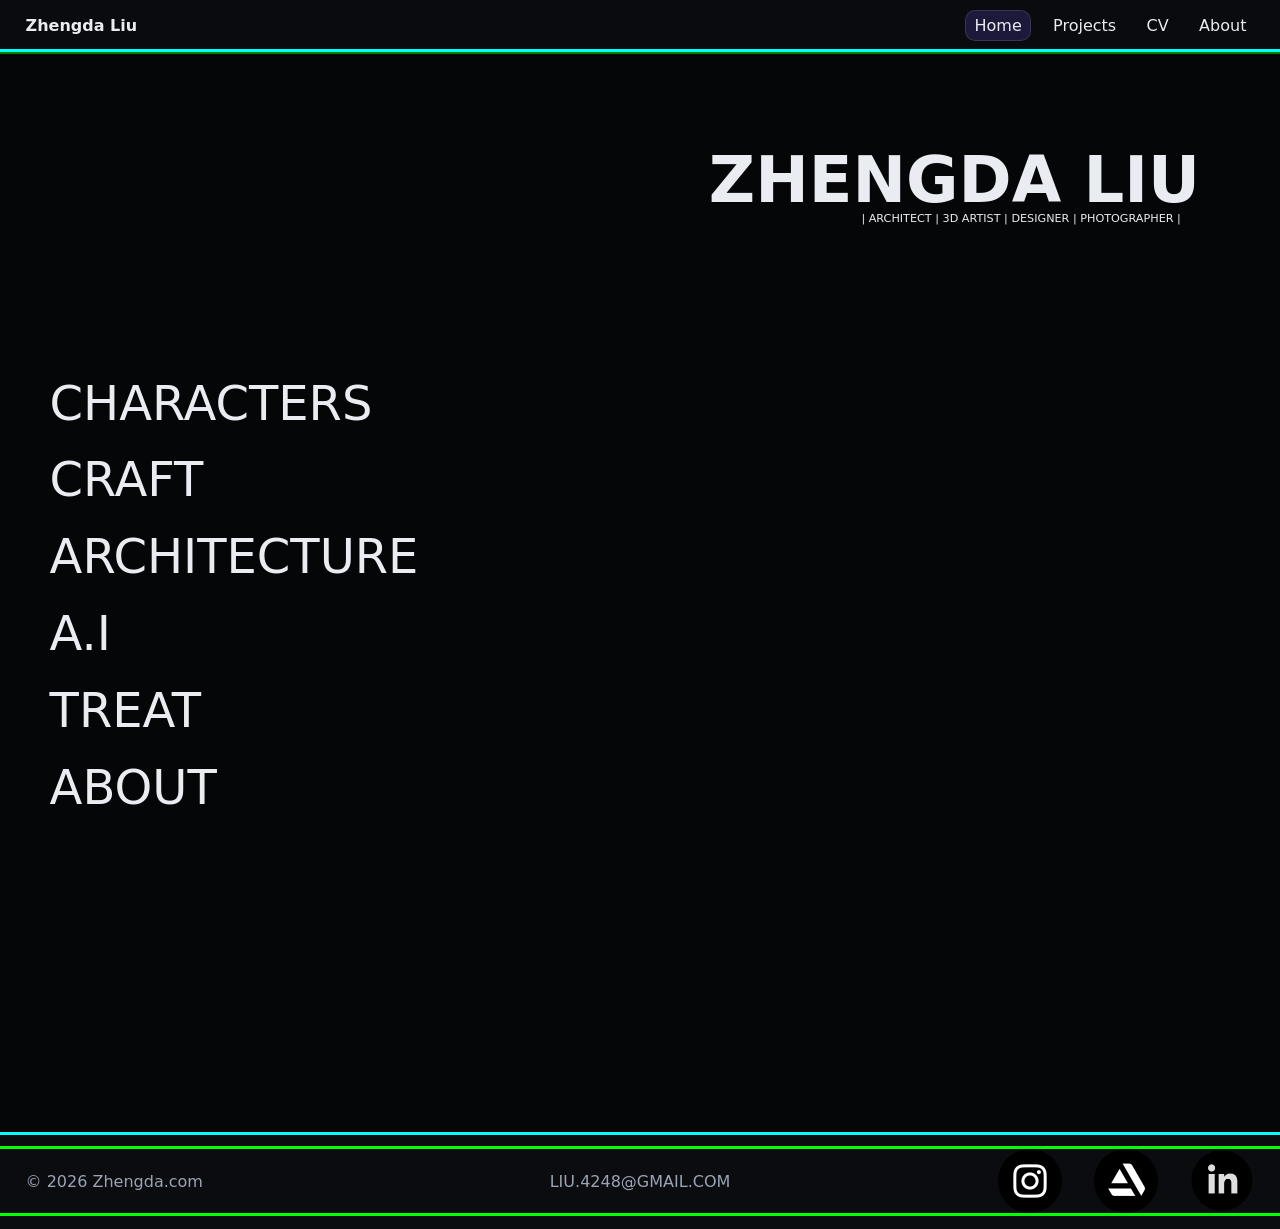
==== index.html @ 24ea49e0 "First import upload to github" ====
<!doctype html>
<html lang="en">
<head>
  <meta charset="utf-8" />
  <meta name="viewport" content="width=device-width,initial-scale=1" />
  <title>Home — Zhengda Liu</title>
  <link rel="stylesheet" href="style.css" />
  <script defer src="script.js"></script>
</head>

<body>
  <header class="header">
    <div class="container row">
      <a class="brand" href="index.html">Zhengda Liu</a>

      <button class="navBtn" type="button" aria-expanded="false" aria-controls="nav">
        ☰
      </button>
      <nav class="nav" id="nav">
        <a href="index.html" data-nav>Home</a>
        <a href="projects.html" data-nav>Projects</a>
        <a href="cv.html" data-nav>CV</a>
        <a href="about.html" data-nav>About</a>
      </nav>
    </div>
  </header>

  <main class="container right">
    <video class="mainVideo" autoplay muted loop playsinline>
      <source src="assets/video/bg.mp4" type="video/mp4">
    </video>
    <div class="mainOverlay"></div>

    <div class="home-wrap">
      <div class="box">
        <h1>ZHENGDA LIU</h1>
        <p>| ARCHITECT | 3D ARTIST | DESIGNER | PHOTOGRAPHER | </p>
      </div>

      <div class="btnRow">
        <a class="btn ghost" style="--hbg:#e0e0e0" href="#">CHARACTERS</a>
        <a class="btn ghost" style="--hbg:#e0e0e0" href="#">CRAFT</a>
        <a class="btn ghost" style="--hbg:#de3c4f" href="#">ARCHITECTURE</a>
        <a class="btn ghost" style="--hbg:#e0e0e0" href="#">A.I</a>
        <a class="btn ghost" style="--hbg:#e0e0e0" href="#">TREAT</a>
        <a class="btn ghost" style="--hbg:#70e6e6" href="about.html">ABOUT</a>
      </div>
    </div>
  </main>

  <footer class="footer">
    <div class="container footerRow">
      <span class="footerLeft">© <span data-year></span> Zhengda.com</span>

      <a class="footerEmail" href="mailto:LIU.4248@GMAIL.COM">LIU.4248@GMAIL.COM</a>

      <div class="footerRight">
        <a class="iconLink" href="https://instagram.com/YOURHANDLE" target="_blank" rel="noopener" aria-label="Instagram">
          <img src="assets/icons/instagram.png" alt="Instagram" />
        </a>
        <a class="iconLink" href="https://www.artstation.com/YOURHANDLE" target="_blank" rel="noopener" aria-label="ArtStation">
          <img src="assets/icons/artstation.png" alt="ArtStation" />
        </a>
        <a class="iconLink" href="https://www.linkedin.com/in/YOURHANDLE" target="_blank" rel="noopener" aria-label="LinkedIn">
          <img src="assets/icons/linkedin.png" alt="LinkedIn" />
        </a>
      </div>
    </div>
  </footer>
</body>
</html>
---- style.css ----
:root{
  --bg:#0b0c10;
  --fg:#e9ecf1;
  --muted:#9aa4b2;
  --card:rgba(255,255,255,.06);
  --border:rgba(255,255,255,.12);
  --accent:#7c5cff;
  --max:1000px;
}

*{ box-sizing:border-box; }
body{
  min-height: 100vh;
  display: flex;
  flex-direction: column;
  margin:0;
  font-family: system-ui, -apple-system, Segoe UI, Roboto, Arial;
  background:var(--bg);
  color:var(--fg);
}
a{ color:inherit; }
.container{ width:min(var(--max), calc(100% - 2rem)); margin:0 auto; }
.row{ display:flex; align-items:center; justify-content:space-between; gap:1rem; }
.muted{ color:var(--muted); }

.header{
  position:sticky; top:0;
  border-bottom:1px solid var(--border);
  background:rgba(11,12,16,.9);
}

.brand{ 
  font-weight:700;
  text-decoration:none; 
  padding:1rem 0; 
  margin-left: clamp(0px, calc(min(100vw, 1920px) * 0.02), 2rem);
}

.navBtn{
  margin-right: clamp(0px, calc(min(100vw, 1920px) * 0.02), 2rem);
  border:1px solid var(--border);
  background:transparent;
  color:var(--fg);
  padding:.4rem .6rem;
  border-radius:10px;
  cursor:pointer;
}

.nav{
  margin-right: clamp(0px, calc(min(100vw, 1920px) * 0.02), 2rem);
  display:none;
  gap:.9rem;
  align-items:center;
}
.nav a{
  text-decoration:none;
  padding:.3rem .5rem;
  border-radius:10px;
}
.nav a.active{
  border:1px solid var(--border);
  background:rgba(124,92,255,.18);
}

.nav.open{
  display:flex;
  position:absolute;
  right:5rem;
  top:64px;
  flex-direction:column;
  padding:.7rem;
  border:1px solid var(--border);
  border-radius:14px;
  background:rgba(11,12,16,.95);

}

@media (min-width: 800px){
  .navBtn{ display:none; }
  .nav{ display:flex; }
}

main{   
  flex: 1;                 /* fills leftover space */
  min-height: 1080px;   /* optional: forces more height so you can scroll on short screens */
}


.grid{
  display:grid;
  grid-template-columns: 1fr;
  gap:1rem;
}
@media (min-width: 900px){
  .grid{ grid-template-columns: repeat(3, 1fr); }
}

.card{
  border:1px solid var(--border);
  border-radius:14px;
  background:var(--card);
  padding:1rem;
}

.btn{
  border:1px solid var(--border);
  background:rgba(124,92,255,.18);
  color:var(--fg);
  padding:.5rem .8rem;
  border-radius:999px;
  cursor:pointer;
  text-decoration:none;
  display:inline-block;
}
.btn.ghost{ background:transparent; }


/* Modal */
.modal[hidden]{ display:none; }
.modal{
  position:fixed; inset:0;
  display:grid; place-items:center;
  padding:1rem;
}
.backdrop{ position:absolute; inset:0; background:rgba(0,0,0,.6); }
.panel{
  position:relative;
  width:min(520px, 100%);
  border:1px solid var(--border);
  background:rgba(11,12,16,.95);
  border-radius:14px;
  padding:1rem;
}
.x{
  position:absolute; right:.6rem; top:.6rem;
  border:1px solid var(--border);
  background:transparent;
  color:var(--fg);
  border-radius:10px;
  padding:.2rem .5rem;
  cursor:pointer;
}

main.right{
  position: relative;
  overflow: hidden;  
  display: flex;
  flex-direction: column;  /* stack box + buttons vertically */
  align-items: left;     /* center the whole main content */
  justify-content: flex-start;
  height: min(1080px, 100vh); 
}

.mainVideo{
  position: absolute;
  inset: 0;
  width: 100%;
  height: 100%;
  object-fit: cover;
  z-index: 0;
}

.mainOverlay{
  position: absolute;
  inset: 0;
  background: rgba(0,0,0,0.5);
  z-index: 1;
}

main.right .box,
main.right .btnRow{
  position: relative;
  z-index: 2;
}

main.right .box{
  width: min(520px, 100%);
  padding-top: 6rem; /* top margin for top*/
  margin-left: auto;   /* push to the far right */
  margin-right: 5rem;
  text-align: right; 
}

main.right .box h1{
  font-size: 4rem;  
  margin: 0;           /* kills all h1 margins */
  padding: 0;          /* kills the h1 padding from your global rule */
  line-height: 1;      /* tighter line box */
}
main.right .box p{
  margin: 0;           /* kills paragraph top margin */
  position: relative;
  left: -1.2rem;
  white-space: nowrap; /* for phone */
  font-size: 0.7rem; 
}
  @media (max-width: 480px){ 
  main.right .box p{
    font-size: 0.95rem;
    padding-left: clamp(10px, 1.6vw, 6rem);
  } /* for phone */
}


.btnRow .btn.ghost{
  display: inline-flex;
  align-items: center;
  gap: 2rem;
  color: var(--fg);
  text-decoration: none;
  padding: .35rem .7rem;
  border-radius: 20px;
  transition: background .4s ease, border-color .4s ease, transform .4s ease;
  border: 1px solid transparent;
}

.btnRow .btn.ghost:hover{
  background: color-mix(in srgb, var(--hbg) 35%, transparent);
  transform: translateX(20px) scale(1.2);
}
main.right .btnRow{
  font-size: 3rem;
  display: flex;
  flex-direction: column;
  gap: 0.6rem;
  align-items: flex-start;
  margin-top: 9rem;

  width: fit-content;
 margin-left: clamp(0px, calc(min(100vw, 1920px) * 0.03), 6rem);

}

main.right .btnRow .btn{
  border: none;
  background: transparent; /* if you want pure text */
}

.pageWrap{
  width: 100%;
  max-width: 1920px;
  margin: 0 auto;      /* center */
}

html, body { margin: 0; padding: 0; }

.container{
  width: 100%;
  max-width: 1920px;
  margin: 0 auto;
  box-sizing: border-box;
}

.pageWrap{ outline: 3px solid red; }
.container{ outline: 3px solid lime; }
main.right{ outline: 3px solid cyan; }



.footer{
  border-top: 1px solid var(--border);
  padding: 1rem 0;
  color: var(--muted);

  display: flex;
  justify-content: center;   /* centers the inner row block */
}

html, body { height: 100%; margin: 0; }
body { min-height: 100vh; display: flex; flex-direction: column; }
main { flex: 1; } /* footer pushed to bottom */

.footerRow{
  width: 100%;
  max-width: 1920px;         /* match your site cap */
  padding-inline: clamp(8px, 2vw, 40px);
  box-sizing: border-box;

  display: grid;
  grid-template-columns: 1fr auto 1fr;
  align-items: center;       /* vertical center */
  gap: 1rem;
}

.footerLeft{
  justify-self: start;
}

.footerEmail{
  justify-self: center;
  color: var(--muted);
  text-decoration: none;
}


.footerRight{
  justify-self: end;
  display: flex;
  align-items: center;
  gap: 2rem;     /* more space between icons */
  flex-wrap: nowrap; /* prevent wrapping/overlap */
}

.footerEmail:hover{
  filter: drop-shadow(0 0 8px rgb(233, 231, 240));
}



.iconLink{
  width: 64px;
  height: 64px;
  display: inline-flex;
  align-items: center;
  justify-content: center;
  text-decoration: none;

  border: none;          /* remove boundary */
  background: transparent;
  border-radius: 0;      /* optional: remove rounding */
}

.iconLink:hover{
  filter: drop-shadow(0 0 8px rgba(124,92,255,.35));
}

.iconLink img{
   width: 64px;      /* was 40px */
  height: 64px;     /* was 40px */
  border: 0px solid var(--border);
  border-radius: 14px;  /* slightly rounder */
  display: inline-flex;
  align-items: center;
  justify-content: center;
  text-decoration: none;
}

.iconLink:hover{
  border-color: var(--fg);
}
/* Mobile: stack nicely */
@media (max-width: 600px){
  .footerRow{
    grid-template-columns: 1fr;
    align-items: center;
    text-align: center;
  }
  .footerLeft, .footerEmail, .footerRight{
    justify-self: center;
  }
  .footerRight{
    flex-wrap: wrap;
    justify-content: center;
  }
}





/* 2-column layout */
.split{
  min-height: calc(100vh - var(--headerH, 0px));
  display: grid;
  grid-template-columns: 1fr 1fr;
}

/* LEFT pane */
.leftPane{
  padding: 28px 24px;
  border-right: 1px solid var(--border);
  background: rgba(255,255,255,0.02);
}

.leftInner{
  max-width: 520px;
}

.leftTitle{
  margin: 0 0 12px;
  letter-spacing: .08em;
}

.leftText{
  color: var(--muted);
  line-height: 1.7;
  margin: 0 0 18px;
}

.leftList p{
  margin: 8px 0;
}

/* RIGHT pane (your existing “right” main style, but as a section) */
.rightPane{
  position: relative;
  overflow: hidden;
  padding: 28px 24px;
  display: flex;
  flex-direction: column;
  justify-content: flex-start;
  gap: 16px;
}

/* overlay on the RIGHT pane */
.rightPane .mainOverlay{
  position: absolute;
  inset: 0;
  background: rgba(0,0,0,0.7);
  z-index: 0;
}

.rightPane > *:not(.mainOverlay){
  position: relative;
  z-index: 1;
}

/* responsive: stack on small screens */
@media (max-width: 900px){
  .split{
    grid-template-columns: 1fr;
  }
  .leftPane{
    border-right: 0;
    border-bottom: 1px solid var(--border);
  }
}
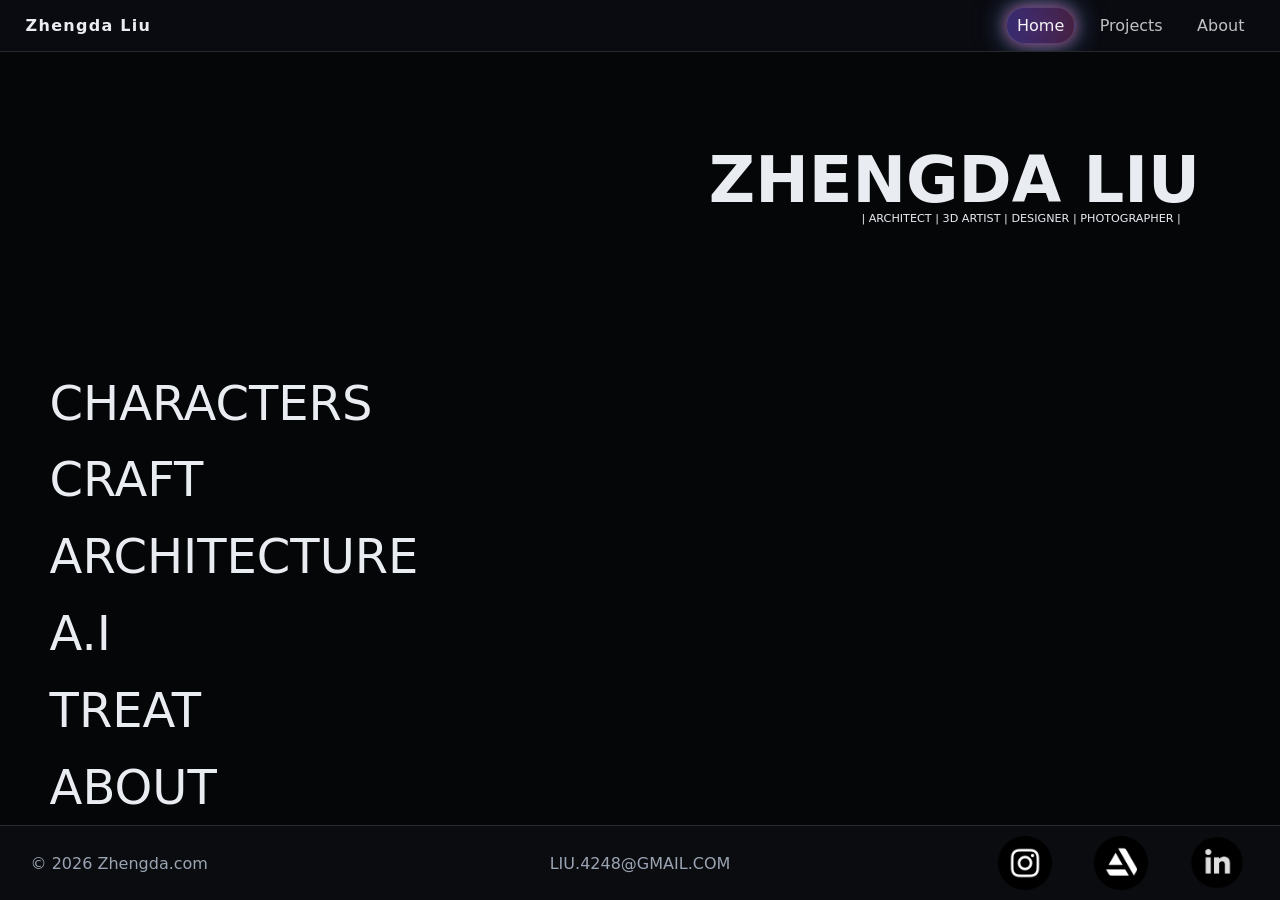
==== commit 4e120c93: "2026_3_3 update" ====
--- a/index.html
+++ b/index.html
@@ -19,7 +19,6 @@
       <nav class="nav" id="nav">
         <a href="index.html" data-nav>Home</a>
         <a href="projects.html" data-nav>Projects</a>
-        <a href="cv.html" data-nav>CV</a>
         <a href="about.html" data-nav>About</a>
       </nav>
     </div>
@@ -38,11 +37,11 @@
       </div>
 
       <div class="btnRow">
-        <a class="btn ghost" style="--hbg:#e0e0e0" href="#">CHARACTERS</a>
-        <a class="btn ghost" style="--hbg:#e0e0e0" href="#">CRAFT</a>
-        <a class="btn ghost" style="--hbg:#de3c4f" href="#">ARCHITECTURE</a>
-        <a class="btn ghost" style="--hbg:#e0e0e0" href="#">A.I</a>
-        <a class="btn ghost" style="--hbg:#e0e0e0" href="#">TREAT</a>
+        <a class="btn ghost" style="--hbg:#e0e0e0" href="characters.html">CHARACTERS</a>
+        <a class="btn ghost" style="--hbg:#e0e0e0" href="craft.html">CRAFT</a>
+        <a class="btn ghost" style="--hbg:#de3c4f" href="architecture.html">ARCHITECTURE</a>
+        <a class="btn ghost" style="--hbg:#e0e0e0" href="ai.html">A.I</a>
+        <a class="btn ghost" style="--hbg:#e0e0e0" href="treat.html">TREAT</a>
         <a class="btn ghost" style="--hbg:#70e6e6" href="about.html">ABOUT</a>
       </div>
     </div>
--- a/style.css
+++ b/style.css
@@ -8,25 +8,19 @@
   --max:1000px;
 }
 
-*{ box-sizing:border-box; }
-body{
-  min-height: 100vh;
-  display: flex;
-  flex-direction: column;
-  margin:0;
-  font-family: system-ui, -apple-system, Segoe UI, Roboto, Arial;
-  background:var(--bg);
-  color:var(--fg);
-}
+
 a{ color:inherit; }
 .container{ width:min(var(--max), calc(100% - 2rem)); margin:0 auto; }
 .row{ display:flex; align-items:center; justify-content:space-between; gap:1rem; }
 .muted{ color:var(--muted); }
 
 .header{
+  justify-content: center;   /* centers the inner row block */
+  min-height: 30px;
   position:sticky; top:0;
   border-bottom:1px solid var(--border);
   background:rgba(11,12,16,.9);
+  flex: 0 0 auto;
 }
 
 .brand{ 
@@ -56,10 +50,45 @@
   text-decoration:none;
   padding:.3rem .5rem;
   border-radius:10px;
-}
+  transition: background .35s ease, box-shadow .35s ease, transform .35s ease, border-color .35s ease, color .35s ease;
+}
+
+.nav a:hover{
+  border-color: color-mix(in srgb, rgb(255, 255, 255) 40%, transparent);
+  background: linear-gradient(135deg,
+    rgba(204, 73, 149, 0.35),
+    rgba(110, 231, 255, 0.22)
+  );
+  box-shadow:
+    0 0 12px rgb(78, 182, 201),
+    0 0 22px rgb(207, 47, 173);
+  transform: translateY(-1px);
+}
+
+/* optional: don’t change active link too much when hovering */
+.nav a.active:hover{
+    border-color: color-mix(in srgb, rgb(255, 255, 255) 40%, transparent);
+    background: linear-gradient(135deg,
+    rgba(204, 73, 149, 0.35),
+    rgba(110, 231, 255, 0.22)
+  );
+  box-shadow:
+    0 0 12px rgb(78, 182, 201),
+    0 0 22px rgb(207, 47, 173);
+  transform: translateY(-1px);
+}
+
 .nav a.active{
-  border:1px solid var(--border);
-  background:rgba(124,92,255,.18);
+  background: linear-gradient(135deg,
+    rgba(204, 73, 149, 0.55),
+    rgba(110, 231, 255, 0.35)
+  );
+
+  box-shadow:
+    0 0 14px rgba(204, 73, 149, 0.692),
+    0 0 26px rgba(110, 231, 255, 0.5);
+
+  color: rgba(255,255,255,0.95);
 }
 
 .nav.open{
@@ -80,9 +109,20 @@
   .nav{ display:flex; }
 }
 
-main{   
-  flex: 1;                 /* fills leftover space */
-  min-height: 1080px;   /* optional: forces more height so you can scroll on short screens */
+main{
+
+  flex: 1 1 auto;                 /* fills leftover space */
+  min-height: 0;                  /* important: allows shrinking so overflow can scroll */
+  overflow-y: auto;          /* scroll here */
+  overflow-x: hidden;                 /* only main scrolls */
+
+  -ms-overflow-style: none;   /* IE/Edge legacy */
+  scrollbar-width: none;      /* Firefox */
+}
+
+main::-webkit-scrollbar{
+  width: 0;
+  height: 0;                  /* Chrome/Safari */
 }
 
 
@@ -227,8 +267,7 @@
   margin-top: 9rem;
 
   width: fit-content;
- margin-left: clamp(0px, calc(min(100vw, 1920px) * 0.03), 6rem);
-
+  margin-left: clamp(0px, calc(min(100vw, 1920px) * 0.03), 6rem);
 }
 
 main.right .btnRow .btn{
@@ -242,33 +281,57 @@
   margin: 0 auto;      /* center */
 }
 
-html, body { margin: 0; padding: 0; }
-
 .container{
   width: 100%;
   max-width: 1920px;
+  max-height: auto;
   margin: 0 auto;
   box-sizing: border-box;
-}
-
-.pageWrap{ outline: 3px solid red; }
-.container{ outline: 3px solid lime; }
-main.right{ outline: 3px solid cyan; }
-
-
+  overflow: auto;
+}
+
+.pageWrap{ outline: 0px solid red; }
+.container{ outline: 0px solid lime; }
+.split{ outline: 0px solid lime; }
+.projectsMain{ outline: 2px solid lime; }
+main.right{ outline: 0px solid cyan; }
+
+
+
+
+/*FOOTER*/
 
 .footer{
   border-top: 1px solid var(--border);
-  padding: 1rem 0;
+  padding:  5px;
   color: var(--muted);
-
+  min-height: 30px;
   display: flex;
   justify-content: center;   /* centers the inner row block */
-}
-
-html, body { height: 100%; margin: 0; }
-body { min-height: 100vh; display: flex; flex-direction: column; }
-main { flex: 1; } /* footer pushed to bottom */
+  flex: 0 0 auto;
+}
+
+html, body{
+  height: 100%;
+  margin: 0;
+}*{ box-sizing:border-box; }
+
+/* header / main / footer */
+
+
+body{
+  min-height: 100vh;
+  display: flex;
+  flex-direction: column;
+  font-family: system-ui, -apple-system, Segoe UI, Roboto, Arial;
+  background:var(--bg);
+  color:var(--fg);
+  overflow: hidden;
+}
+
+
+
+
 
 .footerRow{
   width: 100%;
@@ -318,15 +381,17 @@
   border: none;          /* remove boundary */
   background: transparent;
   border-radius: 0;      /* optional: remove rounding */
+
+  transition: filter .35s ease-in-out; /* ✅ add this */
 }
 
 .iconLink:hover{
-  filter: drop-shadow(0 0 8px rgba(124,92,255,.35));
+  filter: drop-shadow(0 0 8px rgba(149, 92, 255, 0.397));
 }
 
 .iconLink img{
-   width: 64px;      /* was 40px */
-  height: 64px;     /* was 40px */
+  width: 54px;      /* was 40px */
+  height: 54px;     /* was 40px */
   border: 0px solid var(--border);
   border-radius: 14px;  /* slightly rounder */
   display: inline-flex;
@@ -335,9 +400,6 @@
   text-decoration: none;
 }
 
-.iconLink:hover{
-  border-color: var(--fg);
-}
 /* Mobile: stack nicely */
 @media (max-width: 600px){
   .footerRow{
@@ -355,65 +417,498 @@
 }
 
 
-
-
-
-/* 2-column layout */
+/*SPLIT CODE*/
+
 .split{
-  min-height: calc(100vh - var(--headerH, 0px));
+  align-self: center;
+  max-width: 1920px;
+  height: 100%;
+  overflow: auto;           /* prevent body/page scroll inside this area */
   display: grid;
-  grid-template-columns: 1fr 1fr;
-}
-
-/* LEFT pane */
-.leftPane{
+  grid-template-columns: 3fr 7fr;
+
+  background-image: url("assets/images/about-pg.png");
+  background-size: cover;
+  background-position: center;
+  background-repeat: no-repeat;
+  background-attachment: fixed; /* keeps background fixed (desktop) */
+}
+/* each panel scrolls separately */
+
+/*icon*/
+
+
+.profileIcon{
+  width: 180px;
+  height: 180px;
+  margin-left: 60px;
+  border-radius: 80%;     /* circle */
+  overflow: hidden;       /* clip image to circle */
+  display: inline-block;
+
+  transition: transform .35s ease, box-shadow .35s ease, filter .35s ease;
+  transform-origin: left center;
+}
+
+
+.profileIcon img{
+  overflow: hidden;   
+  object-position: left center; /* align the crop to left */
+  width: 180px;
+  height: 180px;
+  object-fit: cover;
+  margin-right: auto;
+  display: inline-block;
+
+  transform-origin: left center;
+}
+.profileIcon:hover{
+  transform: translateY(-2px) scale(1.08);
+  /* glow */
+  box-shadow:
+    0 0 10px rgba(112, 230, 210, 0.55),
+    0 0 26px rgba(77, 165, 168, 0.479),
+    0 0 60px rgba(9, 52, 63, 0.2);
+
+  filter: brightness(1.05);
+
+}
+
+.leftPane .box1 {
+  width: 100%;
+  display: flex;
+  justify-content: flex-start;
+  padding-top: 25px;
+
+}
+
+.leftPane
+{
+  border-right: 0;
+  height: 100%;
+  min-height: 0;
+  overflow-y: auto;
+  overflow-x: hidden;
+  align-items: center;  
+  position: relative;
+  padding: 0px 24px;
+  display: flex;
+  flex-direction: column;
+  gap: 16px;
+  background: rgba(0, 0, 0, 0.50); 
+
+  /*deactivate the scroll bar*/
+  scrollbar-width: none;        /* Firefox */
+  -ms-overflow-style: none;     /* IE/Edge legacy */
+}
+
+
+/* overlays (won’t block scrolling) */
+.leftPane::before{
+ display: none;
+}
+
+/*scroll bar not working*/
+.leftPane::-webkit-scrollbar,
+.rightPane::-webkit-scrollbar{
+  width: 0;
+  height: 0;
+  display: none;                /* Chrome/Safari */
+}
+
+.rightPane{
+  height: 100%;
+  min-height: 0;
+  overflow-y: auto;
+  overflow-x: hidden;
+
+  position: relative;
   padding: 28px 24px;
-  border-right: 1px solid var(--border);
-  background: rgba(255,255,255,0.02);
-}
-
-.leftInner{
-  max-width: 520px;
-}
-
-.leftTitle{
-  margin: 0 0 12px;
+  display: flex;
+  flex-direction: column;
+  gap: 16px;
+  background: rgba(0, 0, 0, 0.350);
+
+  /*deactivate the scroll bar*/
+  scrollbar-width: none;        /* Firefox */
+  -ms-overflow-style: none;     /* IE/Edge legacy */
+}
+
+.rightPane::before{
+  content: "";
+  position: sticky;
+  inset: 0;
+  z-index: 0;
+  pointer-events: none;
+}
+
+
+
+.leftPane::before{ background: rgba(0,0,0,0.60); }
+.rightPane::before{ background: rgba(0,0,0,0.12); }
+
+/* keep content above overlay — NO overflow here */
+.leftPane > *
+{
+  position: relative;
+  z-index: 1;
+}
+
+.rightPane > *{
+  position: relative;
+  z-index: 1;
+}
+
+
+
+/* left pane buttons: vertical stack, left aligned */
+.leftPane .btnRow{
+  margin-left: -12px;
+  margin-bottom: 50px;
+  /*padding: -30px 0px 0px 0px;  /* top right bottom left */
+  display: flex;
+  flex-direction: column;
+  align-items: flex-start;
+  gap: 12px; /* spacing between buttons */
+}
+
+.leftPane .btnRow::before{
+  margin-top: 0px;
+  content:"";
+  display: block;
+  width: 100%;          /* line length */
+  height: 1px;           /* line thickness */
+  background: rgb(255, 255, 255);
+}
+
+
+/* optional: make each button fit its content (not full width) */
+.leftPane .btnRow .btn{
+  font-size: 3rem;
+  width: fit-content;
+}
+
+.leftPane .btnRow::after{
+  margin-top: 5px;
+  content:"";
+  display: block;
+  width: 100%;          /* line length */
+  height: 1px;           /* line thickness */
+  background: rgb(255, 255, 255);
+}
+
+
+/*MYSTORY*/
+
+
+
+.leftPane .myStory{
+  padding-left: 70px;
+  padding-right: 80px;
+}
+
+.leftPane .myStory h3{
+  margin: 0 0 10px;
+  text-align: left;
+  font-size: 2.5rem;
   letter-spacing: .08em;
-}
-
-.leftText{
-  color: var(--muted);
-  line-height: 1.7;
-  margin: 0 0 18px;
-}
-
-.leftList p{
-  margin: 8px 0;
-}
-
-/* RIGHT pane (your existing “right” main style, but as a section) */
-.rightPane{
+  color: rgb(255, 255, 255);
+}
+
+.leftPane .myStory h4{
+  margin: 0 0 0px;
+  text-align: left;
+  font-size: 1.2rem;
+  letter-spacing: 0;
+  color: rgba(253, 142, 175, 0.95);
+}
+
+.leftPane .myStory .firstP{
+  max-width: 500px;
+  margin: 0 0 16px;
+  text-align: justify;        /* fills both sides */
+  text-justify: inter-word;
+  font-size: 1rem;          
+  line-height: 1.6;
+  font-weight: 300;
+  color: rgba(255,255,255,0.85);
+}
+
+.leftPane .myStory p{
+  max-width: 500px;
+  margin: 0 0 16px;
+  text-align: justify;        /* fills both sides */
+  text-justify: inter-word;
+  font-size: 1rem;          
+  line-height: 1.6;
+  font-weight: 300;
+  color: rgba(255,255,255,0.85);
+}
+
+.leftPane .myStory p { text-indent: 2em; }
+.leftPane .myStory .firstP{
+  text-indent: 0;
+}
+
+.bold{
+  color: rgb(255, 255, 255);
+  font-weight: 1000;
+}
+
+/*RIGHTPANE*/
+
+.rightPane .box h1{
+  font-size: 3rem;
+  text-align: right;
+  padding-top: 100px;
+  padding-right: 180px;
+  margin: 0;
+}
+.rightPane .bold2{
+  color: rgb(255, 255, 255);
+  font-weight: 600;
+}
+
+.rightPane .box .nameLine{
+  width: 44%;
+  height: 1.35px;
+  background: rgb(255, 255, 255);
+
+  margin: 0px 180px 0px auto; /* right padding = 180px, align right */
+}
+
+.rightPane .box p{
+  font-size: .85rem;
+  margin: 4px 0 0;           /* kills paragraph top margin */
+  text-align: right;
+  padding-top: 0px;
+  padding-right: 180px;
+  margin-left: 0;
+}
+
+/*introduction*/
+
+.rightPane .box .intro{
+
+  font-size: 1.5rem;
+  font-weight: 300; 
+
+  margin-left: auto;        /* keep the block on the right side */
+  max-width: 60ch;
+
+  text-align: justify;      /* justify both sides */
+  text-justify: inter-word;
+
+  line-height: 1.6;
+  color: rgb(255, 255, 255);
+
+  padding-right: 180px;
+  padding-left: 0;
+}
+
+
+
+/*BIOGRAPHY*/
+.rightPane .bioTitle{
+  padding-right: 180px; 
+  position: relative;
+  margin: 100px 0 0 0;
+  padding-left: 10px;   /* increase to push more right; decrease to push left */
+  text-align: left;
+  font-size: 2.5rem;
+  font-weight: 700;
+  letter-spacing: .08em;
+  color: rgba(255,255,255,0.95);
+}
+
+.rightPane .bioTitle::after{
+  content:"";
+  display: block;
+  width: 100%;          /* line length */
+  height: 1px;           /* line thickness */
+  background: rgb(255, 255, 255);
+}
+
+
+
+/* card-like buttons */
+.rightPane .linkGrid{
+  margin-top: 0px;
+  padding-right: 180px;          /* match your right offset */
+  display: grid;
+  grid-template-columns: repeat(3, minmax(140px, 1fr));
+  gap: 14px;
+  justify-content: end;          /* keep the grid on the right side */
+  align-content: start;
+}
+
+.rightPane .linkCard{
+  text-decoration: none;
+  height: 140px; 
+  color: rgba(255,255,255,0.95);
+  border: 1px solid rgba(255,255,255,0.16);
+  border-radius: 16px;
+  padding: 14px 14px 12px;
+  transition: transform .25s ease, border-color .25s ease;
+
   position: relative;
   overflow: hidden;
-  padding: 28px 24px;
-  display: flex;
-  flex-direction: column;
-  justify-content: flex-start;
-  gap: 16px;
-}
-
-/* overlay on the RIGHT pane */
-.rightPane .mainOverlay{
-  position: absolute;
-  inset: 0;
-  background: rgba(0,0,0,0.7);
-  z-index: 0;
-}
-
-.rightPane > *:not(.mainOverlay){
+
+  background-image: var(--bg);
+  background-size: cover;
+  background-position: center;
+  background-repeat: no-repeat;
+}
+
+/* dark overlay so text stays readable */
+.rightPane .linkCard::before{
+  content:"";
+  position:absolute;
+  inset:0;
+  background: rgba(0, 0, 0, 0.589);   /* faint image */
+  transition: background .25s ease; /* smooth both directions */
+  pointer-events:none;
+}
+
+/* keep text above the overlay */
+.rightPane .linkCard > *{
   position: relative;
   z-index: 1;
 }
+
+.rightPane .linkCard:hover{
+  transform: translateY(-2px);
+  border-color: rgba(0, 0, 0, 0.274);
+}
+
+/* optional: hover brighten image */
+.rightPane .linkCard:hover::before{
+  background: rgba(3, 3, 3, 0.329);  /* lighter = image looks stronger */
+}
+
+.rightPane .linkTitle{
+  font-size: 1rem;
+  font-weight: 600;
+  letter-spacing: .02em;
+}
+
+.rightPane .linkDesc{
+  margin-top: 6px;
+  font-size: .85rem;
+  font-weight: 300;
+  line-height: 1.35;
+  color: rgba(255,255,255,0.78);
+}
+
+
+/*EDUCATION& WORKING EXPERIENCE*/
+.rightPane .resumeBlock{
+  margin-top: 0px;
+  padding-right: 180px;  /* match your right content offset */
+}
+
+.rightPane .resumeTitle{
+  text-align: left;
+  margin: 100px 0 10px;
+  font-size: 2.5rem;
+  font-weight: 700;
+  letter-spacing: .06em;
+  color: rgba(255,255,255,0.95);
+}
+
+.rightPane .resumeTitle::after{
+  content:"";
+  display: block;
+  width: 100%;          /* line length */
+  height: 1px;           /* line thickness */
+  background: rgb(255, 255, 255);
+}
+
+
+.rightPane .resumeHead{
+  display: flex;
+  justify-content: space-between;
+  gap: 14px;
+  flex-wrap: wrap;
+}
+
+.rightPane.resumeHead.highlight{
+  padding-left: 12px;
+  border-left: 3px solid rgba(255,255,255,0.35);
+}
+
+.rightPane .resumeRole{
+  font-weight: 600;
+  color: rgba(255,255,255,0.92);
+}
+
+.rightPane .resumeTime{
+  font-weight: 450;
+  color: rgb(255, 255, 255);
+}
+
+
+.rightPane .resumeDesc{
+  margin: 0px 0 36px;
+  font-weight: 300;
+  line-height: 1;
+  color: rgba(255,255,255,0.80);
+}
+
+
+
+/*CONTACT*/
+
+.rightPane .contactBlock .resumeTitle{
+  text-align: right;
+}
+
+.rightPane .contactBlock .resumeTitle::after{
+  margin-left: auto;
+  content:"";
+  display: block;
+  width: 20%;          /* line length */
+  height: 1px;           /* line thickness */
+  background: rgb(255, 255, 255);
+}
+
+/* bigger value text (email + tel) */
+.rightPane .contactLink{
+  font-size: 1rem;     /* adjust */
+  font-weight: 300;      /* optional */
+  color: #fff;
+}
+
+/* keep label a bit smaller (optional) */
+.rightPane .contactLabel{
+  font-size: 1.5rem;
+  font-weight: 400;
+  color: rgb(255, 255, 255);
+}
+
+/* more space between Email row and Tel row */
+.rightPane .contactRow{
+  text-align: right;
+  padding-top: 5px;
+  margin-bottom: 20px;   /* gap between the two rows */
+}
+
+.rightPane .contactRow:last-child{
+  margin-bottom: 60px;
+}
+
+
+
+
+/* mobile: stack */
+@media (max-width: 900px){
+  .split2{ grid-template-columns: 1fr; }
+  .leftPane{
+    border-right: 0;
+    border-bottom: 1px solid var(--border);
+  }
+}
+
 
 /* responsive: stack on small screens */
 @media (max-width: 900px){
@@ -425,3 +920,533 @@
     border-bottom: 1px solid var(--border);
   }
 }
+
+
+
+
+
+
+
+
+
+/*PROJECTS*/
+
+.projectsTitle{
+  display: flex;
+  align-items: center;
+  justify-content: center;
+  gap: 18px;                 /* space between text and lines */
+  text-align: center;
+}
+
+.projectsTitle .tMain{
+  padding-left: 50px;
+  font-family: "Space Grotesk", system-ui, sans-serif;
+  font-style: italic;
+  font-size: 4rem;
+  color: rgba(255,255,255,0.95);
+  font-weight: 500;
+  letter-spacing: 0.01em;
+}
+
+.projectsTitle .tMain .bigP{
+  font-size: 5rem;   /* bigger than the rest of PROJECTS */
+  line-height: 1;
+  display: inline-block;
+}
+
+.projectsTitle .tSub{
+  padding-top: 30px;
+  font-size: 1.4rem;
+  color: rgba(190, 201, 42, 0.596);
+  font-weight: 320;
+  font-style: italic;
+  letter-spacing: 0.01em;
+  margin-left: 0px;   /* space between the two */
+}
+
+
+
+
+/* 5) LINES (a line under the title) */
+.projectsTitle::before,
+.projectsTitle::after{
+  content: "";
+  height: 0.1px;
+  background: rgb(255,255,255);
+  flex: 1;                   /* lines expand */
+  max-width: 33%;          /* optional: cap line length */
+  opacity: 1;
+}
+
+.grid{
+  display: grid;
+  box-sizing: border-box;  
+  padding-right: 50px;   
+  padding-left: 50px;   
+  grid-template-columns: repeat(3, minmax(0, 1fr));
+  gap: 18px;
+
+  column-gap: 30px;
+  row-gap: 40px;
+}
+
+/*Grid frame*/
+
+
+
+/* button that contains image */
+
+.projectCard::before{
+  content:"";
+  position:absolute;
+  inset:0;
+
+  /* gradient stays the same */
+  background: radial-gradient(circle at center,
+    rgba(0,0,0,0.15) 0%,
+    rgba(0, 0, 0, 0.98) 85%);
+
+  opacity: 0;                       /* hidden by default */
+  transition: opacity .45s ease;    /* <-- slower fade */
+  z-index: 1;
+  pointer-events: none;
+}
+
+.projectCard{
+  position: relative;
+  overflow: hidden;
+  border-radius: 5px;
+  padding: 0;
+  border: 0;
+  width: 100%;
+  cursor: pointer;
+  text-align: left;
+  height: 300px;
+
+  /* background image */
+  background-image: var(--bg);
+  background-size: cover;
+  background-position: center;
+  background-repeat: no-repeat;
+
+
+  transition: transform .45s ease, opacity .45s ease;
+  /* control card size (crop comes from size) */
+}
+
+.projectCard:hover{
+  transform: translateY(-10px);
+}
+
+
+.projectCard:hover::before,
+.projectCard:focus-visible::before{
+  opacity: 1;                       /* fade in */
+}
+
+
+.projectCard .cardContent{
+  position: absolute;
+  inset: 0;
+  z-index: 2;
+
+  display: flex;
+  flex-direction: column;
+  align-items: center;
+  justify-content: center;
+
+  height: auto;          /* important */
+  padding: 0px;
+  gap: 0px;
+}
+
+
+
+
+/* h2 styling */
+.projectCard .cardContent h2{
+  position: relative;
+  padding-top:70px;
+  
+  margin: -30px;
+  text-align: center;
+  font-size: 3.4rem;        /* size */
+  font-weight: 700;
+  letter-spacing: 0.02em;
+  color: rgba(255,255,255,0.95);  /* color */
+
+  transition: transform .45s ease;
+  will-change: transform;
+}
+
+.projectCard:hover .cardContent h2,
+.projectCard:focus-visible .cardContent h2{
+  transform: translateY(-20px); /* adjust hop amount */
+}
+
+.projectCard .cardContent .h2-arch{
+transition: .45s ease-in-out;  /* adjust time */
+font-size: 3.4rem;
+letter-spacing: 0em;  }
+
+.projectCard:hover .h2-arch{ color:#c04444; }
+
+
+.projectCard .cardContent p{
+  margin: 10px;
+  padding: 0 90px;
+
+  font-size: 1.15rem;
+  font-style: italic;
+  font-weight: 200;
+  color: rgba(255, 255, 255, 0.932);
+  transform: translateY(-10px);
+}
+
+.projectCard .cardContent p::before{
+  position: relative;
+  content: "";
+  display: block;
+  width: min(430px, 115%);   /* long, but responsive */
+  height: 2px;
+
+  margin: 10px -10px 10px;        /* small space ABOVE line */
+  /* no bottom margin, so it touches the <p> */
+  background: rgb(255, 255, 255);
+
+}
+
+.projectCard:hover .cardContent p,
+.projectCard:focus-visible .cardContent p{
+  transform: translateY(0);
+  opacity: 1;
+}
+
+
+
+.projectCard .cardContent p{
+  margin: 0;
+  text-align: left;
+  transform: translateY(140%);
+  opacity: 0;
+  transition: transform .45s ease, opacity .45s ease;
+  will-change: transform;
+}
+
+.projectCard:hover .cardContent p,
+.projectCard:focus-visible .cardContent p{
+  transform: translateY(0);
+  opacity: 1;
+}
+
+
+.projectCard:focus-visible{
+  outline: 2px solid color-mix(in srgb, var(--fg) 35%, transparent);
+  outline-offset: 3px;
+}
+
+
+
+
+/*LINES*/
+.lineQuote{
+  margin: 100px 0;
+  padding: 0 50px;
+  text-align: center;
+
+  font-size: 2.5rem;
+  font-weight: 300;
+  font-style: italic;
+  letter-spacing: 0.10em;
+  color: rgba(255,255,255,0.9);
+
+  display: flex;
+  align-items: center;
+  justify-content: center;
+  gap: 18px;
+}
+
+/* lines left and right */
+.lineQuote::before,
+.lineQuote::after{
+  content: "";
+  height: 0.1px;
+  background: rgb(255,255,255);
+  flex: 1;                   /* lines expand */
+  max-width: 50%;          /* optional: cap line length */
+  opacity: 1;
+}
+
+
+/*photo*/
+
+.photoMosaic{
+  display: flex;
+  flex-direction: column;
+  gap: 50px;                 /* distance between rows */
+  padding: 0px 50px ;           /* optional page side padding */
+}
+
+/* shared row behavior */
+.photoRow{
+  display: grid;
+  column-gap: 20px;          /* gap between photos */
+  height: 935px;             /* row height */
+}
+
+/* Row templates */
+.photoRow.r3{
+  grid-template-columns: 710px 535px 535px;
+}
+
+.photoRow.r2{
+  grid-template-columns: 520px 1280px;
+}
+
+/* tiles/images */
+.tile{
+  margin: 0;
+  height: 100%;
+  overflow: hidden;
+  border-radius: 5px;
+  background: rgba(255,255,255,0.06); /* shows if image doesn't fill */
+}
+
+.tile img{
+  width: 100%;
+  height: 100%;
+  display: block;
+
+  object-fit: cover;    /* fills the box; keeps proportion; may crop */
+  /* If you want to show full image instead (no crop), use:
+     object-fit: contain;
+  */
+}
+
+.photoMosaic{ overflow-x: auto; }
+.photoRow{ min-width: 1820px; } /* for r3 rows */
+
+
+
+
+
+
+
+
+
+/*ALL PROJECTS*/
+
+/* page shell */
+.projectsPage{
+  min-height: 100vh;
+  margin: 0;
+  background: var(--bg, #07070b);
+  color: var(--fg, rgba(255,255,255,.92));
+  font-family: system-ui, -apple-system, Segoe UI, Roboto, Arial;
+}
+
+.siteHeader{
+  position: sticky;
+  top: 0;
+  z-index: 50;
+  display: flex;
+  align-items: center;
+  justify-content: space-between;
+  gap: 16px;
+  padding: 14px 18px;
+  background: rgba(10,10,14,.75);
+  backdrop-filter: blur(10px);
+  border-bottom: 1px solid rgba(255,255,255,.08);
+}
+
+.brand{
+  color: var(--fg);
+  text-decoration: none;
+  letter-spacing: .08em;
+}
+
+.nav a{
+  color: rgba(255,255,255,.75);
+  text-decoration: none;
+  padding: 8px 10px;
+  border-radius: 999px;
+  transition: transform .25s ease, background .25s ease, filter .25s ease;
+}
+
+.nav a:hover{
+  background: linear-gradient(90deg, rgba(144, 117, 255, 0.164), rgba(211, 98, 164, 0.158));
+  transform: translateY(-1px);
+  filter: drop-shadow(0 0 10px rgba(124,92,255,.25));
+}
+
+.nav a.active{
+  background: linear-gradient(90deg, rgba(124,92,255,.35), rgba(204,73,149,.28));
+  border: 1px solid rgba(255,255,255,.12);
+  filter: drop-shadow(0 0 14px rgba(124,92,255,.35));
+}
+
+/* main scroll area */
+.projectsMain{
+  padding-left: 40px;
+  padding-right: 40px;
+  width: 100%;
+  max-width: 1920px;
+  margin: 0 auto;
+}
+
+.categoryHero{
+  padding: 10px 0 22px;
+  border-bottom: 5px solid rgba(255,255,255,.08);
+  margin-bottom: 22px;
+}
+
+.categoryHero h1{
+  margin: 0 0 8px;
+  font-size: clamp(1.6rem, 3vw, 2.2rem);
+  letter-spacing: .06em;
+}
+
+
+/* project cards */
+.projectCard2{
+  gap: 18px;
+  padding: 18px;
+  margin: 18px 0;
+  border-radius: 18px;
+  border: 1px solid rgba(255, 255, 255, 0.1);
+  background: rgba(37, 37, 37, 0.473);
+}
+
+.projectMeta h2{
+  margin: 0 0 10px;
+  font-size: 2rem;
+}
+
+.projectDesc{
+  margin: 0 0 12px;
+  color: rgba(255,255,255,.78);
+  line-height: 1.65;
+}
+
+.projectTags{
+  list-style: none;
+  padding: 0;
+  margin: 0;
+  display: flex;
+  flex-wrap: wrap;
+  gap: 8px;
+}
+
+.projectTags li{
+  font-size: .85rem;
+  padding: 6px 10px;
+  border-radius: 999px;
+  border: 1px solid rgba(255,255,255,.12);
+  color: rgba(255,255,255,.72);
+  background: rgba(0,0,0,.18);
+}
+
+/* media */
+.projectMedia img{
+  width: 100%;
+  height: auto;
+  display: block;
+  border-radius: 14px;
+  border: 1px solid rgba(255,255,255,.10);
+}
+
+.imgGrid{
+  display: grid;
+  grid-template-columns: 1fr 1fr;
+  gap: 10px;
+}
+
+.videoWrap{
+  display: flex;
+  justify-content: center;  /* ✅ horizontal center */
+  margin-top: 10px;
+  border-radius: 14px;
+  overflow: hidden;
+  border: 1px solid rgba(255,255,255,.10);
+}
+
+.videoWrap video,
+.videoWrap iframe{
+  width: 100%;
+  max-width: 1024px;
+  aspect-ratio: 16 / 9;
+  display: block;
+  margin: 0 auto;
+}
+
+/* footer */
+.siteFooter{
+  padding: 18px;
+  color: rgba(255,255,255,.55);
+  border-top: 1px solid rgba(255,255,255,.08);
+  text-align: center;
+}
+
+
+/*PROJECT LABLES*/
+/* top category buttons */
+.categoryHero.categoryNav{
+  display: grid;
+  grid-template-columns: repeat(5, 1fr);
+  gap: 12px;
+  padding: 18px 0 22px;
+  border-bottom: 1px solid rgba(255,255,255,.08);
+}
+
+.catBtn{
+  display: grid;
+  place-items: center;
+  text-decoration: none;
+  color: rgba(255,255,255,.86);
+
+  padding: 36px 28px;
+  border-radius: 10px;
+
+  background: rgba(255,255,255,.04);
+
+  font-size: clamp(1.5rem, 2vw, 1.5rem);
+  letter-spacing: .08em;
+  text-transform: uppercase;
+
+  transition: transform .35s ease, background .35s ease, filter .35s ease, border-color .35s ease;
+}
+
+.catBtn:hover{
+  transform: translateY(-3px);
+  background: rgba(255,255,255,.07);
+  filter: drop-shadow(0 0 14px rgba(124,92,255,.30));
+  border-color: rgba(255,255,255,.18);
+}
+
+.catBtn.isActive:hover{
+  border-color: color-mix(in srgb, rgb(255, 255, 255) 40%, transparent);
+  background: linear-gradient(135deg,
+    rgba(204, 73, 149, 0.35),
+    rgba(110, 231, 255, 0.22)
+  );
+  transform: translateY(-3px);
+}
+
+.catBtn.isActive{
+  background: linear-gradient(135deg,
+    rgba(189, 32, 123, 0.35),
+    rgba(110, 231, 255, 0.22));
+  box-shadow:
+    0 0 6px rgb(78, 182, 201),
+    0 0 12px rgb(207, 47, 173);
+  filter: drop-shadow(0 0 16px rgba(124,92,255,.38));
+  transform: translateY(-1px);
+}
+
+
+
+
+
+
+
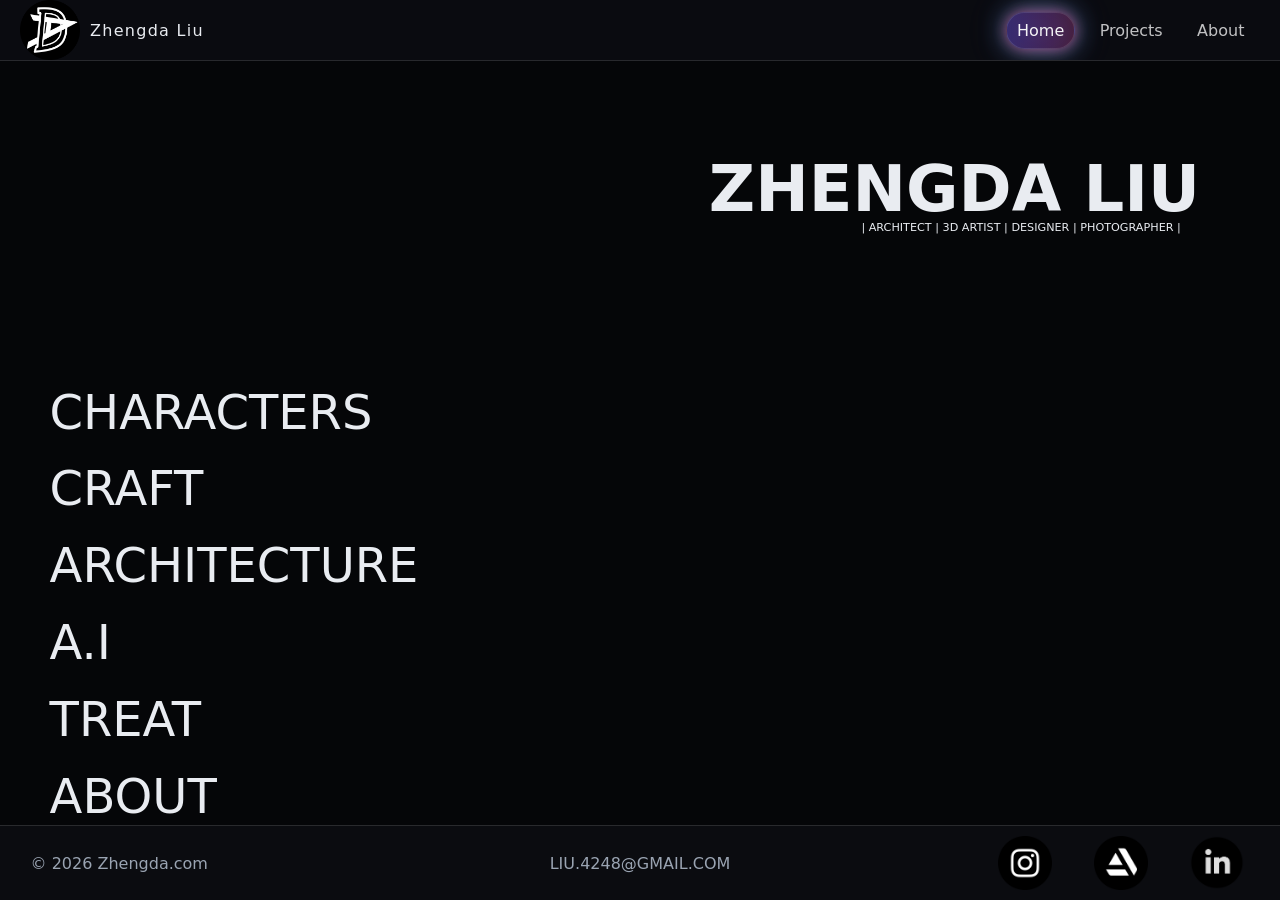
==== commit 229e0a94: "202_05_26 index mobile version fix" ====
--- a/index.html
+++ b/index.html
@@ -11,7 +11,10 @@
 <body>
   <header class="header">
     <div class="container row">
-      <a class="brand" href="index.html">Zhengda Liu</a>
+      <a class="brand" href="index.html">
+      <img class="brandIcon" src="assets/icons/personalBrand.png" alt="Zhengda Liu logo">
+      <span class="brandText">Zhengda Liu</span>
+</a>
 
       <button class="navBtn" type="button" aria-expanded="false" aria-controls="nav">
         ☰
--- a/style.css
+++ b/style.css
@@ -23,14 +23,30 @@
   flex: 0 0 auto;
 }
 
-.brand{ 
-  font-weight:700;
-  text-decoration:none; 
-  padding:1rem 0; 
-  margin-left: clamp(0px, calc(min(100vw, 1920px) * 0.02), 2rem);
+.brand{
+  margin-left: 20px;
+  display: inline-flex;
+  align-items: center;
+  gap: 10px;
+  text-decoration: none;
+  color: var(--fg);
+}
+
+.brandIcon{
+  width: 60px;
+  height: 60px;
+  object-fit: contain;
+  display: block;
+}
+@media (max-width: 768px){
+  .brandIcon{ width: 65px; height: 65px; }
+  .brand .brandText{
+    display: none !important;   /* force hide */
+  }
 }
 
 .navBtn{
+  display: none;
   margin-right: clamp(0px, calc(min(100vw, 1920px) * 0.02), 2rem);
   border:1px solid var(--border);
   background:transparent;
@@ -38,14 +54,16 @@
   padding:.4rem .6rem;
   border-radius:10px;
   cursor:pointer;
+
 }
 
 .nav{
   margin-right: clamp(0px, calc(min(100vw, 1920px) * 0.02), 2rem);
-  display:none;
+  display:flex;
   gap:.9rem;
   align-items:center;
 }
+
 .nav a{
   text-decoration:none;
   padding:.3rem .5rem;
@@ -104,9 +122,23 @@
 
 }
 
-@media (min-width: 800px){
-  .navBtn{ display:none; }
-  .nav{ display:flex; }
+@media (max-width: 768px){
+.nav{
+  display: flex !important;
+  gap: .05rem;
+  align-items: center;
+  flex-wrap: wrap;
+  font-size: 0.85rem;      /* ✅ smaller text for all nav items */
+}
+
+/* optional: make only the links smaller (more precise) */
+.nav a{
+  font-size: 0.85rem;
+}
+
+  .navBtn{
+    display: none !important;     /* hide ☰ */
+  }
 }
 
 main{
@@ -213,7 +245,7 @@
   z-index: 2;
 }
 
-main.right .box{
+.home-wrap .box{
   width: min(520px, 100%);
   padding-top: 6rem; /* top margin for top*/
   margin-left: auto;   /* push to the far right */
@@ -221,25 +253,20 @@
   text-align: right; 
 }
 
-main.right .box h1{
+.home-wrap .box h1{
   font-size: 4rem;  
   margin: 0;           /* kills all h1 margins */
   padding: 0;          /* kills the h1 padding from your global rule */
   line-height: 1;      /* tighter line box */
 }
-main.right .box p{
+.home-wrap .box p{
   margin: 0;           /* kills paragraph top margin */
   position: relative;
   left: -1.2rem;
   white-space: nowrap; /* for phone */
   font-size: 0.7rem; 
 }
-  @media (max-width: 480px){ 
-  main.right .box p{
-    font-size: 0.95rem;
-    padding-left: clamp(10px, 1.6vw, 6rem);
-  } /* for phone */
-}
+
 
 
 .btnRow .btn.ghost{
@@ -258,7 +285,7 @@
   background: color-mix(in srgb, var(--hbg) 35%, transparent);
   transform: translateX(20px) scale(1.2);
 }
-main.right .btnRow{
+.home-wrap .btnRow{
   font-size: 3rem;
   display: flex;
   flex-direction: column;
@@ -270,6 +297,23 @@
   margin-left: clamp(0px, calc(min(100vw, 1920px) * 0.03), 6rem);
 }
 
+@media (max-width: 768px){
+
+  /* ARCHITECTURE = soft red */
+  .btnRow .btn.ghost[href="architecture.html"]{
+    background: rgba(222, 60, 79, 0.164);     /* softer */
+    color: rgba(255,255,255,.92);
+    box-shadow: 0 0 18px rgba(222, 60, 79, 0.10); /* subtle glow */
+  }
+
+  /* ABOUT = soft blue */
+  .btnRow .btn.ghost[href="about.html"]{
+    background: rgba(112, 230, 230, 0.164);
+    color: rgba(255,255,255,.92);
+    box-shadow: 0 0 18px rgba(112, 230, 230, 0.055);
+  }
+}
+
 main.right .btnRow .btn{
   border: none;
   background: transparent; /* if you want pure text */
@@ -292,6 +336,8 @@
 
 .pageWrap{ outline: 0px solid red; }
 .container{ outline: 0px solid lime; }
+.projectWrap{outline: 1px solid rgb(0, 195, 255); }
+.architectureProjectCard-01{ outline: 1px solid rgb(255, 230, 0); }
 .split{ outline: 0px solid lime; }
 .projectsMain{ outline: 2px solid lime; }
 main.right{ outline: 0px solid cyan; }
@@ -309,6 +355,55 @@
   display: flex;
   justify-content: center;   /* centers the inner row block */
   flex: 0 0 auto;
+}
+
+@media (max-width: 480px){ 
+
+.home-wrap .box{
+  width: min(520px, 100%);
+  padding-top: 3rem; /* top margin for top*/
+  margin-left: auto;   /* push to the far right */
+  margin-right: 5rem;
+  text-align: right; 
+}
+
+.home-wrap .box h1{
+  font-size: 3.3rem;  
+  margin-right: 15px;           /* kills all h1 margins */
+  padding: 0;          /* kills the h1 padding from your global rule */
+  line-height: 1;      /* tighter line box */
+}
+.home-wrap .box p{
+  margin-right: 13px;           /* kills paragraph top margin */
+  position: relative;
+  left: -1.2rem;
+  white-space: nowrap; /* for phone */
+  font-size: 0.5rem; 
+}
+
+.home-wrap .btnRow{
+  font-size: 2.5rem;
+  display: flex;
+  flex-direction: column;
+  gap: 0.9rem;
+  align-items: flex-start;
+  margin-top: 6rem;
+
+  width: fit-content;
+  margin-left: clamp(0px, calc(min(100vw, 1920px) * 0.03), 6rem);
+}
+
+.footer{
+  border-top: 1px solid var(--border);
+  padding:  3px;
+  color: var(--muted);
+  min-height: 30px;
+  display: flex;
+  justify-content: center;   /* centers the inner row block */
+  flex: 0 0 auto;
+}
+
+    /* for phone */
 }
 
 html, body{
@@ -401,16 +496,17 @@
 }
 
 /* Mobile: stack nicely */
-@media (max-width: 600px){
+@media (max-width: 480px){
   .footerRow{
     grid-template-columns: 1fr;
     align-items: center;
     text-align: center;
   }
-  .footerLeft, .footerEmail, .footerRight{
-    justify-self: center;
+  .footerLeft, .footerEmail{
+    display: none;
   }
   .footerRight{
+    justify-self: center;
     flex-wrap: wrap;
     justify-content: center;
   }
@@ -1368,17 +1464,19 @@
   margin-top: 10px;
   border-radius: 14px;
   overflow: hidden;
-  border: 1px solid rgba(255,255,255,.10);
+  border: 3px solid rgba(78, 78, 78, 0.1);
 }
 
 .videoWrap video,
 .videoWrap iframe{
   width: 100%;
-  max-width: 1024px;
+  max-width: 980px;
   aspect-ratio: 16 / 9;
   display: block;
   margin: 0 auto;
 }
+
+
 
 /* footer */
 .siteFooter{
@@ -1392,6 +1490,16 @@
 /*PROJECT LABLES*/
 /* top category buttons */
 .categoryHero.categoryNav{
+  position: sticky;
+  z-index: 3;
+
+
+  background: #0b0c10;  /* full block (opaque) */
+  /* remove blur */
+  backdrop-filter: none;
+  -webkit-backdrop-filter: none;
+  
+  top: 0px;   
   display: grid;
   grid-template-columns: repeat(5, 1fr);
   gap: 12px;
@@ -1445,8 +1553,1368 @@
 }
 
 
-
-
-
-
-
+/*CHARACTER*/
+/*PROJECT_01*/
+/*CHARACTER_01*/
+.chLayout-01{
+  width: 100%;
+  max-width: 980px;
+  max-height:1040px;
+  margin: 20px 0 20px;
+  display: grid;
+  grid-template-columns: 59.6939% minmax(0, 1fr);
+  gap: 10px;
+  align-items: start;
+}
+
+.chLayout-01 .imgLeft{
+  width: 100%;
+  height: 1040px;
+  object-fit: cover;
+  display: block;
+}
+
+.chLayout-01 .rightCol{
+  width:100%;
+  display: flex;
+  flex-direction: column;
+  align-items: flex-start;
+}
+
+.chLayout-01 .imgRight{
+  width: 100%;
+  height: 560px;
+  object-fit: cover;
+  display: block;
+}
+
+.chLayout-01 .projectDesc{
+  margin: 0;
+  padding: 0;
+  width: 100%;
+  max-width: none;
+
+  text-align: justify;
+  text-justify: inter-word;
+  hyphens: auto;           /* helps justification look better */
+  line-height: 1.7;
+}
+
+/*CHARACTER_02*/
+.chLayout-02{
+  width: 100%;
+  max-width: 980px;
+  max-height:1040px;
+  margin: 20px 0 20px;                /* center the whole frame */
+  display: grid;
+  grid-template-columns: 38.7755% minmax(0, 1fr); /* exact columns */
+  gap: 10px;
+  align-items: start;
+  box-sizing: border-box;
+
+}
+
+/* left column stack: small image + text */
+.chLayout-02 .leftCol{
+  display: flex;
+  flex-direction: column;
+  align-items: flex-start;
+}
+
+/* left small image */
+.chLayout-02 .imgLeft{
+  width: 100%;
+  height: 560px;
+  object-fit: cover;
+  display: block;
+}
+
+/* text under left image */
+.chLayout-02 .projectDesc{
+  margin: 12px 0 0;
+  width: 100%;            /* match the small image */
+  max-width: none;
+  text-align: justify;
+  text-justify: inter-word;
+  hyphens: auto;
+  line-height: 1.7;
+}
+
+.chLayout-02 .imgRight{
+  width: 100%;
+  height: 1040px;
+  object-fit: cover;
+  display: block;
+}
+
+/*CHARACTER_03*/
+.chLayout-03{
+  width: 100%;
+  max-width: 980px;
+  max-height:1040px;
+  margin: 20px 0 20px;
+  display: grid;
+  grid-template-columns: 59.6939% minmax(0, 1fr);
+  gap: 10px;
+  align-items: start;
+}
+
+.chLayout-03 .imgLeft{
+  width: 100%;
+  height: 1040px;
+  object-fit: cover;
+  display: block;
+}
+
+.chLayout-03 .rightCol{
+  width:100%;
+  display: flex;
+  flex-direction: column;
+  align-items: flex-start;
+}
+
+.chLayout-03 .imgRight{
+  width: 100%;
+  height: 560px;
+  object-fit: cover;
+  display: block;
+}
+
+.chLayout-03 .projectDesc{
+  margin: 0;
+  padding: 0;
+  width: 100%;
+  max-width: none;
+
+  text-align: justify;
+  text-justify: inter-word;
+  hyphens: auto;           /* helps justification look better */
+  line-height: 1.7;
+}
+
+
+/*CHARACTER_04*/
+.chLayout-04{
+  width: 100%;
+  max-width: 980px;
+  margin: 20px 0 20px;
+  display: grid;
+  grid-template-columns: 59.6939% minmax(0, 1fr);
+  gap: 10px;
+  align-items: start;
+}
+
+.chLayout-04{
+  width: 100%;
+  max-width: 980px;
+  max-height:1040px;
+  margin: 20px 0 20px;                /* center the whole frame */
+  display: grid;
+  grid-template-columns: 38.7755% minmax(0, 1fr); /* exact columns */
+  gap: 10px;
+  align-items: start;
+  box-sizing: border-box;
+
+}
+
+/* left column stack: small image + text */
+.chLayout-04 .leftCol{
+  display: flex;
+  flex-direction: column;
+  align-items: flex-start;
+}
+
+/* left small image */
+.chLayout-04 .imgLeft{
+  width: 100%;
+  height: 560px;
+  object-fit: cover;
+  display: block;
+}
+
+/* text under left image */
+.chLayout-04 .projectDesc{
+  margin: 12px 0 0;
+  width: 100%;            /* match the small image */
+  max-width: none;
+  text-align: justify;
+  text-justify: inter-word;
+  hyphens: auto;
+  line-height: 1.7;
+}
+
+.chLayout-04 .imgRight{
+  width: 100%;
+  height: 1040px;
+  object-fit: cover;
+  display: block;
+}
+
+
+
+/* right large image */
+/*CRAFT*/
+/*PROJECT_01*/
+.ProjectCard{
+  box-sizing: border-box;
+  width: 100%;
+  max-width: 980px;
+  margin: 18px auto;
+  display: flex;
+  flex-direction: column;
+  align-items: center;
+
+  /* baseline (important for smooth un-hover) */
+  transform: translateY(0);
+  border-color: rgba(255,255,255,0.12);
+  box-shadow:
+    0 18px 50px rgba(0,0,0,0.45),
+    0 1px 0 rgba(255,255,255,0.05) inset;
+
+  /* smooth both directions */
+  transition:
+    transform 750ms cubic-bezier(.16, 1, .3, 1),
+    box-shadow 1200ms cubic-bezier(.16, 1, .3, 1),
+    border-color 1000ms cubic-bezier(.16, 1, .3, 1);
+  will-change: transform, box-shadow;
+
+
+  /* decoration */
+  padding: clamp(18px, 2.2vw, 28px);
+  border-radius: 18px;
+  border: 1px solid rgba(255,255,255,0.12);
+  background: rgba(5, 5, 5, 0.295);
+  box-shadow:
+    0 0 30px  rgba(0,0,0,0.45),
+    0 0 5px rgba(255,255,255,0.05) inset;
+  backdrop-filter: blur(10px);
+  -webkit-backdrop-filter: blur(10px);
+}
+
+/* subtle glow on hover */
+.ProjectCard:hover{
+  border-color: rgba(124,92,255,0.45);
+  box-shadow:
+    0 0 30px rgba(0,0,0,0.55),
+    0 0 25px  rgba(124,92,255,0.18) inset,
+    0 0 20px rgba(124,92,255,0.20);
+  transform: translateY(-0px);
+
+}
+
+/* optional: a thin gradient “top edge” highlight */
+.ProjectCard::before{
+  content:"";
+  width: 100%;
+  height: 1px;
+  display: block;
+  margin-bottom: 14px;
+  background: linear-gradient(
+    90deg,
+    transparent,
+    rgba(124,92,255,0.55),
+    rgba(204,73,149,0.45),
+    transparent
+  );
+  opacity: .9;
+}
+
+.ProjectCard::after{
+  content:"";
+  width: 100%;
+  height: 1px;
+  display: block;
+  margin-bottom: 14px;
+  background: linear-gradient(
+    90deg,
+    transparent,
+    rgba(124,92,255,0.55),
+    rgba(204,73,149,0.45),
+    transparent
+  );
+  opacity: .9;
+}
+
+
+.ProjectCard .projectMeta{
+  width: 100%;
+  max-width: 980px;            /* readable text width */
+  margin: 0 auto;              /* center text block */
+  text-align: left;   /* uncomment if you want centered text */
+}
+
+.ProjectCard .projectHead{
+  padding: 20px 0 0;
+  font-size: 2rem;
+  letter-spacing: .04em;
+  line-height: 1.15;
+}
+
+.ProjectCard .projectDesc{
+  padding: 20px 0 20px;
+  max-width:100%;
+  text-align: left;
+}
+
+.ProjectCard .projectMeta .craftImageWrap-01-01 img{
+  width: 100%;
+  max-width: 980px;
+  margin: 0 auto; /* center */
+}
+
+.ProjectCard .projectMeta .craftImageWrap-01-02{
+  position: relative;
+  width: 100%;
+  max-width: 980px;
+  margin: 0 auto;
+
+  aspect-ratio: 980 / 505;   /* correct: width / height */
+  overflow: hidden;
+}
+
+.ProjectCard .projectMeta .craftImageWrap-01-02 > img{
+  position: absolute;
+  display: block;
+  object-fit: cover;
+}
+
+/* each tile width = 320/980 = 32.6531% */
+.ProjectCard .projectMeta .craftImageWrap-01-02 > img:nth-child(1){
+  left: 0%;
+  top: 0%;
+  width: 32.6531%;
+  height: 100%;
+}
+
+/* left = (320+10)/980 = 33.6735% */
+.ProjectCard .projectMeta .craftImageWrap-01-02 > img:nth-child(2){
+  left: 33.6735%;
+  top: 0%;
+  width: 32.6531%;
+  height: 100%;
+
+  object-fit: cover;
+  object-position: center 0%; /* smaller % shows more TOP (moves image "up") */
+  transform: none;             /* important */
+}
+
+/* left = (320+10+320+10)/980 = 67.3469% */
+.ProjectCard .projectMeta .craftImageWrap-01-02 > img:nth-child(3){
+  left: 67.3469%;
+  top: 0%;
+  width: 32.6531%;
+  height: 100%;
+}
+
+/*PROJECT_02*/
+
+.craftImageWrap-02-01{
+  position: relative;
+  width: 100%;
+  max-width: 980px;
+  margin: 0 auto;
+  height: 480px;          /* your target height */
+  overflow: hidden;
+}
+
+.craftImageWrap-02-01 > img{
+  position: absolute;
+  display: block;
+  height: 100%;
+  object-fit: cover;
+}
+
+/* ---------- Row: 640 - 10 - 330, height 480 ---------- */
+.craftImageWrap-02-01 > img:nth-child(1){
+  left: 0%;
+  top: 0%;
+  width: 65.3061%;   /* 640/980 */
+}
+
+.craftImageWrap-02-01 > img:nth-child(2){
+  left: 66.3265%;    /* (640+10)/980 */
+  top: 0%;
+  width: 33.6735%;   /* 330/980 */
+
+  object-position: center 0%; /* optional */
+  transform: none;
+}
+
+
+/*PROJECT_03*/
+
+.craftImageWrap-03-01{
+  position: relative;
+  width: 100%;
+  max-width: 980px;
+  margin: 0 auto;
+  height: 850px;          /* your target height */
+  overflow: hidden;
+}
+
+.craftImageWrap-03-01 > img{
+  position: absolute;
+  display: block;
+  height: 100%;
+  object-fit: cover;
+}
+
+/* ---------- Row: 485 - 10 - 485, height 980 ---------- */
+.craftImageWrap-03-01 > img:nth-child(1){
+  left: 0%;
+  top: 0%;
+  width: 49.4897%;   /* 485/980 */
+}
+
+.craftImageWrap-03-01 > img:nth-child(2){
+  left: 50.5102%;    /* (485+10)/980 */
+  top: 0%;
+  width: 49.4897%;   /* 330/980 */
+
+  object-position: center 0%; /* optional */
+  transform: none;
+}
+
+.craftImageWrap-03-02{
+  position: relative;
+  width: 100%;
+  max-width: 980px;
+  margin: 0 auto;
+  height: 1165px;          /* your target height */
+  overflow: hidden;
+}
+
+.craftImageWrap-03-02 > img{
+  position: absolute;
+  display: block;
+  height: 100%;
+  object-fit: cover;
+}
+
+/* ---------- Row: 485 - 10 - 485, height 980 ---------- */
+.craftImageWrap-03-02 > img:nth-child(1){
+  left: 0%;
+  top: 0%;
+  width: 100%;   /* 980/980 */
+  height: 43.7768% ;   /* 510/1165 */
+  
+}
+
+.craftImageWrap-03-02 > img:nth-child(2){
+  left: 0%;    /* 0/980 */
+  top: 44.6352%;      /*（510+10)/1165*/
+  width: 24.2347%;   /* 237.5/980 */
+  height: 35.6223% ;  /* 415/1165 */
+
+}
+
+.craftImageWrap-03-02 > img:nth-child(3){
+  left: 25.2551%;    /* （237.5+10)/980 */
+  top: 44.6352%;      /*（510+10)/1165*/
+  width: 24.2347%;   /* 237.5/980 */
+  height: 35.6223% ;  /* 415/1165 */
+
+
+}
+
+.craftImageWrap-03-02 > img:nth-child(4){
+  left: 50.5102%;    /* （237.5+10+237.5+10)/980 */
+  top: 44.6352%;      /*（510+10)/1165*/
+  width: 24.2347%;   /* 237.5/980 */
+  height: 35.6223% ;  /* 415/1165 */
+}
+
+.craftImageWrap-03-02 > img:nth-child(5){
+  left: 75.7653%;    /* （237.5+10+237.5+10+237.5+10)/980 */
+  top: 44.6352%;      /*（510+10)/1165*/
+  width: 24.2347%;   /* 237.5/980 */
+  height: 35.6223% ;  /* 415/1165 */
+}
+
+.craftImageWrap-03-02 > img:nth-child(6){
+  left: 0%;    /* 0/980 */
+  top: 81.1159%;           /* (510+10+415+10)/1165 */
+  width: 100%;   /* 980/980 */
+  height: 18.8841% ;   /* 220/1165 */
+
+  object-position: center 65%;  /* smaller % = show more TOP */
+}
+
+
+/*PROJECT_04*/
+.craftImageWrap-04-01{
+  position: relative;
+  width: 100%;
+  max-width: 980px;
+  margin: 0 auto;
+  height: 1185px;          /* your target height */
+  overflow: hidden;
+}
+
+.craftImageWrap-04-01 > img{
+  position: absolute;
+  display: block;
+  height: 100%;
+  object-fit: cover;
+}
+
+/* ---------- Row: 485 - 10 - 485, height 375 ---------- */
+.craftImageWrap-04-01 > img:nth-child(1){
+  left: 0%;
+  top: 0%;
+  width: 49.4898%;   /* 485/980 */
+  height: 31.6456% ;   /* 375/1185 */
+  
+}
+
+.craftImageWrap-04-01 > img:nth-child(2){
+  left: 50.5102%;    /* （485 + 10）/980 */
+  top: 0%;      /*（375+10)/1185*/
+  width: 49.4898%;   /* 485/980 */
+  height: 31.6456%;  /* 375/1185 */
+
+}
+
+.craftImageWrap-04-01 > img:nth-child(3){
+  left: 0%;            /* 0/980 */
+  top: 32.4895%;      /*（375+10)/1185*/
+  width: 100%;   /* 980/980 */
+  height: 37.9747% ;  /* 450/1185 */
+
+}
+
+.craftImageWrap-04-01 > img:nth-child(4){
+  left: 0%;           /* 0/980 */
+  top: 71.3080%;      /*（375+10+450+10)/1185*/
+  width: 32.6531%;   /* 320/980 */
+  height: 28.6920% ;  /* 340/1185 */
+}
+
+.craftImageWrap-04-01 > img:nth-child(5){
+  left: 33.6735%;    /* （320+10）/980 */
+  top: 71.3080%;     /*（375+10+450+10)/1185*/
+  width: 32.6531%;   /* 320/980 */
+  height: 28.6920% ;  /* 340/1185 */
+}
+
+.craftImageWrap-04-01 > img:nth-child(6){
+  left: 67.3269%;    /* （320+10+320+10）/980 */
+  top: 71.3080%;      /*（375+10+450+10)/1185*/
+  width: 32.6531%;   /* 320/980 */
+  height: 28.6920% ;  /* 340/1185 */
+}
+
+/*ARCHITECTURE*/
+/*PROJECT_01*/
+.projectWrap{
+  width: 100%;
+  display: column;
+  justify-content: center;     /* center the card */
+}
+
+.architectureProjectCard-01{
+  width: 100%;
+  max-width: 980px;
+  margin: 18px auto;
+  display: flex;
+  flex-direction: column;
+  align-items: center;
+
+  /* baseline (important for smooth un-hover) */
+  transform: translateY(0);
+  border-color: rgba(255,255,255,0.12);
+  box-shadow:
+    0 18px 50px rgba(0,0,0,0.45),
+    0 1px 0 rgba(255,255,255,0.05) inset;
+
+  /* smooth both directions */
+  transition:
+    transform 750ms cubic-bezier(.16, 1, .3, 1),
+    box-shadow 1200ms cubic-bezier(.16, 1, .3, 1),
+    border-color 1000ms cubic-bezier(.16, 1, .3, 1);
+  will-change: transform, box-shadow;
+
+
+  /* decoration */
+  padding: clamp(18px, 2.2vw, 28px);
+  border-radius: 18px;
+  border: 1px solid rgba(255,255,255,0.12);
+  background: rgba(5, 5, 5, 0.295);
+  box-shadow:
+    0 0 30px  rgba(0,0,0,0.45),
+    0 0 5px rgba(255,255,255,0.05) inset;
+  backdrop-filter: blur(10px);
+  -webkit-backdrop-filter: blur(10px);
+}
+
+/* subtle glow on hover */
+.architectureProjectCard-01:hover{
+  border-color: rgba(124,92,255,0.45);
+  box-shadow:
+    0 0 30px rgba(0,0,0,0.55),
+    0 0 25px  rgba(124,92,255,0.18) inset,
+    0 0 20px rgba(124,92,255,0.20);
+  transform: translateY(-0px);
+
+}
+
+/* optional: a thin gradient “top edge” highlight */
+.architectureProjectCard-01::before{
+  content:"";
+  width: 100%;
+  height: 1px;
+  display: block;
+  margin-bottom: 14px;
+  background: linear-gradient(
+    90deg,
+    transparent,
+    rgba(124,92,255,0.55),
+    rgba(204,73,149,0.45),
+    transparent
+  );
+  opacity: .9;
+}
+
+
+.architectureProjectCard-01 .projectMeta{
+  width: 100%;
+  max-width: 980px;            /* readable text width */
+  margin: 0 auto;              /* center text block */
+  text-align: left;   /* uncomment if you want centered text */
+}
+
+.architectureProjectCard-01 .projectHead{
+  padding: 20px 0 0;
+  font-size: 2rem;
+  letter-spacing: .04em;
+  line-height: 1.15;
+}
+
+.architectureProjectCard-01 .projectDesc{
+  padding: 20px 0 20px;
+  max-width:100%;
+  text-align: left;
+}
+
+
+
+.projectTags{
+  align-items: left;
+  list-style: none;
+  padding:0px 0 20px;             /* ✅ removes the UL left indent */        
+  display: flex;
+  gap: 8px;
+  flex-wrap: wrap;
+}
+
+/*PROJECT_02*/
+
+.architectureProjectCard-02{
+  width: 100%;
+  max-width: 980px;
+  margin: 18px auto;
+  display: flex;
+  flex-direction: column;
+  align-items: center;
+
+  /* baseline (important for smooth un-hover) */
+  transform: translateY(0);
+  border-color: rgba(255,255,255,0.12);
+  box-shadow:
+    0 18px 50px rgba(0,0,0,0.45),
+    0 1px 0 rgba(255,255,255,0.05) inset;
+
+  /* smooth both directions */
+  transition:
+    transform 750ms cubic-bezier(.16, 1, .3, 1),
+    box-shadow 1200ms cubic-bezier(.16, 1, .3, 1),
+    border-color 1000ms cubic-bezier(.16, 1, .3, 1);
+  will-change: transform, box-shadow;
+
+
+  /* decoration */
+  padding: clamp(18px, 2.2vw, 28px);
+  border-radius: 18px;
+  border: 1px solid rgba(255,255,255,0.12);
+  background: rgba(5, 5, 5, 0.295);
+  box-shadow:
+    0 0 30px  rgba(0,0,0,0.45),
+    0 0 5px rgba(255,255,255,0.05) inset;
+  backdrop-filter: blur(10px);
+  -webkit-backdrop-filter: blur(10px);
+}
+
+/* subtle glow on hover */
+.architectureProjectCard-02:hover{
+  border-color: rgba(124,92,255,0.45);
+  box-shadow:
+    0 0 30px rgba(0,0,0,0.55),
+    0 0 25px  rgba(124,92,255,0.18) inset,
+    0 0 20px rgba(124,92,255,0.20);
+  transform: translateY(-0px);
+
+}
+
+/* optional: a thin gradient “top edge” highlight */
+.architectureProjectCard-02::before{
+  content:"";
+  width: 100%;
+  height: 1px;
+  display: block;
+  margin-bottom: 14px;
+  background: linear-gradient(
+    90deg,
+    transparent,
+    rgba(124,92,255,0.55),
+    rgba(204,73,149,0.45),
+    transparent
+  );
+  opacity: .9;
+}
+
+.architectureProjectCard-02 .projectMeta{
+  width: 100%;
+  max-width: 980px;            /* readable text width */
+  margin: 0 auto;              /* center text block */
+  text-align: left;   /* uncomment if you want centered text */
+}
+
+.architectureProjectCard-02 .projectHead{
+  padding: 20px 0 0;
+  font-size: 2rem;
+  letter-spacing: .04em;
+  line-height: 1.15;
+}
+
+.architectureProjectCard-02 .projectDesc{
+  padding: 20px 0 20px;
+  max-width:100%;
+  text-align: left;
+}
+
+.architectureProjectCard-02 .imageWrap-01 img{
+  width: 100%;
+  max-width: 980px;
+  margin: 0 auto; /* center */
+}
+
+
+.architectureProjectCard-02 .imageWrap-02{
+  width: 100%;
+  max-width: 980px;
+  box-sizing: border-box;
+  margin: 0 auto;
+
+  display: grid;
+  grid-template-columns: 520px 1fr; /* right side auto fits */
+  grid-template-rows: 295px 295px;
+  gap: 10px;
+
+  /* if you have these, they won't push it larger anymore */
+  /* padding: 10px; */
+  /* border: 1px solid rgba(255,255,255,.12); */
+  overflow: hidden;        /* extra safety */
+}
+
+.architectureProjectCard-02 .imageWrap-02 img{
+  width: 100%;
+  height: 100%;
+  display: block;
+  object-fit: cover;
+}
+/* 1st image: left top */
+.imageWrap-02 img:nth-child(1){
+  grid-column: 1;
+  grid-row: 1;
+}
+
+/* 2nd image: left bottom */
+.imageWrap-02 img:nth-child(2){
+  grid-column: 1;
+  grid-row: 2;
+}
+
+/* 3rd image: right, spans two rows */
+.imageWrap-02 img:nth-child(3){
+  grid-column: 2;
+  grid-row: 1 / span 2;
+}
+
+.architectureProjectCard-02 .imageWrap-03 img{
+  width: 100%;
+  max-width: 980px;
+  margin: 0 auto; /* center */
+}
+
+/*PROJECT_03*/
+.architectureProjectCard-03{
+  width: 100%;
+  max-width: 980px;
+  margin: 18px auto;
+  display: flex;
+  flex-direction: column;
+  align-items: center;
+
+  /* baseline (important for smooth un-hover) */
+  transform: translateY(0);
+  border-color: rgba(255,255,255,0.12);
+  box-shadow:
+    0 18px 50px rgba(0,0,0,0.45),
+    0 1px 0 rgba(255,255,255,0.05) inset;
+
+  /* smooth both directions */
+  transition:
+    transform 750ms cubic-bezier(.16, 1, .3, 1),
+    box-shadow 1200ms cubic-bezier(.16, 1, .3, 1),
+    border-color 1000ms cubic-bezier(.16, 1, .3, 1);
+  will-change: transform, box-shadow;
+
+
+  /* decoration */
+  padding: clamp(18px, 2.2vw, 28px);
+  border-radius: 18px;
+  border: 1px solid rgba(255,255,255,0.12);
+  background: rgba(5, 5, 5, 0.295);
+  box-shadow:
+    0 0 30px  rgba(0,0,0,0.45),
+    0 0 5px rgba(255,255,255,0.05) inset;
+  backdrop-filter: blur(10px);
+  -webkit-backdrop-filter: blur(10px);
+}
+
+/* subtle glow on hover */
+.architectureProjectCard-03:hover{
+  border-color: rgba(124,92,255,0.45);
+  box-shadow:
+    0 0 30px rgba(0,0,0,0.55),
+    0 0 25px  rgba(124,92,255,0.18) inset,
+    0 0 20px rgba(124,92,255,0.20);
+  transform: translateY(-0px);
+
+}
+
+/* optional: a thin gradient “top edge” highlight */
+.architectureProjectCard-03::before{
+  content:"";
+  width: 100%;
+  height: 1px;
+  display: block;
+  margin-bottom: 14px;
+  background: linear-gradient(
+    90deg,
+    transparent,
+    rgba(124,92,255,0.55),
+    rgba(204,73,149,0.45),
+    transparent
+  );
+  opacity: .9;
+}
+
+.architectureProjectCard-03 .projectMeta{
+  width: 100%;
+  max-width: 980px;            /* readable text width */
+  margin: 0 auto;              /* center text block */
+  text-align: left;   /* uncomment if you want centered text */
+}
+
+.architectureProjectCard-03 .projectHead{
+  padding: 20px 0 0;
+  font-size: 2rem;
+  letter-spacing: .04em;
+  line-height: 1.15;
+}
+
+.architectureProjectCard-03 .projectDesc{
+  padding: 20px 0 20px;
+  max-width:100%;
+  text-align: left;
+}
+
+/* wrapper scales to fit inside the padded card */
+.architectureProjectCard-03 .architectureProjectMedia .imageWrap-01{
+  position: relative;
+  width: 100%;
+  max-width: 980px;
+  margin: 0 auto;
+
+  aspect-ratio: 980 / 1095;  /* keeps the whole collage proportional */
+  overflow: hidden;
+
+}
+
+/* all images fill their assigned boxes */
+.architectureProjectCard-03 .architectureProjectMedia .imageWrap-01 > img{
+  position: absolute;
+  display: block;
+  width: 100%;
+  height: 100%;
+  object-fit: cover;
+}
+
+/* Row 1 (height 375/1095 = 34.2466%) */
+.architectureProjectCard-03 .imageWrap-01 > img:nth-child(1){
+  left: 0%;
+  top: 0%;
+  width: 58.1633%;   /* 570/980 */
+  height: 34.2466%;  /* 375/1095 */
+}
+.architectureProjectCard-03 .imageWrap-01 > img:nth-child(2){
+  left: 59.1837%;    /* 580/980 */
+  top: 0%;
+  width: 40.8163%;   /* 400/980 */
+  height: 34.2466%;
+}
+
+/* Row 2 (top 385/1095 = 35.1598%, height 540/1095 = 49.3151%) */
+.architectureProjectCard-03 .imageWrap-01 > img:nth-child(3){
+  left: 0%;
+  top: 35.1598%;
+  width: 18.8776%;   /* 185/980 */
+  height: 49.3151%;
+}
+.architectureProjectCard-03 .imageWrap-01 > img:nth-child(4){
+  left: 19.8980%;    /* 195/980 */
+  top: 35.1598%;
+  width: 48.9796%;   /* 480/980 */
+  height: 49.3151%;
+
+  object-fit: cover;
+  object-position: 45% center; /* move content right; try 60%~90% */
+}
+.architectureProjectCard-03 .imageWrap-01 > img:nth-child(5){
+  left: 69.8980%;    /* 685/980 */
+  top: 35.1598%;
+  width: 30.1020%;   /* 295/980 */
+  height: 49.3151%;
+
+  object-fit: cover;
+  object-position: 40% center; /* move content right; try 60%~90% */
+}
+
+
+/* Row 3 (top 935/1095 = 85.3881%, height 160/1095 = 14.6119%) */
+.architectureProjectCard-03 .imageWrap-01 > img:nth-child(6){
+  left: 0%;
+  top: 85.3881%;
+  width: 100%;
+  height: 14.6119%;
+
+  object-fit: cover;
+  object-position: center 65%; /* smaller % shows more TOP (moves image "up") */
+  transform: none;             /* important */
+}
+
+
+/*PROJECT_04*/
+.architectureProjectCard-04{
+  width: 100%;
+  max-width: 980px;
+  margin: 18px auto;
+  display: flex;
+  flex-direction: column;
+  align-items: center;
+
+  /* baseline (important for smooth un-hover) */
+  transform: translateY(0);
+  border-color: rgba(255,255,255,0.12);
+  box-shadow:
+    0 18px 50px rgba(0,0,0,0.45),
+    0 1px 0 rgba(255,255,255,0.05) inset;
+
+  /* smooth both directions */
+  transition:
+    transform 750ms cubic-bezier(.16, 1, .3, 1),
+    box-shadow 1200ms cubic-bezier(.16, 1, .3, 1),
+    border-color 1000ms cubic-bezier(.16, 1, .3, 1);
+  will-change: transform, box-shadow;
+
+
+  /* decoration */
+  padding: clamp(18px, 2.2vw, 28px);
+  border-radius: 18px;
+  border: 1px solid rgba(255,255,255,0.12);
+  background: rgba(5, 5, 5, 0.295);
+  box-shadow:
+    0 0 30px  rgba(0,0,0,0.45),
+    0 0 5px rgba(255,255,255,0.05) inset;
+  backdrop-filter: blur(10px);
+  -webkit-backdrop-filter: blur(10px);
+}
+
+/* subtle glow on hover */
+.architectureProjectCard-04:hover{
+  border-color: rgba(124,92,255,0.45);
+  box-shadow:
+    0 0 30px rgba(0,0,0,0.55),
+    0 0 25px  rgba(124,92,255,0.18) inset,
+    0 0 20px rgba(124,92,255,0.20);
+  transform: translateY(-0px);
+
+}
+
+/* optional: a thin gradient “top edge” highlight */
+.architectureProjectCard-04::before{
+  content:"";
+  width: 100%;
+  height: 1px;
+  display: block;
+  margin-bottom: 14px;
+  background: linear-gradient(
+    90deg,
+    transparent,
+    rgba(124,92,255,0.55),
+    rgba(204,73,149,0.45),
+    transparent
+  );
+  opacity: .9;
+}
+
+.architectureProjectCard-04 .projectMeta{
+  width: 100%;
+  max-width: 980px;            /* readable text width */
+  margin: 0 auto;              /* center text block */
+  text-align: left;   /* uncomment if you want centered text */
+}
+
+.architectureProjectCard-04 .projectHead{
+  padding: 20px 0 0;
+  font-size: 2rem;
+  letter-spacing: .04em;
+  line-height: 1.15;
+}
+
+.architectureProjectCard-04 .projectDesc{
+  padding: 20px 0 20px;
+  max-width:100%;
+  text-align: left;
+}
+
+.architectureProjectCard-04 .projectMeta .imageWrap-01 img{
+  position: relative;
+  width: 100%;
+  max-width: 980px;
+  margin: 0 auto;
+  overflow: hidden;
+
+}
+
+
+/* wrapper MUST define the ratio for % positioning to be correct */
+.architectureProjectCard-04 .projectMeta .imageWrap-02{
+  position: relative;
+  width: 100%;
+  max-width: 980px;
+  margin: 0 auto;
+
+  aspect-ratio: 980 / 1000;   /* 280 +10 +390 +10 +310 = 1000 */
+  overflow: hidden;
+}
+
+/* base image behavior */
+.architectureProjectCard-04 .projectMeta .imageWrap-02 > img{
+  position: absolute;
+  display: block;
+  object-fit: cover;
+}
+
+/* ---------- Row 1: 485 - 10 - 485, height 280 ---------- */
+/* height = 280/1000 = 28% */
+.architectureProjectCard-04 .projectMeta .imageWrap-02 > img:nth-child(1){
+  left: 0%;
+  top: 0%;
+  width: 49.4898%;    /* 485/980 */
+  height: 28%;        /* 280/1000 */
+}
+
+.architectureProjectCard-04 .projectMeta .imageWrap-02 > img:nth-child(2){
+  left: 50.5102%;     /* (485+10)/980 */
+  top: 0%;
+  width: 49.4898%;
+  height: 28%;
+}
+
+/* ---------- Row 2: full width, height 390 ---------- */
+/* top = (280+10)/1000 = 29% ; height = 390/1000 = 39% */
+.architectureProjectCard-04 .projectMeta .imageWrap-02 > img:nth-child(3){
+  left: 0%;
+  top: 29%;
+  width: 100%;
+  height: 39%;
+}
+
+/* ---------- Row 3: 600 - 10 - 180 - 10 - 180, height 310 ---------- */
+/* top = (280+10+390+10)/1000 = 69% ; height = 310/1000 = 31% */
+.architectureProjectCard-04 .projectMeta .imageWrap-02 > img:nth-child(4){
+  left: 0%;
+  top: 69%;
+  width: 61.2245%;    /* 600/980 */
+  height: 31%;
+}
+
+.architectureProjectCard-04 .projectMeta .imageWrap-02 > img:nth-child(5){
+  left: 62.2449%;     /* (600+10)/980 */
+  top: 69%;
+  width: 18.3673%;    /* 180/980 */
+  height: 31%;
+}
+
+.architectureProjectCard-04 .projectMeta .imageWrap-02 > img:nth-child(6){
+  left: 81.6327%;     /* (600+10+180+10)/980 */
+  top: 69%;
+  width: 18.3673%;
+  height: 31%;
+
+  /* optional: pan inside the frame */
+  object-position: center 65%;
+}
+/*A.I*/
+/*PROJECT_01*/
+.aiImageWrap-01-01{
+  width: 100%;
+  overflow: hidden; /* optional */
+}
+
+.aiImageWrap-01-01 > img{
+  display: block;
+  width: 100%;
+  height: 100%;
+  object-fit: contain;      /* keeps proportion, no crop */
+  object-position: center;
+}
+
+
+/*PROJECT_01*/
+.aiImageWrap-01-01{
+  width: 100%;
+  overflow: hidden; /* optional */
+}
+
+.aiImageWrap-01-01 > img{
+  display: block;
+  width: 100%;
+  height: 100%;
+  object-fit: contain;      /* keeps proportion, no crop */
+  object-position: center;
+}
+
+/*PROJECT_02*/
+.aiImageWrap-02-01{
+  width: 100%;
+  overflow: hidden; /* optional */
+}
+
+.aiImageWrap-02-01 > img{
+  display: block;
+  width: 100%;
+  height: 100%;
+  object-fit: contain;      /* keeps proportion, no crop */
+  object-position: center;
+}
+
+.aiImageWrap-02-02{
+  width: 100%;
+  display: grid;
+  margin-bottom: 10px;
+
+  grid-template-columns: 57.1429% 1fr;       /* left fixed ratio, right fills */
+           
+  align-items: stretch;                         /* top align */
+  /* keep frame scaling */
+  aspect-ratio: 980 / 530;
+}
+
+.aiImageWrap-02-02 > img{
+  width: 100%;
+  height: auto;              /* ✅ no zoom, keeps ratio */
+  object-fit: contain;
+  display: block;
+}
+
+.aiImageWrap-02-02 > .projectDesc{
+  margin-left: 10px;
+  margin-bottom: 0px;
+  padding: 0;
+  width: 97.6190%;
+  max-width: none;
+  justify-self: stretch;
+
+  display: flex;
+  align-items:flex-end;
+  text-align: justify;      /* ✅ flush left & right */
+  text-justify: inter-word;
+  line-height: 1.7;
+}
+
+
+.aiImageWrap-02-03{
+  position: relative;
+  width: 100%;
+  max-width: 980px;
+  margin: 0 auto;
+
+  aspect-ratio: 980 / 990;   /* 490 +10 +490 = 990 */
+  overflow: hidden;
+}
+
+.aiImageWrap-02-03 > img{
+  position: absolute;
+  display: block;
+  object-fit: cover;
+}
+
+/* ---------- Row: 980, height 490 ---------- */
+.aiImageWrap-02-03 > img:nth-child(1){
+  left: 0%;
+  top: 0%;
+  width: 100%;   /* 980/980 */
+  height: 49.4949% ;   /* 490/990 */
+  
+}
+
+.aiImageWrap-02-03 > img:nth-child(2){
+  left: 0%;
+  top: 50.5050%;
+  width: 100%;   /* 980/980 */
+  height: 49.4949% ;   /* 490/990 */
+  
+}
+
+.aiImageWrap-02-04{
+  position: relative;
+  width: 100%;
+  max-width: 980px;
+  margin: 0 auto;
+
+  aspect-ratio: 980 / 940;   /* 490 +10 +490 = 990 */
+  overflow: hidden;
+}
+
+.aiImageWrap-02-04 > img{
+  position: absolute;
+  display: block;
+  object-fit: cover;
+}
+
+/* ---------- Row: 485 -10 485, height 630 ---------- */
+.aiImageWrap-02-04 > img:nth-child(1){
+  left: 0%;
+  top: 0%;
+  width: 49.4898%;   /* 485/980 */
+  height: 67.0213% ;   /* 630/940 */
+  
+}
+
+.aiImageWrap-02-04 > img:nth-child(2){
+  left: 50.5102%;
+  top: 0%;
+  width: 49.4898%;    /* 485/980 */
+  height: 67.0213% ;    /* 630/940 */
+  
+}
+
+.aiImageWrap-02-04 > img:nth-child(3){
+  left: 0%;
+  top: 68.0851%;  /* (640+10)/940 */
+  width: 100%;   /* 980/980 */
+  height: 31.9149% ;   /* 490/940 */
+  
+  object-position: center 25%;
+
+}
+
+.aiImageWrap-02-05{
+  position: relative;
+  width: 100%;
+  max-width: 980px;
+  margin: 0 auto;
+
+  aspect-ratio: 980 / 630;   /* 490 +10 +490 = 990 */
+  overflow: hidden;
+}
+
+.aiImageWrap-02-05 > img{
+  position: absolute;
+  display: block;
+  object-fit: cover;
+}
+
+/* ---------- Row: 320 -10 - 320, height 630 ---------- */
+.aiImageWrap-02-05 > img:nth-child(1){
+  left: 0%;           /* 0/980 */
+  top: 0%;
+  width: 32.6531%;   /* 320/980 */
+  height: 100% ;   /* 980/980 */
+  
+}
+
+.aiImageWrap-02-05 > img:nth-child(2){
+  left: 33.6735%;           /* 320 + 10 /980 */
+  top: 0%;
+  width: 32.6531%;   /* 320/980 */
+  height: 100% ;   /* 980/980 */
+  
+}
+
+.aiImageWrap-02-05 > img:nth-child(3){
+  left: 67.3469%;           /* 320 + 10 +320 +10 /980 */
+  top: 0%;
+  width: 32.6531%;   /* 320/980 */
+  height: 100% ;   /* 980/980 */
+
+}
+
+/*TREAT*/
+.treatLayout{
+  position: relative;
+  width: 100%;
+  max-width: 980px;
+  margin: 0 auto;
+
+  aspect-ratio: 980 / 880;   /* 490 +10 +490 = 990 */
+  overflow: hidden;
+}
+
+.treatLayout> img{
+  position: absolute;
+  display: block;
+  object-fit: cover;
+}
+
+/* ---------- Row: 980, height 550 ---------- */
+.treatLayout > img:nth-child(1){
+  left: 0%;          
+  top: 0%;
+  width: 100%;   /* 980/980 */
+  height: 100% ;   /* 880/880 */
+}
+
+.treatLayout > img:nth-child(2){
+
+  left: 0%;        
+  top: 63.6363%;
+  width: 32.6531%;   /* 320/980 */
+  height: 36.3636% ;   /* 980/980 */
+}
+
+.treatLayout > img:nth-child(3){
+
+  left: 33.6734%;        
+  top: 63.6363%;
+  width: 32.6531%;   /* 320/980 */
+  height: 36.3636% ;   /* 980/980 */
+}
+.treatLayout> img:nth-child(4){
+
+  left: 67.3469%;        
+  top: 63.6363%;
+  width: 32.6531%;   /* 320/980 */
+  height: 36.3636% ;   /* 980/980 */
+
+}
+
+
+
+
+
+
+
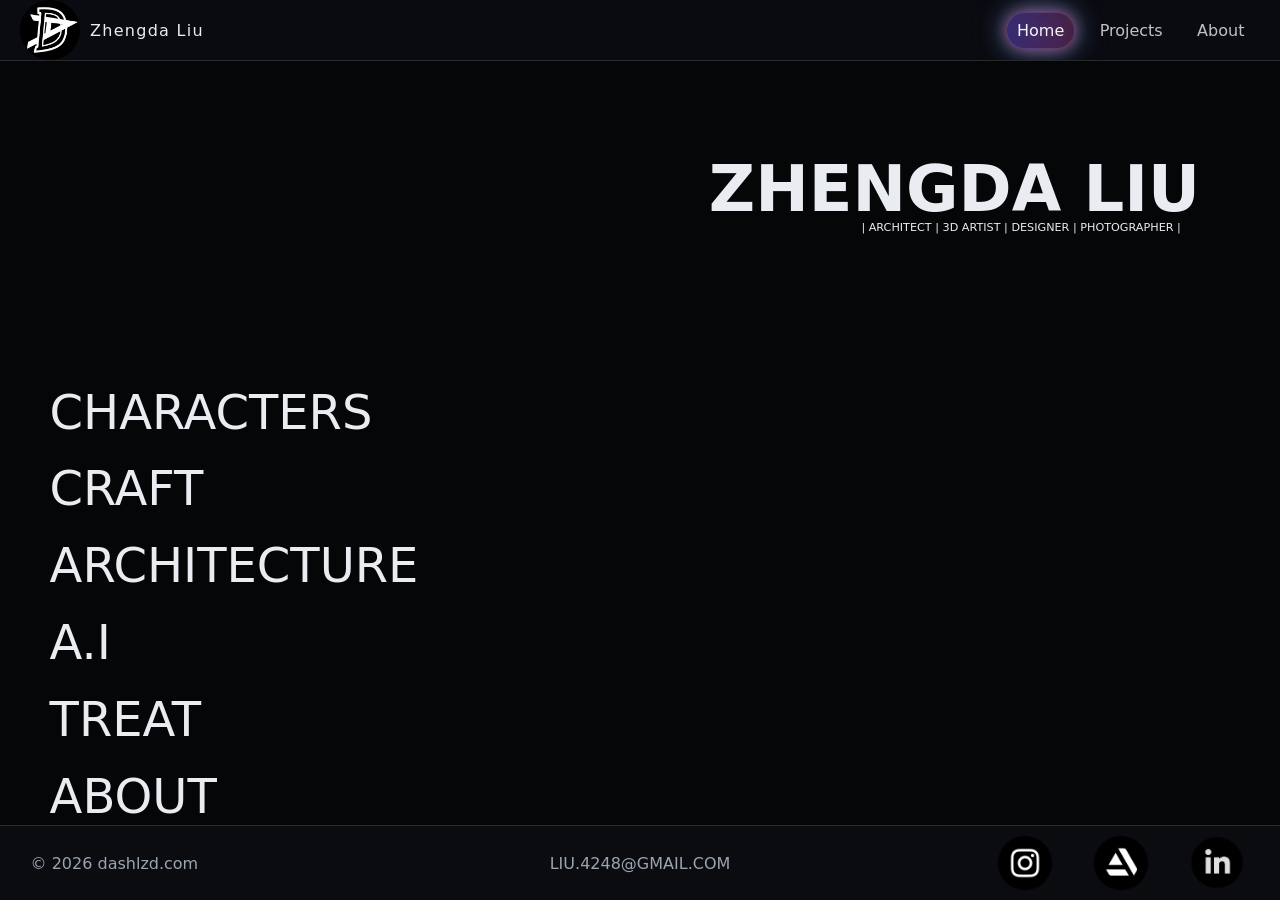
==== commit 5049f766: "2026_05_18 ABOUT Part working" ====
--- a/index.html
+++ b/index.html
@@ -52,7 +52,7 @@
 
   <footer class="footer">
     <div class="container footerRow">
-      <span class="footerLeft">© <span data-year></span> Zhengda.com</span>
+      <span class="footerLeft">© <span data-year></span> dashlzd.com</span>
 
       <a class="footerEmail" href="mailto:LIU.4248@GMAIL.COM">LIU.4248@GMAIL.COM</a>
 
--- a/style.css
+++ b/style.css
@@ -496,7 +496,7 @@
 }
 
 /* Mobile: stack nicely */
-@media (max-width: 480px){
+@media (max-width: 768px){
   .footerRow{
     grid-template-columns: 1fr;
     align-items: center;
@@ -532,7 +532,6 @@
 /* each panel scrolls separately */
 
 /*icon*/
-
 
 .profileIcon{
   width: 180px;
@@ -656,7 +655,6 @@
 }
 
 
-
 /* left pane buttons: vertical stack, left aligned */
 .leftPane .btnRow{
   margin-left: -12px;
@@ -666,6 +664,12 @@
   flex-direction: column;
   align-items: flex-start;
   gap: 12px; /* spacing between buttons */
+}
+
+@media (max-width: 768px){
+  .box1,
+  .btnRow{
+    display: none !important;}
 }
 
 .leftPane .btnRow::before{
@@ -997,32 +1001,126 @@
 
 
 /* mobile: stack */
-@media (max-width: 900px){
-  .split2{ grid-template-columns: 1fr; }
-  .leftPane{
-    border-right: 0;
-    border-bottom: 1px solid var(--border);
+@media (max-width: 768px){
+  /* merge left/right children into one flow */
+  .leftPane, .rightPane{ 
+    display: contents; 
+    min-width: none;
   }
-}
-
-
-/* responsive: stack on small screens */
-@media (max-width: 900px){
-  .split{
-    grid-template-columns: 1fr;
+
+  /* parent becomes flex so order works */
+  main.split{
+    display: flex;
+    flex-direction: column;
+    gap: 14px;
   }
-  .leftPane{
-    border-right: 0;
-    border-bottom: 1px solid var(--border);
+
+  /* ✅ Your desired order */
+  .box{ order: 1; }
+  .bioBlock { order: 2; }
+  .linkGrid { order: 3; }
+  .resumeBlock{ order: 4; }
+  .myStory{ order: 5; }
+
+  .rightPane .box h1{
+    font-size: clamp(1rem, 10vw, 4rem);
+    text-align: right;
+    padding-top: 10px;
+    padding-right: 40px;
   }
-}
-
-
-
-
-
-
-
+
+  .rightPane .box .nameLine{
+  width: min(340px, 70%);
+  height: 1.5px;              /* ✅ thicker line (try 2px–4px) */
+  background: #fff;         /* keep your color */
+
+  margin-top: 2px;
+  margin-left: auto;        /* ✅ align right */
+  margin-right: 40px;
+}
+
+  .rightPane .box p{
+    font-size: 0.65rem;
+    text-align: right;
+    padding-right: 40px;
+
+  }
+
+/*introduction*/
+
+ .rightPane .box .intro{
+    box-sizing: border-box; /* ✅ critical */
+    width: 100%;
+    max-width: 100%;
+    padding-top:  10px !important;
+    padding-left:  40px !important;
+    padding-right: 40px;
+
+    word-break: break-word; /* extra safety */
+ 
+
+    font-size: clamp(0.95rem, 3.6vw, 1.15rem);
+    line-height: 1.6;
+    text-align: left;
+
+    text-indent: 1.3rem;
+  }
+
+
+  /* base (closed + open) */
+  .bioBlock > summary.bioTitle{
+    margin: 0;
+    position: relative;
+    padding: 18px 16px 12px; /* top right/left bottom */
+    text-align: left;
+
+    font-size: 1.4rem;
+    font-weight: 700;
+    letter-spacing: .08em;
+    color: rgba(255,255,255,0.95);
+
+    cursor: pointer;
+    list-style: none;
+    user-select: none;
+  }
+  .bioBlock > summary.bioTitle::-webkit-details-marker{ display:none; }
+
+  /* underline (closed) */
+  .bioBlock > summary.bioTitle::after{
+    content:"";
+    display: block;
+    margin-top: 10px;
+    width: 100%;              /* avoid overflow on mobile */
+    height: 2px;
+    background: rgba(255,255,255,.55);
+  }
+
+  /* small arrow (closed) */
+  .bioBlock > summary.bioTitle::before{
+    content: "▾";
+    position: absolute;
+    right: 16px;
+    top: 18px;
+    opacity: .75;
+    transform: rotate(0deg);
+    transition: transform .2s ease, opacity .2s ease;
+  }
+
+  /* AFTER CLICK (open state) */
+  .bioBlock[open] > summary.bioTitle{
+    color: rgba(255,255,255,1);
+  }
+
+  .bioBlock[open] > summary.bioTitle::after{
+    background: rgba(255,255,255,1);
+  }
+
+  .bioBlock[open] > summary.bioTitle::before{
+    transform: rotate(180deg);
+    opacity: 1;
+  }
+
+}
 
 
 /*PROJECTS*/
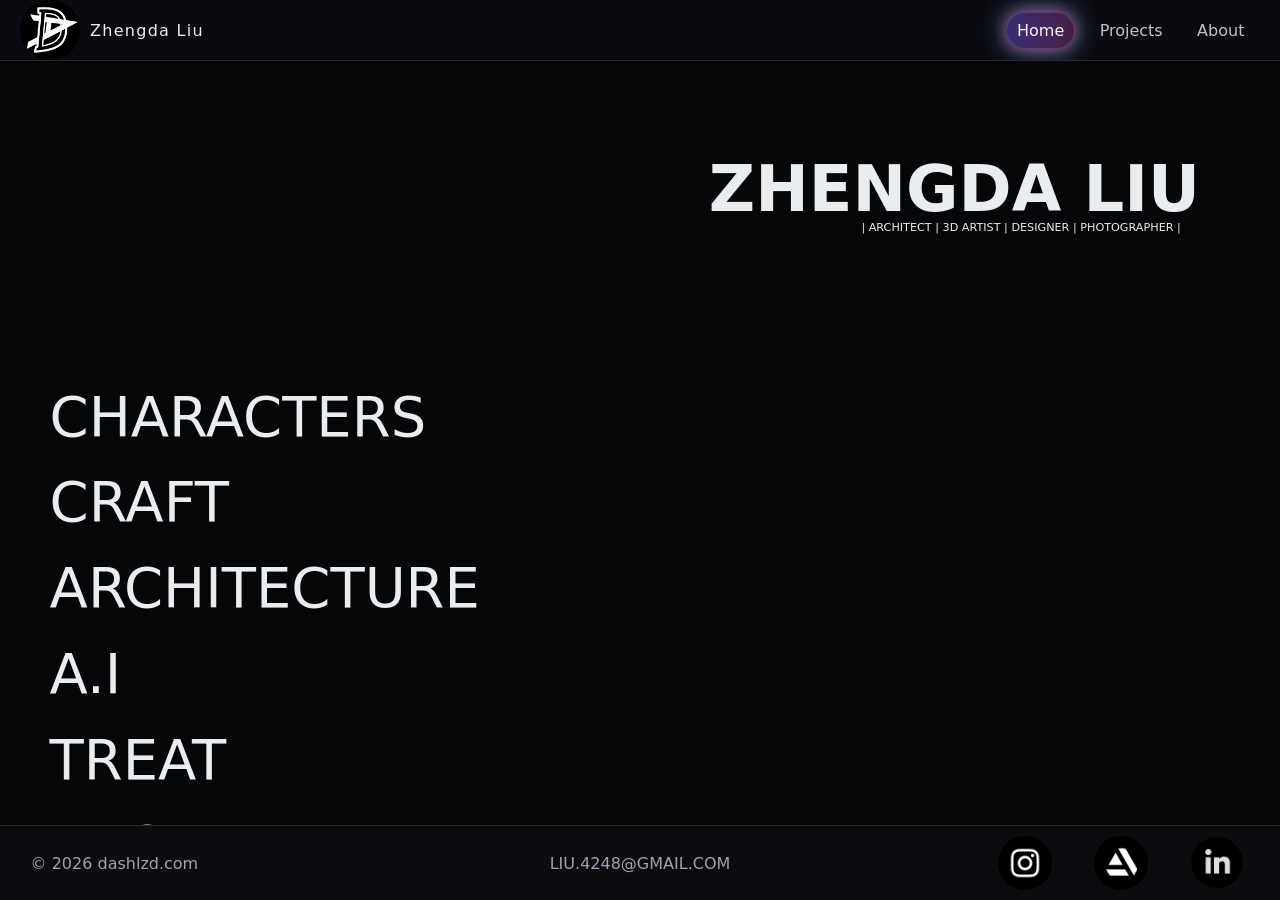
==== commit d0d0beaa: "06_23_2023 overall done" ====
--- a/index.html
+++ b/index.html
@@ -8,13 +8,13 @@
   <script defer src="script.js"></script>
 </head>
 
-<body>
+<body class = "indexPage">
   <header class="header">
     <div class="container row">
       <a class="brand" href="index.html">
       <img class="brandIcon" src="assets/icons/personalBrand.png" alt="Zhengda Liu logo">
       <span class="brandText">Zhengda Liu</span>
-</a>
+      </a>
 
       <button class="navBtn" type="button" aria-expanded="false" aria-controls="nav">
         ☰
@@ -57,13 +57,13 @@
       <a class="footerEmail" href="mailto:LIU.4248@GMAIL.COM">LIU.4248@GMAIL.COM</a>
 
       <div class="footerRight">
-        <a class="iconLink" href="https://instagram.com/YOURHANDLE" target="_blank" rel="noopener" aria-label="Instagram">
+        <a class="iconLink" href="https://www.instagram.com/fancy__lzd?igsh=NTc4MTIwNjQ2YQ%3D%3D&utm_source=qr" target="_blank" rel="noopener" aria-label="Instagram">
           <img src="assets/icons/instagram.png" alt="Instagram" />
         </a>
-        <a class="iconLink" href="https://www.artstation.com/YOURHANDLE" target="_blank" rel="noopener" aria-label="ArtStation">
+        <a class="iconLink" href="https://www.artstation.com/liuhaha1" target="_blank" rel="noopener" aria-label="ArtStation">
           <img src="assets/icons/artstation.png" alt="ArtStation" />
         </a>
-        <a class="iconLink" href="https://www.linkedin.com/in/YOURHANDLE" target="_blank" rel="noopener" aria-label="LinkedIn">
+        <a class="iconLink" href="https://www.linkedin.com/in/dashlzd/" target="_blank" rel="noopener" aria-label="LinkedIn">
           <img src="assets/icons/linkedin.png" alt="LinkedIn" />
         </a>
       </div>
--- a/style.css
+++ b/style.css
@@ -215,7 +215,7 @@
 
 main.right{
   position: relative;
-  overflow: hidden;  
+  overflow: auto;  
   display: flex;
   flex-direction: column;  /* stack box + buttons vertically */
   align-items: left;     /* center the whole main content */
@@ -286,7 +286,7 @@
   transform: translateX(20px) scale(1.2);
 }
 .home-wrap .btnRow{
-  font-size: 3rem;
+  font-size: 3.5rem;
   display: flex;
   flex-direction: column;
   gap: 0.6rem;
@@ -336,12 +336,11 @@
 
 .pageWrap{ outline: 0px solid red; }
 .container{ outline: 0px solid lime; }
-.projectWrap{outline: 1px solid rgb(0, 195, 255); }
-.architectureProjectCard-01{ outline: 1px solid rgb(255, 230, 0); }
+.projectWrap{ outline: 0px solid rgb(0, 195, 255); }
+.ProjectCard{ outline: 0px solid rgb(255, 230, 0); }
 .split{ outline: 0px solid lime; }
-.projectsMain{ outline: 2px solid lime; }
-main.right{ outline: 0px solid cyan; }
-
+.projectsMain{ outline: 2px solid rgba(50, 205, 50, 0.644); }
+.main.right{ outline: 0px solid cyan; }
 
 
 
@@ -357,40 +356,46 @@
   flex: 0 0 auto;
 }
 
-@media (max-width: 480px){ 
+@media (max-width: 768px){ 
 
 .home-wrap .box{
   width: min(520px, 100%);
-  padding-top: 3rem; /* top margin for top*/
-  margin-left: auto;   /* push to the far right */
-  margin-right: 5rem;
+  padding-top: clamp(2rem, 5vh, 5rem);
+
+  margin-left: auto;
+  margin-right: clamp(1.5rem, 5vw, 5rem);
+
   text-align: right; 
 }
 
 .home-wrap .box h1{
-  font-size: 3.3rem;  
-  margin-right: 15px;           /* kills all h1 margins */
-  padding: 0;          /* kills the h1 padding from your global rule */
-  line-height: 1;      /* tighter line box */
-}
+  font-size: clamp(2.8rem, 12vw, 3.5rem);
+  margin-right: clamp(12px, 1vw, 15px);
+  padding: 0;
+  line-height: 1;
+}
+
 .home-wrap .box p{
-  margin-right: 13px;           /* kills paragraph top margin */
+  margin-right: clamp(12px, 1vw, 15px);
   position: relative;
-  left: -1.2rem;
-  white-space: nowrap; /* for phone */
-  font-size: 0.5rem; 
+  left: clamp(-1.2rem, -1.2vw, -0.4rem);
+
+  white-space: nowrap;
+  font-size: clamp(0.55rem, calc(0.604vh + 0.298rem), 0.65rem);
 }
 
 .home-wrap .btnRow{
-  font-size: 2.5rem;
+  font-size: clamp(2rem, 10vw, 3rem);
+
   display: flex;
   flex-direction: column;
-  gap: 0.9rem;
+  gap: clamp(0.4rem, 1.3vw, 0.9rem);
   align-items: flex-start;
-  margin-top: 6rem;
+
+  margin-top: clamp(25px, calc(28.3vh - 164px), 100px);
 
   width: fit-content;
-  margin-left: clamp(0px, calc(min(100vw, 1920px) * 0.03), 6rem);
+  margin-left: clamp(0px, 3vw, 6rem);
 }
 
 .footer{
@@ -423,8 +428,6 @@
   color:var(--fg);
   overflow: hidden;
 }
-
-
 
 
 
@@ -586,7 +589,7 @@
   overflow-x: hidden;
   align-items: center;  
   position: relative;
-  padding: 0px 24px;
+  padding-inline: clamp(12px, 2vw, 24px); /* responsive left/right padding */
   display: flex;
   flex-direction: column;
   gap: 16px;
@@ -647,6 +650,7 @@
 {
   position: relative;
   z-index: 1;
+  box-sizing: border-box;
 }
 
 .rightPane > *{
@@ -667,8 +671,8 @@
 }
 
 @media (max-width: 768px){
-  .box1,
-  .btnRow{
+  .aboutPage .box1,
+  .aboutPage .btnRow{
     display: none !important;}
 }
 
@@ -701,11 +705,17 @@
 /*MYSTORY*/
 
 
-
 .leftPane .myStory{
-  padding-left: 70px;
-  padding-right: 80px;
-}
+  padding-left: clamp(3px, 3vw, 70px);
+  padding-right: clamp(3px, 3vw, 80px);
+}
+
+.leftPane .myStory .storyTitle{
+ font-size: 3rem;
+ font-weight: 700;
+ margin-bottom: 10px;
+}
+
 
 .leftPane .myStory h3{
   margin: 0 0 10px;
@@ -761,7 +771,7 @@
   font-size: 3rem;
   text-align: right;
   padding-top: 100px;
-  padding-right: 180px;
+  padding-right: 100px;
   margin: 0;
 }
 .rightPane .bold2{
@@ -770,11 +780,12 @@
 }
 
 .rightPane .box .nameLine{
-  width: 44%;
+  width: 50%;
   height: 1.35px;
   background: rgb(255, 255, 255);
 
-  margin: 0px 180px 0px auto; /* right padding = 180px, align right */
+
+  margin: 0px 100px 0px auto; /* right padding = 180px, align right */
 }
 
 .rightPane .box p{
@@ -782,7 +793,7 @@
   margin: 4px 0 0;           /* kills paragraph top margin */
   text-align: right;
   padding-top: 0px;
-  padding-right: 180px;
+  padding-right: 100px;
   margin-left: 0;
 }
 
@@ -802,18 +813,22 @@
   line-height: 1.6;
   color: rgb(255, 255, 255);
 
-  padding-right: 180px;
+  padding-right: 100px;
   padding-left: 0;
 }
 
 
 
 /*BIOGRAPHY*/
+
+.rightPane .bioBlock{
+  padding-right: 100px;
+}
+
+
 .rightPane .bioTitle{
-  padding-right: 180px; 
   position: relative;
   margin: 100px 0 0 0;
-  padding-left: 10px;   /* increase to push more right; decrease to push left */
   text-align: left;
   font-size: 2.5rem;
   font-weight: 700;
@@ -824,7 +839,7 @@
 .rightPane .bioTitle::after{
   content:"";
   display: block;
-  width: 100%;          /* line length */
+  width:100%;          /* line length */
   height: 1px;           /* line thickness */
   background: rgb(255, 255, 255);
 }
@@ -833,8 +848,8 @@
 
 /* card-like buttons */
 .rightPane .linkGrid{
-  margin-top: 0px;
-  padding-right: 180px;          /* match your right offset */
+  margin-top: 20px;
+  padding-top: 10px;
   display: grid;
   grid-template-columns: repeat(3, minmax(140px, 1fr));
   gap: 14px;
@@ -904,9 +919,12 @@
 /*EDUCATION& WORKING EXPERIENCE*/
 .rightPane .resumeBlock{
   margin-top: 0px;
-  padding-right: 180px;  /* match your right content offset */
-}
-
+  padding-right: 100px;  /* match your right content offset */
+}
+.rightPane .workingBlock{
+  margin-top: 0px;
+  padding-right: 100px;  /* match your right content offset */
+}
 .rightPane .resumeTitle{
   text-align: left;
   margin: 100px 0 10px;
@@ -924,7 +942,9 @@
   background: rgb(255, 255, 255);
 }
 
-
+.rightPane .resumeItem{
+ margin-top: 30px;
+}
 .rightPane .resumeHead{
   display: flex;
   justify-content: space-between;
@@ -932,10 +952,6 @@
   flex-wrap: wrap;
 }
 
-.rightPane.resumeHead.highlight{
-  padding-left: 12px;
-  border-left: 3px solid rgba(255,255,255,0.35);
-}
 
 .rightPane .resumeRole{
   font-weight: 600;
@@ -949,7 +965,8 @@
 
 
 .rightPane .resumeDesc{
-  margin: 0px 0 36px;
+  margin: 0px 0 0px;
+  padding-top: 10px;
   font-weight: 300;
   line-height: 1;
   color: rgba(255,255,255,0.80);
@@ -958,7 +975,9 @@
 
 
 /*CONTACT*/
-
+.rightPane .contactBlock{
+  padding-right: 100px;
+}
 .rightPane .contactBlock .resumeTitle{
   text-align: right;
 }
@@ -1000,80 +1019,199 @@
 
 
 
+
+/* Desktop: always looks normal, not clickable */
+@media (min-width: 769px){
+  .bioBlock > summary.bioTitle{
+    pointer-events: none;
+    cursor: default;
+    list-style: none;
+  }
+
+  .bioBlock > summary.bioTitle::-webkit-details-marker{
+    display: none;
+  }
+
+  .bioBlock > .linkGrid{
+    display: grid;
+  }
+
+
+  /*make sure resumeBlock show it's apperance when on browser*/
+  .resumeBlock > summary.resumeTitle{
+    pointer-events: none;
+    cursor: default;
+    list-style: none;
+  }
+
+  .resumeBlock > summary.resumeTitle::-webkit-details-marker{
+    display: none;
+  }
+
+
+ /*make sure workingBlock show it's apperance when on browser*/
+ .workingBlock > summary.resumeTitle{
+    pointer-events: none;
+    cursor: default;
+    list-style: none;
+  }
+
+  .workingBlock > summary.resumeTitle::-webkit-details-marker{
+    display: none;
+  }
+
+/*make sure myStory show it's apperance when on browser*/
+  .myStory{
+    width: 100%;
+  }
+
+  .myStory > summary.storyTitle{
+    pointer-events: none;
+    cursor: default;
+    list-style: none;
+  }
+
+  .myStory > summary.storyTitle::-webkit-details-marker{
+    display: none;
+  }
+}
+
 /* mobile: stack */
 @media (max-width: 768px){
-  /* merge left/right children into one flow */
-  .leftPane, .rightPane{ 
-    display: contents; 
-    min-width: none;
-  }
-
-  /* parent becomes flex so order works */
+  *{
+    box-sizing: border-box;
+  }
+  
+  html,
+  body{
+    width: 100%;
+    max-width: 100%;
+    overflow-x: hidden;
+  }
+
+  img,
+  video,
+  iframe{
+    max-width: 100%;
+    height: auto;
+  }
+  /**{
+    outline: 1px solid red;
+  }*/
+
+  /* Merge left/right pane children into one mobile flow */
+  .leftPane,
+  .rightPane{ 
+    display: contents;
+    min-width: 0;
+  }
+
+  /* Parent becomes flex so order works */
   main.split{
+    position: relative;
     display: flex;
     flex-direction: column;
     gap: 14px;
-  }
-
-  /* ✅ Your desired order */
-  .box{ order: 1; }
-  .bioBlock { order: 2; }
-  .linkGrid { order: 3; }
-  .resumeBlock{ order: 4; }
+
+    background-image:
+    linear-gradient(
+     rgba(43, 43, 43, 0.39),
+     rgba(12, 12, 12, 0.527)
+    ),
+    url("assets/images/about-pg.png");
+
+    background-size: cover;
+    background-position: center;
+    background-repeat: no-repeat;
+
+    background-attachment: scroll; /* better for mobile */
+
+
+  }
+
+  /* Mobile order */
+  .rightPane .box{ order: 1; }
+  .bioBlock{ order: 2; }
+  .resumeBlock{ order: 3; }
+  .workingBlock { order: 3; }
   .myStory{ order: 5; }
+  .contactBlock { order: 6; }
+
+
+
+  /* =========================
+     Intro / name section
+  ========================= */
+
+  .rightPane .box{
+    width: 100%;
+    max-width: 100%;
+    min-width: 0;
+    box-sizing: border-box;
+  }
 
   .rightPane .box h1{
     font-size: clamp(1rem, 10vw, 4rem);
     text-align: right;
     padding-top: 10px;
-    padding-right: 40px;
+    padding-right: 20px;
   }
 
   .rightPane .box .nameLine{
-  width: min(340px, 70%);
-  height: 1.5px;              /* ✅ thicker line (try 2px–4px) */
-  background: #fff;         /* keep your color */
-
-  margin-top: 2px;
-  margin-left: auto;        /* ✅ align right */
-  margin-right: 40px;
-}
+    width: min(340px, 70%);
+    height: 1.5px;
+    background: #fff;
+
+    margin-top: 2px;
+    margin-left: auto;
+    margin-right: 20px;
+  }
 
   .rightPane .box p{
-    font-size: 0.65rem;
+    font-size: 0.6rem;
     text-align: right;
-    padding-right: 40px;
-
-  }
-
-/*introduction*/
-
- .rightPane .box .intro{
-    box-sizing: border-box; /* ✅ critical */
+    padding-right: 20px;
+  }
+
+  .rightPane .box .intro{
+    box-sizing: border-box;
     width: 100%;
     max-width: 100%;
-    padding-top:  10px !important;
-    padding-left:  40px !important;
-    padding-right: 40px;
-
-    word-break: break-word; /* extra safety */
- 
+
+    padding-top: 10px !important;
+    padding-left: 20px !important;
+    padding-right: 20px !important;
 
     font-size: clamp(0.95rem, 3.6vw, 1.15rem);
     line-height: 1.6;
-    text-align: left;
-
+    text-align: justify;
     text-indent: 1.3rem;
-  }
-
-
-  /* base (closed + open) */
-  .bioBlock > summary.bioTitle{
+
+    word-break: break-word;
+    white-space: normal;
+  }
+
+
+  /* =========================
+     Biography dropdown
+  ========================= */
+
+ .rightPane .bioBlock{
+    padding-left: 5px;
+    padding-right: 5px;
+    width: 100%;
+    max-width: 100%;
+    min-width: 0;
+    box-sizing: border-box;
+    align-items:left ;
+  }
+
+ .rightPane .bioBlock > summary.bioTitle{ 
     margin: 0;
     position: relative;
-    padding: 18px 16px 12px; /* top right/left bottom */
+
+    padding: 15px 15px 15px;
     text-align: left;
-
     font-size: 1.4rem;
     font-weight: 700;
     letter-spacing: .08em;
@@ -1083,49 +1221,391 @@
     list-style: none;
     user-select: none;
   }
-  .bioBlock > summary.bioTitle::-webkit-details-marker{ display:none; }
-
-  /* underline (closed) */
-  .bioBlock > summary.bioTitle::after{
-    content:"";
+
+ .rightPane .bioBlock > summary.bioTitle::-webkit-details-marker{
+    display: none;
+  }
+
+  /* underline */
+ .rightPane .bioBlock > summary.bioTitle::after{
+    content: "";
     display: block;
+
+    width: 100%;
+    height: 2px;
     margin-top: 10px;
-    width: 100%;              /* avoid overflow on mobile */
-    height: 2px;
+
     background: rgba(255,255,255,.55);
   }
 
-  /* small arrow (closed) */
-  .bioBlock > summary.bioTitle::before{
+  /* arrow */
+ .rightPane .bioBlock > summary.bioTitle::before{
     content: "▾";
     position: absolute;
     right: 16px;
     top: 18px;
+
     opacity: .75;
     transform: rotate(0deg);
     transition: transform .2s ease, opacity .2s ease;
   }
 
-  /* AFTER CLICK (open state) */
-  .bioBlock[open] > summary.bioTitle{
+
+
+  /* closed link cards */
+ .rightPane .bioBlock > .linkGrid{
+    display: none !important;
+    padding-right: 0px;
+    padding-left: 0px;
+    margin-left: 15px;
+  }
+
+  /* opened link cards, still mobile layout */
+ .rightPane .bioBlock[open] > .linkGrid{
+    display: grid !important;
+    grid-template-columns: 1fr !important;
+  
+    gap: 14px !important;
+
+    /* wider, but still fits phone screen */
+    width: calc(90vw - 5px);
+    max-width: calc(90vw - 5px);
+
+    /* center it */
+    margin-top: 12px;
+    box-sizing: border-box;
+  }
+
+ .rightPane .bioBlock[open] > .linkGrid .linkCard{
+    width: 90vw;
+    max-width: calc(90vw - 5px);
+    box-sizing: border-box;
+
+    height: 100px;          /* ✅ shorter card */
+    min-height: 100px;
+  
+    margin-left: 10px;
+  }
+
+  /* open state */
+ .rightPane.bioBlock[open] > summary.bioTitle{
     color: rgba(255,255,255,1);
   }
 
-  .bioBlock[open] > summary.bioTitle::after{
+ .rightPane .bioBlock[open] > summary.bioTitle::after{
     background: rgba(255,255,255,1);
   }
 
-  .bioBlock[open] > summary.bioTitle::before{
+ .rightPane .bioBlock[open] > summary.bioTitle::before{
     transform: rotate(180deg);
     opacity: 1;
   }
 
+
+  /* =========================
+     resumeBlock dropdown
+  ========================= */
+
+  .rightPane .resumeBlock{
+    
+    padding-left: 5px;
+    padding-right: 5px;
+    width: 100%;
+    max-width: 100%;
+    min-width: 0;
+    box-sizing: border-box;
+    align-items:left ;
+  }
+
+  .rightPane .resumeBlock > summary.resumeTitle{
+    
+    margin: 0;
+    position: relative;
+    padding: 15px 15px 15px;
+    text-align: left;
+    font-size: 1.4rem;
+    font-weight: 700;
+    letter-spacing: .08em;
+    color: rgba(255,255,255,0.95);
+
+    cursor: pointer;
+    list-style: none;
+    user-select: none;
+  }
+
+  .rightPane .resumeBlock > summary.resumeTitle::-webkit-details-marker{
+    display: none;
+  }
+
+  .rightPane .resumeBlock > summary.resumeTitle::before{
+    content: "▾";
+    position: absolute;
+    right: 16px;
+    top: 18px;
+
+    opacity: .75;
+    transform: rotate(0deg);
+    transition: transform .2s ease, opacity .2s ease;
+  }
+
+    /* underline */
+  .rightPane .resumeBlock > summary.resumeTitle::after{
+    content: "";
+    display: block;
+
+    width: 100%;
+    height: 2px;
+    margin-top: 10px;
+
+    background: rgba(255,255,255,.55);
+  }
+
+  /* open state */
+  .rightPane .resumeBlock[open] > summary.resumeTitle{
+    color: rgba(255,255,255,1);
+  }
+
+  .rightPane .resumeBlock[open] > summary.resumeTitle::after{
+    background: rgba(255,255,255,1);
+  }
+
+  .rightPane .resumeBlock[open] > summary.resumeTitle::before{
+    transform: rotate(180deg);
+    opacity: 1;
+  }
+
+.rightPane .resumeItem{
+  margin-top:20px;
+  margin-right: 20px;
+  margin-left:15px;
+}
+
+.rightPane .resumeHead{
+  display: flex;
+  justify-content: flex-start; /* better than space-between here */
+  gap: 14px;
+  flex-wrap: wrap;
+  font-weight: 1000;
+}
+
+.rightPane .resumeRole{
+  text-align: left;
+  font-size: 1rem;
+  font-weight: 800;
+  color: rgba(255,255,255,0.92);
+}
+
+.rightPane .resumeTime{
+  margin-left: auto;      /* keeps it on the right */
+  text-align: right;
+  font-size: 1rem;
+  font-weight: 450;
+  color: rgb(255,255,255);
+}
+
+
+.rightPane .resumeDesc{
+    margin: 0px 0 0px;
+    font-weight: 300;
+    line-height: 1;
+    color: rgba(255,255,255,0.80);
+}
+
+
+/* =========================
+  workingBlock dropdown
+========================= */
+
+.rightPane .workingBlock{
+    
+  padding-left: 5px;
+  padding-right: 5px;
+  width: 100%;
+  max-width: 100%;
+  min-width: 0;
+  box-sizing: border-box;
+  align-items:left ;
+}
+
+.rightPane .workingBlock > summary.resumeTitle{
+    
+  margin: 0;
+  position: relative;
+  padding: 15px 15px 15px;
+  text-align: left;
+  font-size: 1.4rem;
+  font-weight: 700;
+  letter-spacing: .08em;
+  color: rgba(255,255,255,0.95);
+  cursor: pointer;
+  list-style: none;
+  user-select: none;
+}
+
+.rightPane .workingBlock > summary.resumeTitle::-webkit-details-marker{
+  display: none;
+  }
+
+.rightPane .workingBlock > summary.resumeTitle::before{
+  content: "▾";
+  position: absolute;
+  right: 16px;
+  top: 18px;
+  opacity: .75;
+  transform: rotate(0deg);
+  transition: transform .2s ease, opacity .2s ease;
+}
+
+  /* underline */
+.rightPane .workingBlock > summary.resumeTitle::after{
+  content: "";
+  display: block;
+  width: 100%;
+  height: 2px;
+  margin-top: 10px;
+  background: rgba(255,255,255,.55);
+ }
+
+  /* open state */
+.rightPane .workingBlock[open] > summary.resumeTitle{
+  color: rgba(255,255,255,1);
+ }
+
+.rightPane .workingBlock[open] > summary.resumeTitle::after{
+  background: rgba(255,255,255,1);
+}
+
+.rightPane .workingBlock[open] > summary.resumeTitle::before{
+  transform: rotate(180deg);
+  opacity: 1;
+}
+
+/* =========================
+  myStory dropdown
+========================= */
+
+.leftPane .myStory{
+  padding-left: 5px;
+  padding-right: 5px;
+  width: 100%;
+  max-width: 100%;
+  min-width: 0;
+  box-sizing: border-box;
+  align-items:left ;
+}
+
+.leftPane .myStory > summary.storyTitle{
+    
+  margin: 0;
+  position: relative;
+  padding: 15px 15px 15px;
+  text-align: left;
+  font-size: 1.4rem;
+  font-weight: 700;
+  letter-spacing: .08em;
+  list-style: none;
+  color: rgba(255,255,255,0.95);
+  cursor: pointer;
+  list-style: none;
+  user-select: none;
+}
+
+.leftPane .myStory > summary.storyTitle::-webkit-details-marker{
+  display: none;
+  }
+
+.leftPane .myStory > summary.storyTitle::before{
+  content: "▾";
+  position: absolute;
+  right: 16px;
+  top: 18px;
+  opacity: .75;
+  transform: rotate(0deg);
+  transition: transform .2s ease, opacity .2s ease;
+}
+
+  /* underline */
+.leftPane .myStory > summary.storyTitle::after{
+  content: "";
+  display: block;
+  width: 100%;
+  height: 2px;
+  margin-top: 10px;
+  background: rgba(255,255,255,.55);
+ }
+
+  /* open state */
+.leftPane .myStory[open] > summary.storyTitle{
+  color: rgba(255,255,255,1);
+ }
+
+.leftPane .myStory[open] > summary.storyTitle::after{
+  background: rgba(255,255,255,1);
+}
+
+.leftPane .myStory[open] > summary.storyTitle::before{
+  transform: rotate(180deg);
+  opacity: 1;
+}
+
+.storyText{
+  margin-left:15px;
+  margin-right:20px;
+}
+
+
+/* =========================
+  Contact information
+========================= */
+.rightPane .contactBlock{
+  padding-left: 5px;
+  padding-right: 5px;
+  margin-bottom: 5px;
+  width: 100%;
+  max-width: 100%;
+  min-width: 0;
+  box-sizing: border-box;
+  align-items:left ;
+}
+
+.rightPane .contactBlock .resumeTitle{
+  margin: 0;
+  position: relative;
+  padding: 0px 15px 15px;
+  text-align: left;
+  font-size: 1.4rem;
+  font-weight: 700;
+  letter-spacing: .08em;
+  color: rgba(255,255,255,0.95);
+  cursor: pointer;
+  list-style: none;
+  user-select: none;
+}
+
+.rightPane .contactRow {
+  margin-top: 0px;
+  padding-left: 15px;
+  margin-bottom: 5px;
+  text-align: left;
+}
+
+.rightPane .contactBlock > .resumeTitle::after{
+  display: none;
+  content: none;
+ }
+
+
 }
 
 
 /*PROJECTS*/
 
 .projectsTitle{
+  width: 100%;
+  box-sizing: border-box;
+
+  margin: 50px 0;
+  padding: 0 15px;
   display: flex;
   align-items: center;
   justify-content: center;
@@ -1165,6 +1645,7 @@
 /* 5) LINES (a line under the title) */
 .projectsTitle::before,
 .projectsTitle::after{
+  
   content: "";
   height: 0.1px;
   background: rgb(255,255,255);
@@ -1217,6 +1698,7 @@
   cursor: pointer;
   text-align: left;
   height: 300px;
+  margin-bottom: 20px;
 
   /* background image */
   background-image: var(--bg);
@@ -1340,7 +1822,9 @@
   outline-offset: 3px;
 }
 
-
+.projectDots{
+  display: none;
+}
 
 
 /*LINES*/
@@ -1373,29 +1857,272 @@
 }
 
 
+
+@media (max-width: 768px){
+
+/*Projectspage text*/
+
+.projectsTitle{
+  margin-top: 30px;
+  margin-bottom: 15px;
+  display: flex;
+  align-items: center;
+  justify-content: center;
+  gap: 1px;                 /* space between text and lines */
+  text-align: center;
+}
+
+
+
+.projectsTitle .tMain{
+  padding-left: 50px;
+  font-family: "Space Grotesk", system-ui, sans-serif;
+  font-style: italic;
+  font-size: 2.4rem;
+  color: rgba(255,255,255,0.95);
+  font-weight: 500;
+  letter-spacing: 0.01em;
+}
+
+.projectsTitle .tMain .bigP{
+  font-size: 3rem;   /* bigger than the rest of PROJECTS */
+  line-height: 1;
+  display: inline-block;
+}
+
+.projectsTitle .tSub{
+  padding-top: 30px;
+  font-size: 0.8rem;
+  color: rgba(190, 201, 42, 0.596);
+  font-weight: 320;
+  font-style: italic;
+  letter-spacing: 0.01em;
+  margin-left: 0px;   /* space between the two */
+}
+
+.projectsTitle::before,
+.projectsTitle::after{
+  display:none;
+}
+
+.grid{
+  --cardW: 83vw;
+
+  display: flex;
+  flex-wrap: nowrap;
+  gap: 14px;
+
+  overflow-x: auto;
+  overflow-y: hidden;
+
+  scroll-snap-type: x mandatory;
+  scroll-behavior: smooth;
+  -webkit-overflow-scrolling: touch;
+
+  width: 100vw;
+  max-width: 100vw;
+
+  margin-left: calc(50% - 50vw);
+  margin-right: calc(50% - 50vw);
+  padding-left: calc((100vw - var(--cardW)) / 2);
+  padding-right: calc((100vw - var(--cardW)) / 2);
+  padding-bottom: 18px;
+
+  scroll-padding-left: calc((100vw - var(--cardW)) / 2);
+  scroll-padding-right: calc((100vw - var(--cardW)) / 2);
+
+  box-sizing: border-box;
+  scrollbar-width: none;
+}
+
+.grid .projectCard{
+  position: relative;
+  z-index: 1;
+
+  flex: 0 0 var(--cardW);
+  max-width: var(--cardW);
+
+  aspect-ratio: 4 / 3;
+  height: auto;
+
+  scroll-snap-align: center;
+
+  border: 6px solid transparent;
+  border-radius: 12px;
+  overflow: hidden;
+
+  background:
+    var(--bg) center / cover no-repeat padding-box,
+    linear-gradient(135deg,
+      rgba(8, 10, 35, 0.95) 0%,
+      rgba(55, 25, 95, 0.85) 20%,
+      rgba(138, 37, 96, 0.70) 40%,
+      rgba(95, 90, 210, 0.68) 60%,
+      rgba(30, 13, 107, 0.78) 80%,
+      rgba(5, 12, 45, 0.95) 100%
+    ) border-box;
+
+  background-color: #000;
+
+  box-shadow:
+    inset 0 0 0 9999px rgba(0,0,0,0),
+    0 0 0 1px rgba(5, 8, 35, 0.75),
+    0 0 18px rgba(80, 120, 255, 0.18),
+    0 0 30px rgba(180, 50, 180, 0.12);
+
+  transform: scale(0.86); /* slightly bigger than 0.82 */
+  opacity: 0.65;          /* easier to see */
+  transition:
+    transform .35s ease,
+    opacity .35s ease,
+    box-shadow .35s ease;
+}
+
+/* reduce overlap */
+.grid .projectCard + .projectCard{
+  margin-left: -100px; /* was -32px */
+}
+
+.grid .projectCard.isSelected{
+  transform: scale(1);
+  opacity: 1;
+  z-index: 3;
+
+  box-shadow:
+    inset 0 0 0 9999px rgba(0, 0, 0, 0.422),
+    0 0 0 1px rgba(5, 8, 35, 0.75),
+    0 0 18px rgba(80, 120, 255, 0.28),
+    0 0 30px rgba(180, 50, 180, 0.18);
+}
+
+.projectDots{
+  display: flex;
+  justify-content: center;
+  align-items: center;
+  gap: 8px;
+
+  margin-top: 12px;
+}
+
+.projectDot{
+  width: 7px;
+  height: 7px;
+  border-radius: 999px;
+
+  border: none;
+  padding: 0;
+  cursor: pointer;
+
+  background: rgba(255,255,255,0.35);
+  transition: width .25s ease, background .25s ease, opacity .25s ease;
+}
+
+.projectDot.isActive{
+  width: 22px;
+  background: linear-gradient(90deg,
+    rgba(255, 172, 218, 0.95),
+    rgba(111, 64, 198, 0.9)
+  );
+}
+
+.projectCard .cardContent h2{
+  position: absolute;
+  top: 48%;
+  left: 50%;
+
+  transform: translate(-50%, -50%);
+
+  margin: 0;
+  padding: 0;
+  text-align: center;
+  font-size: 2.4rem;        /* size */
+  font-weight: 700;
+  letter-spacing: 0.02em;
+  color: rgba(255,255,255,0.95);  /* color */
+
+  transition: transform .8s ease;
+  will-change: transform;
+}
+
+.projectCard .cardContent .h2-arch{
+  position: absolute;
+  top: 48%;
+  left: 50%;
+
+  transform: translate(-50%, -50%);
+
+  margin: 0;
+  padding: 0;
+ transition: .45s ease-in-out;  /* adjust time */
+ text-align: center;
+ font-size: 2.2rem;
+ letter-spacing: 0em;  
+}
+
+.lineQuote{
+  width: 100%;
+  box-sizing: border-box;
+
+  margin: 50px 0;
+  padding: 0 15px;
+
+  display: flex;
+  align-items: center;
+  justify-content: center;
+  gap: 18px;
+
+  text-align: center;
+  font-size: 1.2rem;
+  font-weight: 350;
+  font-style: italic;
+  letter-spacing: 0.10em;
+  color: rgba(255,255,255,0.9);
+}
+
+.lineQuote::before,
+.lineQuote::after{
+  content: "";
+  display: block;              /* important */
+  flex: 1 1 0;                 /* line can grow */
+  min-width: 20px;             /* prevents disappearing */
+  height: 1px;                 /* 0.1px is too thin */
+  background: rgba(255,255,255,0.9);
+}
+
+}
 /*photo*/
 
 .photoMosaic{
+  width: 100%;
+  max-width: 1820px;
+  margin: 0 auto;
+
   display: flex;
   flex-direction: column;
-  gap: 50px;                 /* distance between rows */
-  padding: 0px 50px ;           /* optional page side padding */
+  gap: clamp(12px, 1.5vw, 24px);
+
+  padding: 0 clamp(12px, 3vw, 50px);
+  box-sizing: border-box;
 }
 
 /* shared row behavior */
 .photoRow{
   display: grid;
-  column-gap: 20px;          /* gap between photos */
-  height: 935px;             /* row height */
-}
-
-/* Row templates */
+  column-gap: clamp(10px, 1.2vw, 20px);
+
+  width: 100%;
+  aspect-ratio: 1820 / 935;  /* keeps original row proportion */
+  height: auto;
+}
+
+/* Row 1 + Row 3 */
 .photoRow.r3{
-  grid-template-columns: 710px 535px 535px;
-}
-
+  grid-template-columns: 710fr 535fr 535fr;
+}
+
+/* Row 2 */
 .photoRow.r2{
-  grid-template-columns: 520px 1280px;
+  grid-template-columns: 520fr 1280fr;
 }
 
 /* tiles/images */
@@ -1404,22 +2131,15 @@
   height: 100%;
   overflow: hidden;
   border-radius: 5px;
-  background: rgba(255,255,255,0.06); /* shows if image doesn't fill */
+  background: rgba(255,255,255,0.06);
 }
 
 .tile img{
   width: 100%;
   height: 100%;
   display: block;
-
-  object-fit: cover;    /* fills the box; keeps proportion; may crop */
-  /* If you want to show full image instead (no crop), use:
-     object-fit: contain;
-  */
-}
-
-.photoMosaic{ overflow-x: auto; }
-.photoRow{ min-width: 1820px; } /* for r3 rows */
+  object-fit: cover;
+}
 
 
 
@@ -1513,7 +2233,7 @@
 }
 
 .projectMeta h2{
-  margin: 0 0 10px;
+  margin: 0 0 20px;
   font-size: 2rem;
 }
 
@@ -1536,8 +2256,8 @@
   font-size: .85rem;
   padding: 6px 10px;
   border-radius: 999px;
-  border: 1px solid rgba(255,255,255,.12);
-  color: rgba(255,255,255,.72);
+  border: 2px solid rgba(222, 227, 230, 0.628);
+  color: rgba(255, 255, 255, 0.72);
   background: rgba(0,0,0,.18);
 }
 
@@ -1651,204 +2371,335 @@
 }
 
 
-/*CHARACTER*/
-/*PROJECT_01*/
-/*CHARACTER_01*/
-.chLayout-01{
+@media (max-width: 768px){
+
+
+
+.projectsMain{
+  padding-left: 12px;
+  padding-right: 12px;
+}
+
+.categoryHero.categoryNav{
+  display: grid;
+  grid-template-columns: repeat(5, minmax(0, 1fr));
+  gap: 4px;
+}
+
+.catBtn{
+  aspect-ratio: 3 / 4;   /* width : height = 3 : 4 */
+  padding: 0;
+
+  display: grid;
+  place-items: center;
+
+  font-size: clamp(0.5rem, 2vw, 0.7rem);
+  text-align: center;
+  line-height: 1.1;
+  font-size: 0; /* hide original full text */
+}
+
+.catBtn::after{
+  content: attr(data-short);
+  font-size: clamp(0.95rem, 2.2vw, 1.95rem);
+  letter-spacing: 0.04em;
+
+  display: flex;
+  align-items: center;
+  justify-content: center;
+
+  line-height: 1;
+  transform: translateY(-18px);
+}
+
+.catBtn.isActive::after{
+  font-size: clamp(1.15rem, 2.2vw, 2.15rem);
+  transform: translateY(-18px);
+}
+
+.catBtn:hover{
+  transform: translateY(-2px);
+ }
+
+.catBtn.isActive{
+  transform: translateY(-1px);
+ }
+}
+
+/* =========================
+   CHARACTER SHARED LAYOUT
+========================= */
+
+.chLayout-01,
+.chLayout-02,
+.chLayout-03,
+.chLayout-04{
   width: 100%;
   max-width: 980px;
-  max-height:1040px;
-  margin: 20px 0 20px;
+  margin: 20px 0;
+
   display: grid;
-  grid-template-columns: 59.6939% minmax(0, 1fr);
-  gap: 10px;
+  gap: clamp(4px, 1vw, 10px);
   align-items: start;
-}
-
-.chLayout-01 .imgLeft{
-  width: 100%;
-  height: 1040px;
+  box-sizing: border-box;
+}
+
+/* all images */
+.chLayout-01 img,
+.chLayout-02 img,
+.chLayout-03 img,
+.chLayout-04 img{
+  width: 100%;
+  height: auto;
+  display: block;
   object-fit: cover;
-  display: block;
-}
-
-.chLayout-01 .rightCol{
-  width:100%;
+}
+
+/* right / left stacked columns */
+.chLayout-01 .rightCol,
+.chLayout-03 .rightCol,
+.chLayout-02 .leftCol,
+.chLayout-04 .leftCol{
+  width: 100%;
+  min-width: 0;
+
   display: flex;
   flex-direction: column;
   align-items: flex-start;
 }
 
+/* text */
+.chLayout-01 .projectDesc,
+.chLayout-02 .projectDesc,
+.chLayout-03 .projectDesc,
+.chLayout-04 .projectDesc{
+  width: 100%;
+  max-width: none;
+
+  text-align: justify;
+  text-justify: inter-word;
+
+  hyphens: none;
+  word-break: normal;
+  overflow-wrap: normal;
+
+  line-height: 1.7;
+}
+
+
+/* =========================
+   CHARACTER 01
+   big left / small right
+========================= */
+
+.chLayout-01{
+  grid-template-columns: 59.6939% minmax(0, 1fr);
+}
+
+.chLayout-01 .imgLeft{
+  aspect-ratio: 585 / 1040;
+}
+
 .chLayout-01 .imgRight{
-  width: 100%;
-  height: 560px;
-  object-fit: cover;
-  display: block;
+  aspect-ratio: 380 / 560;
 }
 
 .chLayout-01 .projectDesc{
   margin: 0;
   padding: 0;
-  width: 100%;
-  max-width: none;
-
-  text-align: justify;
-  text-justify: inter-word;
-  hyphens: auto;           /* helps justification look better */
-  line-height: 1.7;
-}
-
-/*CHARACTER_02*/
+}
+
+
+/* =========================
+   CHARACTER 02
+   small left / big right
+========================= */
+
 .chLayout-02{
-  width: 100%;
-  max-width: 980px;
-  max-height:1040px;
-  margin: 20px 0 20px;                /* center the whole frame */
-  display: grid;
-  grid-template-columns: 38.7755% minmax(0, 1fr); /* exact columns */
-  gap: 10px;
-  align-items: start;
-  box-sizing: border-box;
-
-}
-
-/* left column stack: small image + text */
-.chLayout-02 .leftCol{
-  display: flex;
-  flex-direction: column;
-  align-items: flex-start;
-}
-
-/* left small image */
+  grid-template-columns: 38.7755% minmax(0, 1fr);
+}
+
 .chLayout-02 .imgLeft{
-  width: 100%;
-  height: 560px;
-  object-fit: cover;
-  display: block;
-}
-
-/* text under left image */
+  aspect-ratio: 380 / 560;
+}
+
+.chLayout-02 .imgRight{
+  aspect-ratio: 585 / 1040;
+}
+
 .chLayout-02 .projectDesc{
   margin: 12px 0 0;
-  width: 100%;            /* match the small image */
-  max-width: none;
-  text-align: justify;
-  text-justify: inter-word;
-  hyphens: auto;
-  line-height: 1.7;
-}
-
-.chLayout-02 .imgRight{
-  width: 100%;
-  height: 1040px;
-  object-fit: cover;
-  display: block;
-}
-
-/*CHARACTER_03*/
+}
+
+
+/* =========================
+   CHARACTER 03
+   big left / small right
+========================= */
+
 .chLayout-03{
-  width: 100%;
-  max-width: 980px;
-  max-height:1040px;
-  margin: 20px 0 20px;
-  display: grid;
   grid-template-columns: 59.6939% minmax(0, 1fr);
-  gap: 10px;
-  align-items: start;
 }
 
 .chLayout-03 .imgLeft{
-  width: 100%;
-  height: 1040px;
-  object-fit: cover;
-  display: block;
-}
-
-.chLayout-03 .rightCol{
-  width:100%;
-  display: flex;
-  flex-direction: column;
-  align-items: flex-start;
+  aspect-ratio: 585 / 1040;
 }
 
 .chLayout-03 .imgRight{
-  width: 100%;
-  height: 560px;
-  object-fit: cover;
-  display: block;
+  aspect-ratio: 380 / 560;
 }
 
 .chLayout-03 .projectDesc{
   margin: 0;
   padding: 0;
-  width: 100%;
-  max-width: none;
-
-  text-align: justify;
-  text-justify: inter-word;
-  hyphens: auto;           /* helps justification look better */
-  line-height: 1.7;
-}
-
-
-/*CHARACTER_04*/
+}
+
+
+/* =========================
+   CHARACTER 04
+   small left / big right
+========================= */
+
 .chLayout-04{
-  width: 100%;
-  max-width: 980px;
-  margin: 20px 0 20px;
-  display: grid;
-  grid-template-columns: 59.6939% minmax(0, 1fr);
-  gap: 10px;
-  align-items: start;
-}
-
-.chLayout-04{
-  width: 100%;
-  max-width: 980px;
-  max-height:1040px;
-  margin: 20px 0 20px;                /* center the whole frame */
-  display: grid;
-  grid-template-columns: 38.7755% minmax(0, 1fr); /* exact columns */
-  gap: 10px;
-  align-items: start;
-  box-sizing: border-box;
-
-}
-
-/* left column stack: small image + text */
-.chLayout-04 .leftCol{
-  display: flex;
-  flex-direction: column;
-  align-items: flex-start;
-}
-
-/* left small image */
+  grid-template-columns: 38.7755% minmax(0, 1fr);
+}
+
 .chLayout-04 .imgLeft{
-  width: 100%;
-  height: 560px;
-  object-fit: cover;
-  display: block;
-}
-
-/* text under left image */
+  aspect-ratio: 380 / 560;
+}
+
+.chLayout-04 .imgRight{
+  aspect-ratio: 585 / 1040;
+}
+
 .chLayout-04 .projectDesc{
   margin: 12px 0 0;
-  width: 100%;            /* match the small image */
-  max-width: none;
-  text-align: justify;
-  text-justify: inter-word;
-  hyphens: auto;
-  line-height: 1.7;
-}
-
-.chLayout-04 .imgRight{
-  width: 100%;
-  height: 1040px;
-  object-fit: cover;
-  display: block;
-}
-
-
+}
+
+@media (max-width: 768px){
+
+  /* =========================
+     MOBILE CHARACTER LAYOUT
+  ========================= */
+
+  .chLayout-01,
+  .chLayout-03{
+    display: grid;
+    grid-template-columns: 59.6939% minmax(0, 1fr);
+    grid-template-areas:
+      "left right"
+      "text text";
+    gap: 6px;
+    width: 100%;
+    max-width: 100%;
+
+    margin-bottom: 60px;
+  }
+
+  .chLayout-02,
+  .chLayout-04{
+    display: grid;
+    grid-template-columns: 38.7755% minmax(0, 1fr);
+    grid-template-areas:
+      "left right"
+      "text text";
+    gap: 6px;
+    width: 100%;
+    max-width: 100%;
+
+    margin-bottom: 60px;
+  }
+
+
+  /* =========================
+     MAKE COLUMN WRAPPERS DISAPPEAR
+     so text can become full width
+  ========================= */
+
+  .chLayout-01 .rightCol,
+  .chLayout-03 .rightCol,
+  .chLayout-02 .leftCol,
+  .chLayout-02 .rightCol,
+  .chLayout-04 .leftCol,
+  .chLayout-04 .rightCol{
+    display: contents;
+  }
+
+
+  /* =========================
+     IMAGE POSITION
+  ========================= */
+
+  .chLayout-01 .imgLeft,
+  .chLayout-03 .imgLeft,
+  .chLayout-02 .imgLeft,
+  .chLayout-04 .imgLeft{
+    grid-area: left;
+    width: 100%;
+    height: auto;
+    object-fit: cover;
+  }
+
+  .chLayout-01 .imgRight,
+  .chLayout-03 .imgRight,
+  .chLayout-02 .imgRight,
+  .chLayout-04 .imgRight{
+    grid-area: right;
+    width: 100%;
+    height: auto;
+    object-fit: cover;
+  }
+
+
+  /* =========================
+     IMAGE PROPORTIONS
+  ========================= */
+
+  .chLayout-01 .imgLeft,
+  .chLayout-03 .imgLeft{
+    aspect-ratio: 585 / 1040;
+  }
+
+  .chLayout-01 .imgRight,
+  .chLayout-03 .imgRight{
+    aspect-ratio: 380 / 560;
+  }
+
+  .chLayout-02 .imgLeft,
+  .chLayout-04 .imgLeft{
+    aspect-ratio: 380 / 560;
+  }
+
+  .chLayout-02 .imgRight,
+  .chLayout-04 .imgRight{
+    aspect-ratio: 585 / 1040;
+  }
+
+
+  /* =========================
+     MOBILE / DESKTOP TEXT SWITCH
+  ========================= */
+
+  .chLayout-01 .descDesktop,
+  .chLayout-02 .descDesktop,
+  .chLayout-03 .descDesktop,
+  .chLayout-04 .descDesktop{
+    display: none;
+  }
+
+  .chLayout-01 .descMobile,
+  .chLayout-02 .descMobile,
+  .chLayout-03 .descMobile,
+  .chLayout-04 .descMobile{
+    grid-area: text;
+    display: block;
+    width: 100%;
+    max-width: 100%;
+    margin: 0px 0 0;
+    padding: 0;
+    box-sizing: border-box;
+  }
+}
 
 /* right large image */
 /*CRAFT*/
@@ -1857,7 +2708,8 @@
   box-sizing: border-box;
   width: 100%;
   max-width: 980px;
-  margin: 18px auto;
+  margin: 0px auto;
+  margin-bottom: 20px;
   display: flex;
   flex-direction: column;
   align-items: center;
@@ -1944,7 +2796,6 @@
 .ProjectCard .projectHead{
   padding: 20px 0 0;
   font-size: 2rem;
-  letter-spacing: .04em;
   line-height: 1.15;
 }
 
@@ -1954,1065 +2805,920 @@
   text-align: left;
 }
 
-.ProjectCard .projectMeta .craftImageWrap-01-01 img{
+/* =========================
+   CRAFT IMAGE WRAPS - SHARED
+========================= */
+
+/* single full-width image */
+.craftImageWrap-01-01 img{
+  display: block;
   width: 100%;
   max-width: 980px;
-  margin: 0 auto; /* center */
-}
-
-.ProjectCard .projectMeta .craftImageWrap-01-02{
+  height: auto;
+  margin: 0 auto;
+  object-fit: cover;
+}
+
+/* all collage wrappers */
+.craftImageWrap-01-02,
+.craftImageWrap-02-01,
+.craftImageWrap-03-01,
+.craftImageWrap-03-02,
+.craftImageWrap-04-01{
   position: relative;
   width: 100%;
   max-width: 980px;
   margin: 0 auto;
-
-  aspect-ratio: 980 / 505;   /* correct: width / height */
   overflow: hidden;
 }
 
-.ProjectCard .projectMeta .craftImageWrap-01-02 > img{
+/* all collage images */
+.craftImageWrap-01-02 > img,
+.craftImageWrap-02-01 > img,
+.craftImageWrap-03-01 > img,
+.craftImageWrap-03-02 > img,
+.craftImageWrap-04-01 > img{
   position: absolute;
   display: block;
   object-fit: cover;
 }
 
-/* each tile width = 320/980 = 32.6531% */
-.ProjectCard .projectMeta .craftImageWrap-01-02 > img:nth-child(1){
+
+
+/* =========================
+   PROJECT 01
+========================= */
+
+.craftImageWrap-01-02{
+  aspect-ratio: 980 / 505;
+}
+
+.craftImageWrap-01-02 > img{
+  top: 0;
+  height: 100%;
+}
+
+.craftImageWrap-01-02 > img:nth-child(1){
+  left: 0%;
+  width: 32.6531%;
+}
+
+.craftImageWrap-01-02 > img:nth-child(2){
+  left: 33.6735%;
+  width: 32.6531%;
+  object-position: center 0%;
+}
+
+.craftImageWrap-01-02 > img:nth-child(3){
+  left: 67.3469%;
+  width: 32.6531%;
+}
+
+
+/* =========================
+   PROJECT 02
+========================= */
+
+.craftImageWrap-02-01{
+  aspect-ratio: 980 / 480;
+}
+
+.craftImageWrap-02-01 > img{
+  top: 0;
+  height: 100%;
+}
+
+.craftImageWrap-02-01 > img:nth-child(1){
+  left: 0%;
+  width: 65.3061%;
+}
+
+.craftImageWrap-02-01 > img:nth-child(2){
+  left: 66.3265%;
+  width: 33.6735%;
+  object-position: center 0%;
+}
+
+
+/* =========================
+   PROJECT 03 - WRAP 01
+========================= */
+
+.craftImageWrap-03-01{
+  aspect-ratio: 980 / 850;
+}
+
+.craftImageWrap-03-01 > img{
+  top: 0;
+  height: 100%;
+}
+
+.craftImageWrap-03-01 > img:nth-child(1){
+  left: 0%;
+  width: 49.4897%;
+}
+
+.craftImageWrap-03-01 > img:nth-child(2){
+  left: 50.5102%;
+  width: 49.4897%;
+  object-position: center 0%;
+}
+
+
+/* =========================
+   PROJECT 03 - WRAP 02
+========================= */
+
+.craftImageWrap-03-02{
+  aspect-ratio: 980 / 1165;
+}
+
+.craftImageWrap-03-02 > img:nth-child(1){
+  left: 0%;
+  top: 0%;
+  width: 100%;
+  height: 43.7768%;
+}
+
+.craftImageWrap-03-02 > img:nth-child(2){
+  left: 0%;
+  top: 44.6352%;
+  width: 24.2347%;
+  height: 35.6223%;
+}
+
+.craftImageWrap-03-02 > img:nth-child(3){
+  left: 25.2551%;
+  top: 44.6352%;
+  width: 24.2347%;
+  height: 35.6223%;
+}
+
+.craftImageWrap-03-02 > img:nth-child(4){
+  left: 50.5102%;
+  top: 44.6352%;
+  width: 24.2347%;
+  height: 35.6223%;
+}
+
+.craftImageWrap-03-02 > img:nth-child(5){
+  left: 75.7653%;
+  top: 44.6352%;
+  width: 24.2347%;
+  height: 35.6223%;
+}
+
+.craftImageWrap-03-02 > img:nth-child(6){
+  left: 0%;
+  top: 81.1159%;
+  width: 100%;
+  height: 18.8841%;
+  object-position: center 65%;
+}
+
+
+/* =========================
+   PROJECT 04
+========================= */
+
+.craftImageWrap-04-01{
+  aspect-ratio: 980 / 1320;
+  overflow: hidden;
+  padding-top: 15%;   /* white margin on top */
+}
+
+.craftImageWrap-04-01 > img:nth-child(1){
+  left: 0%;
+  top: 0%;
+  width: 49.4898%;
+  height: 31.6456%;
+}
+
+.craftImageWrap-04-01 > img:nth-child(2){
+  left: 50.5102%;
+  top: 0%;
+  width: 49.4898%;
+  height: 31.6456%;
+}
+
+.craftImageWrap-04-01 > img:nth-child(3){
+  left: 0%;
+  top: 32.4895%;
+  width: 100%;
+  height: 37.9747%;
+}
+
+.craftImageWrap-04-01 > img:nth-child(4){
+  left: 0%;
+  top: 71.3080%;
+  width: 32.6531%;
+  height: 28.6920%;
+}
+
+.craftImageWrap-04-01 > img:nth-child(5){
+  left: 33.6735%;
+  top: 71.3080%;
+  width: 32.6531%;
+  height: 28.6920%;
+}
+
+.craftImageWrap-04-01 > img:nth-child(6){
+  left: 67.3269%;
+  top: 71.3080%;
+  width: 32.6531%;
+  height: 28.6920%;
+}
+
+
+/* =========================
+   MOBILE
+========================= */
+
+@media (max-width: 768px){
+
+  .craftImageWrap-01-01 img,
+  .craftImageWrap-01-02,
+  .craftImageWrap-02-01,
+  .craftImageWrap-03-01,
+  .craftImageWrap-03-02,
+  .craftImageWrap-04-01{
+    width: 100%;
+    max-width: 100%;
+  }
+
+}
+
+/* =========================
+   ARCHITECTURE - SHARED
+========================= */
+
+.projectWrap{
+  width: 100%;
+  display: flex;
+  flex-direction: column;
+  align-items: center;
+}
+
+
+
+
+
+
+/* tags */
+.projectTags{
+  list-style: none;
+  padding: 0 0 20px;
+  margin: 0;
+
+  display: flex;
+  gap: 8px;
+  flex-wrap: wrap;
+  align-items: flex-start;
+}
+
+
+
+/* =========================
+   PROJECT 01
+========================= */
+
+
+/* =========================
+   PROJECT 02
+========================= */
+
+.architectureimageWrap-02-01 img,
+.architectureimageWrap-02-03 img,
+.architectureimageWrap-03-02 img {
+  width: 100%;
+  max-width: 980px;
+  margin: 0 auto;
+}
+
+/* 520 - 10 - 450 / 295 - 10 - 295 */
+.architectureimageWrap-02-02 {
+  width: 100%; 
+  max-width: 980px;
+  margin: 0 auto;
+
+  display: grid;
+  grid-template-columns: 520fr 450fr;
+  grid-template-rows: 295fr 295fr;
+  gap: clamp(4px, 1vw, 10px);
+
+  aspect-ratio: 980 / 600;
+  overflow: hidden;
+  box-sizing: border-box;
+}
+
+.architectureimageWrap-02-02 img {
+  width: 100%;
+  height: 100%;
+  object-fit: cover;
+}
+
+.architectureimageWrap-02-02 img:nth-child(1){
+  grid-column: 1;
+  grid-row: 1;
+}
+
+.architectureimageWrap-02-02 img:nth-child(2){
+  grid-column: 1;
+  grid-row: 2;
+}
+
+.architectureimageWrap-02-02 img:nth-child(3){
+  grid-column: 2;
+  grid-row: 1 / span 2;
+}
+
+
+/* =========================
+   PROJECT 03
+========================= */
+
+.architectureimageWrap-03-01{
+  position: relative;
+  width: 100%;
+  max-width: 980px;
+  margin: 0 auto;
+
+  aspect-ratio: 980 / 1095;
+  overflow: hidden;
+}
+
+.architectureimageWrap-03-01 > img{
+  position: absolute;
+  display: block;
+  object-fit: cover;
+}
+
+/* row 1 */
+.architectureimageWrap-03-01 > img:nth-child(1){
+  left: 0%;
+  top: 0%;
+  width: 58.1633%;
+  height: 34.2466%;
+}
+
+.architectureimageWrap-03-01> img:nth-child(2){
+  left: 59.1837%;
+  top: 0%;
+  width: 40.8163%;
+  height: 34.2466%;
+}
+
+/* row 2 */
+.architectureimageWrap-03-01 > img:nth-child(3){
+  left: 0%;
+  top: 35.1598%;
+  width: 18.8776%;
+  height: 49.3151%;
+}
+
+.architectureimageWrap-03-01 > img:nth-child(4){
+  left: 19.8980%;
+  top: 35.1598%;
+  width: 48.9796%;
+  height: 49.3151%;
+  object-position: 45% center;
+}
+
+.architectureimageWrap-03-01 > img:nth-child(5){
+  left: 69.8980%;
+  top: 35.1598%;
+  width: 30.1020%;
+  height: 49.3151%;
+  object-position: 40% center;
+}
+
+/* row 3 */
+.architectureimageWrap-03-01 > img:nth-child(6){
+  left: 0%;
+  top: 85.3881%;
+  width: 100%;
+  height: 14.6119%;
+  object-position: center 65%;
+}
+
+
+/* =========================
+   PROJECT 04
+========================= */
+
+.architectureimageWrap-04-01 img{
+  width: 100%;
+  max-width: 980px;
+  margin: 0 auto;
+}
+
+/* 280 + 10 + 390 + 10 + 310 = 1000 */
+.architectureimageWrap-04-02{
+  position: relative;
+  width: 100%;
+  max-width: 980px;
+  margin: 0 auto;
+
+  aspect-ratio: 980 / 1000;
+  overflow: hidden;
+}
+
+.architectureimageWrap-04-02 > img{
+  position: absolute;
+  display: block;
+  object-fit: cover;
+}
+
+/* row 1 */
+.architectureimageWrap-04-02 > img:nth-child(1){
+  left: 0%;
+  top: 0%;
+  width: 49.4898%;
+  height: 28%;
+}
+
+.architectureimageWrap-04-02 > img:nth-child(2){
+  left: 50.5102%;
+  top: 0%;
+  width: 49.4898%;
+  height: 28%;
+}
+
+.architectureimageWrap-04-02 > img:nth-child(3){
+  left: 0%;
+  top: 29%;
+  width: 100%;
+  height: 39%;
+}
+
+/* row 3 */
+.architectureimageWrap-04-02 > img:nth-child(4){
+  left: 0%;
+  top: 69%;
+  width: 61.2245%;
+  height: 31%;
+}
+
+.architectureimageWrap-04-02 > img:nth-child(5){
+  left: 62.2449%;
+  top: 69%;
+  width: 18.3673%;
+  height: 31%;
+}
+
+.architectureimageWrap-04-02 > img:nth-child(6){
+  left: 81.6327%;
+  top: 69%;
+  width: 18.3673%;
+  height: 31%;
+  object-position: center 65%;
+}
+
+
+/* =========================
+   MOBILE
+========================= */
+
+@media (max-width: 768px){
+
+  .projectWrap{
+    width: 100%;
+  }
+
+  .projectTags{
+    gap: 6px;
+    padding-bottom: 14px;
+  }
+
+}
+
+
+/* =========================
+   A.I - SHARED
+========================= */
+
+/* full single-image wrappers */
+.aiImageWrap-01-01,
+.aiImageWrap-02-01{
+  width: 100%;
+  max-width: 980px;
+  margin: 0 auto;
+  overflow: hidden;
+}
+
+.aiImageWrap-01-01 > img,
+.aiImageWrap-02-01 > img{
+  display: block;
+  width: 100%;
+  height: auto;
+  object-fit: contain;
+  object-position: center;
+}
+
+
+/* collage wrappers */
+.aiImageWrap-02-03,
+.aiImageWrap-02-04,
+.aiImageWrap-02-05{
+  position: relative;
+  width: 100%;
+  max-width: 980px;
+  margin: 0 auto;
+  overflow: hidden;
+}
+
+.aiImageWrap-02-03 > img,
+.aiImageWrap-02-04 > img,
+.aiImageWrap-02-05 > img{
+  position: absolute;
+  display: block;
+  object-fit: cover;
+}
+
+
+/* =========================
+   PROJECT 02 - IMAGE + TEXT
+========================= */
+
+.aiImageWrap-02-02{
+  width: 100%;
+  max-width: 980px;
+  margin: 0 auto 10px;
+
+  display: grid;
+  grid-template-columns: 57.1429% minmax(0, 1fr);
+  gap: 10px;
+  align-items: stretch;
+
+  aspect-ratio: 980 / 530;
+  box-sizing: border-box;
+}
+
+.aiImageWrap-02-02 > img{
+  width: 100%;
+  height: 100%;
+  object-fit: contain;
+  display: block;
+}
+
+
+
+
+/* =========================
+   PROJECT 02 - WRAP 03
+   two horizontal images
+========================= */
+
+.aiImageWrap-02-03{
+  aspect-ratio: 980 / 990;
+}
+
+.aiImageWrap-02-03 > img:nth-child(1){
+  left: 0%;
+  top: 0%;
+  width: 100%;
+  height: 49.4949%;
+}
+
+.aiImageWrap-02-03 > img:nth-child(2){
+  left: 0%;
+  top: 50.5050%;
+  width: 100%;
+  height: 49.4949%;
+}
+
+
+/* =========================
+   PROJECT 02 - WRAP 04
+   two top images + one bottom image
+========================= */
+
+.aiImageWrap-02-04{
+  aspect-ratio: 980 / 940;
+}
+
+.aiImageWrap-02-04 > img:nth-child(1){
+  left: 0%;
+  top: 0%;
+  width: 49.4898%;
+  height: 67.0213%;
+}
+
+.aiImageWrap-02-04 > img:nth-child(2){
+  left: 50.5102%;
+  top: 0%;
+  width: 49.4898%;
+  height: 67.0213%;
+}
+
+.aiImageWrap-02-04 > img:nth-child(3){
+  left: 0%;
+  top: 68.0851%;
+  width: 100%;
+  height: 31.9149%;
+
+  object-position: center 25%;
+}
+
+
+/* =========================
+   PROJECT 02 - WRAP 05
+   three equal vertical images
+========================= */
+
+.aiImageWrap-02-05{
+  aspect-ratio: 980 / 630;
+}
+
+.aiImageWrap-02-05 > img:nth-child(1){
   left: 0%;
   top: 0%;
   width: 32.6531%;
   height: 100%;
 }
 
-/* left = (320+10)/980 = 33.6735% */
-.ProjectCard .projectMeta .craftImageWrap-01-02 > img:nth-child(2){
+.aiImageWrap-02-05 > img:nth-child(2){
   left: 33.6735%;
   top: 0%;
   width: 32.6531%;
   height: 100%;
-
-  object-fit: cover;
-  object-position: center 0%; /* smaller % shows more TOP (moves image "up") */
-  transform: none;             /* important */
-}
-
-/* left = (320+10+320+10)/980 = 67.3469% */
-.ProjectCard .projectMeta .craftImageWrap-01-02 > img:nth-child(3){
+}
+
+.aiImageWrap-02-05 > img:nth-child(3){
   left: 67.3469%;
   top: 0%;
   width: 32.6531%;
   height: 100%;
 }
 
-/*PROJECT_02*/
-
-.craftImageWrap-02-01{
+
+/* =========================
+   MOBILE
+========================= */
+
+@media (max-width: 768px){
+
+  .aiImageWrap-01-01,
+  .aiImageWrap-02-01,
+  .aiImageWrap-02-02,
+  .aiImageWrap-02-03,
+  .aiImageWrap-02-04,
+  .aiImageWrap-02-05{
+    width: 100%;
+    max-width: 100%;
+  }
+
+  .aiImageWrap-02-02{
+    gap: 6px;
+  }
+
+}
+
+/* =========================
+   TREAT LAYOUT
+========================= */
+
+.treatLayout{
   position: relative;
+
   width: 100%;
   max-width: 980px;
   margin: 0 auto;
-  height: 480px;          /* your target height */
+  margin-bottom: 20px;
+
+  aspect-ratio: 980 / 880;
   overflow: hidden;
 }
 
-.craftImageWrap-02-01 > img{
+/* all images */
+.treatLayout > img{
   position: absolute;
   display: block;
-  height: 100%;
-  object-fit: cover;
-}
-
-/* ---------- Row: 640 - 10 - 330, height 480 ---------- */
-.craftImageWrap-02-01 > img:nth-child(1){
+  object-fit: contain;
+  object-position: center;
+  background: #000;
+}
+
+/* top image: 550px height */
+.treatLayout > img:nth-child(1){
   left: 0%;
   top: 0%;
-  width: 65.3061%;   /* 640/980 */
-}
-
-.craftImageWrap-02-01 > img:nth-child(2){
-  left: 66.3265%;    /* (640+10)/980 */
-  top: 0%;
-  width: 33.6735%;   /* 330/980 */
-
-  object-position: center 0%; /* optional */
-  transform: none;
-}
-
-
-/*PROJECT_03*/
-
-.craftImageWrap-03-01{
-  position: relative;
-  width: 100%;
-  max-width: 980px;
-  margin: 0 auto;
-  height: 850px;          /* your target height */
+
+  width: 100%;
+  height: 62.5%; /* 550 / 880 */
+}
+
+/* bottom left */
+.treatLayout > img:nth-child(2){
+  left: 0%;
+  top: 63.6363%; /* 560 / 880, leaves 10px gap */
+
+  width: 32.6531%; /* 320 / 980 */
+  height: 36.3636%; /* 320 / 880 */
+}
+
+/* bottom middle */
+.treatLayout > img:nth-child(3){
+  left: 33.6735%; /* 330 / 980 */
+  top: 63.6363%;
+
+  width: 32.6531%;
+  height: 36.3636%;
+}
+
+/* bottom right */
+.treatLayout > img:nth-child(4){
+  left: 67.3469%; /* 660 / 980 */
+  top: 63.6363%;
+
+  width: 32.6531%;
+  height: 36.3636%;
+}
+
+@media (max-width: 768px){
+
+.treatLayout{
+  width: 100%;
+  max-width: 100%;
+
+  aspect-ratio: 980 / 880; /* keep same proportion */
+}
+
+.projectDesc{
+  
+  display: block !important;
+  text-align: justify;
+  text-indent: 1.0em; /* first-line indent */
+  line-height: 1.55;
+}
+
+.projectDesc span{
+  font-size: clamp(0.85rem, 3vw, 1rem);
+  line-height: 1.55;
+
+  text-align: justify;
+
+  background: linear-gradient(
+   transparent 18%,
+   rgba(38, 106, 194, 0.24) 28%,
+   rgba(236, 41, 161, 0.361) 90%,
+   transparent 92%
+  );
+
+  box-decoration-break: clone;
+  -webkit-box-decoration-break: clone;
+
+  padding: 4px 3px;
+}
+
+
+}
+
+.projectDesc{
+  display: block !important;
+  text-align: justify;
+  text-indent: 1.2em; /* first-line indent */
+  line-height: 1.55;
+}
+
+.projectDesc span{
+  font-size: clamp(0.85rem, 3vw, 1rem);
+  line-height: 1.55;
+
+  background: linear-gradient(
+    transparent 18%,
+    rgba(38, 106, 194, 0.24) 28%,
+    rgba(236, 41, 161, 0.361) 90%,
+    transparent 92%
+  );
+
+  box-decoration-break: clone;
+  -webkit-box-decoration-break: clone;
+
+  padding: 4px 3px;
+}
+
+
+/* desktop default */
+.projectDesc.descDesktop{
+  display: block !important;
+}
+
+.projectDesc.descMobile{
+  display: none !important;
+}
+
+/* mobile */
+@media (max-width: 768px){
+
+.projectDesc.descDesktop{
+  display: none !important;
+}
+
+.projectDesc.descMobile{
+  display: block !important;
+}
+
+}
+
+@media (max-width: 768px){
+
+.architectureimageWrap-02-02 img{
+  cursor: zoom-in;
+}
+
+.imageLightbox{
+  position: fixed;
+  inset: 0;
+  z-index: 9999;
+
+  display: none;
+  justify-content: center;
+  align-items: center;
+
+  padding: 20px;
+  box-sizing: border-box;
+
+  background: rgba(0, 0, 0, 0.92);
+}
+
+.imageLightbox.isOpen{
+  display: flex;
+}
+
+.imageLightbox .lightboxImg{
+  max-width: 95vw;
+  max-height: 90vh;
+  width: auto;
+  height: auto;
+  object-fit: contain;
+}
+
+
+body.lightboxOpen{
   overflow: hidden;
 }
-
-.craftImageWrap-03-01 > img{
-  position: absolute;
+}
+
+.imageLightbox{
+  position: fixed;
+  inset: 0;
+  z-index: 9999;
+
+  display: none;
+  place-items: center;
+
+  width: 100vw;
+  height: 100vh;
+  padding: 20px;
+  box-sizing: border-box;
+
+  background: rgba(0, 0, 0, 0.92);
+}
+
+.imageLightbox.isOpen{
+  display: grid;
+}
+
+.imageLightbox .lightboxImg{
   display: block;
-  height: 100%;
-  object-fit: cover;
-}
-
-/* ---------- Row: 485 - 10 - 485, height 980 ---------- */
-.craftImageWrap-03-01 > img:nth-child(1){
-  left: 0%;
-  top: 0%;
-  width: 49.4897%;   /* 485/980 */
-}
-
-.craftImageWrap-03-01 > img:nth-child(2){
-  left: 50.5102%;    /* (485+10)/980 */
-  top: 0%;
-  width: 49.4897%;   /* 330/980 */
-
-  object-position: center 0%; /* optional */
-  transform: none;
-}
-
-.craftImageWrap-03-02{
-  position: relative;
-  width: 100%;
-  max-width: 980px;
-  margin: 0 auto;
-  height: 1165px;          /* your target height */
+
+  max-width: 95vw;
+  max-height: 90vh;
+
+  width: auto;
+  height: auto;
+
+  object-fit: contain;
+  margin: auto;
+}
+
+.lightboxClose{
+  position: fixed;
+  top: 16px;
+  right: 18px;
+  z-index: 10000;
+
+  width: 42px;
+  height: 42px;
+
+  border: none;
+  border-radius: 50%;
+
+  background: rgba(255,255,255,0.18);
+  color: white;
+
+  font-size: 30px;
+  line-height: 42px;
+  cursor: pointer;
+}
+
+body.lightboxOpen{
   overflow: hidden;
 }
 
-.craftImageWrap-03-02 > img{
-  position: absolute;
-  display: block;
-  height: 100%;
-  object-fit: cover;
-}
-
-/* ---------- Row: 485 - 10 - 485, height 980 ---------- */
-.craftImageWrap-03-02 > img:nth-child(1){
-  left: 0%;
-  top: 0%;
-  width: 100%;   /* 980/980 */
-  height: 43.7768% ;   /* 510/1165 */
-  
-}
-
-.craftImageWrap-03-02 > img:nth-child(2){
-  left: 0%;    /* 0/980 */
-  top: 44.6352%;      /*（510+10)/1165*/
-  width: 24.2347%;   /* 237.5/980 */
-  height: 35.6223% ;  /* 415/1165 */
-
-}
-
-.craftImageWrap-03-02 > img:nth-child(3){
-  left: 25.2551%;    /* （237.5+10)/980 */
-  top: 44.6352%;      /*（510+10)/1165*/
-  width: 24.2347%;   /* 237.5/980 */
-  height: 35.6223% ;  /* 415/1165 */
-
-
-}
-
-.craftImageWrap-03-02 > img:nth-child(4){
-  left: 50.5102%;    /* （237.5+10+237.5+10)/980 */
-  top: 44.6352%;      /*（510+10)/1165*/
-  width: 24.2347%;   /* 237.5/980 */
-  height: 35.6223% ;  /* 415/1165 */
-}
-
-.craftImageWrap-03-02 > img:nth-child(5){
-  left: 75.7653%;    /* （237.5+10+237.5+10+237.5+10)/980 */
-  top: 44.6352%;      /*（510+10)/1165*/
-  width: 24.2347%;   /* 237.5/980 */
-  height: 35.6223% ;  /* 415/1165 */
-}
-
-.craftImageWrap-03-02 > img:nth-child(6){
-  left: 0%;    /* 0/980 */
-  top: 81.1159%;           /* (510+10+415+10)/1165 */
-  width: 100%;   /* 980/980 */
-  height: 18.8841% ;   /* 220/1165 */
-
-  object-position: center 65%;  /* smaller % = show more TOP */
-}
-
-
-/*PROJECT_04*/
-.craftImageWrap-04-01{
-  position: relative;
-  width: 100%;
-  max-width: 980px;
-  margin: 0 auto;
-  height: 1185px;          /* your target height */
-  overflow: hidden;
-}
-
-.craftImageWrap-04-01 > img{
-  position: absolute;
-  display: block;
-  height: 100%;
-  object-fit: cover;
-}
-
-/* ---------- Row: 485 - 10 - 485, height 375 ---------- */
-.craftImageWrap-04-01 > img:nth-child(1){
-  left: 0%;
-  top: 0%;
-  width: 49.4898%;   /* 485/980 */
-  height: 31.6456% ;   /* 375/1185 */
-  
-}
-
-.craftImageWrap-04-01 > img:nth-child(2){
-  left: 50.5102%;    /* （485 + 10）/980 */
-  top: 0%;      /*（375+10)/1185*/
-  width: 49.4898%;   /* 485/980 */
-  height: 31.6456%;  /* 375/1185 */
-
-}
-
-.craftImageWrap-04-01 > img:nth-child(3){
-  left: 0%;            /* 0/980 */
-  top: 32.4895%;      /*（375+10)/1185*/
-  width: 100%;   /* 980/980 */
-  height: 37.9747% ;  /* 450/1185 */
-
-}
-
-.craftImageWrap-04-01 > img:nth-child(4){
-  left: 0%;           /* 0/980 */
-  top: 71.3080%;      /*（375+10+450+10)/1185*/
-  width: 32.6531%;   /* 320/980 */
-  height: 28.6920% ;  /* 340/1185 */
-}
-
-.craftImageWrap-04-01 > img:nth-child(5){
-  left: 33.6735%;    /* （320+10）/980 */
-  top: 71.3080%;     /*（375+10+450+10)/1185*/
-  width: 32.6531%;   /* 320/980 */
-  height: 28.6920% ;  /* 340/1185 */
-}
-
-.craftImageWrap-04-01 > img:nth-child(6){
-  left: 67.3269%;    /* （320+10+320+10）/980 */
-  top: 71.3080%;      /*（375+10+450+10)/1185*/
-  width: 32.6531%;   /* 320/980 */
-  height: 28.6920% ;  /* 340/1185 */
-}
-
-/*ARCHITECTURE*/
-/*PROJECT_01*/
-.projectWrap{
-  width: 100%;
-  display: column;
-  justify-content: center;     /* center the card */
-}
-
-.architectureProjectCard-01{
-  width: 100%;
-  max-width: 980px;
-  margin: 18px auto;
-  display: flex;
-  flex-direction: column;
-  align-items: center;
-
-  /* baseline (important for smooth un-hover) */
-  transform: translateY(0);
-  border-color: rgba(255,255,255,0.12);
-  box-shadow:
-    0 18px 50px rgba(0,0,0,0.45),
-    0 1px 0 rgba(255,255,255,0.05) inset;
-
-  /* smooth both directions */
-  transition:
-    transform 750ms cubic-bezier(.16, 1, .3, 1),
-    box-shadow 1200ms cubic-bezier(.16, 1, .3, 1),
-    border-color 1000ms cubic-bezier(.16, 1, .3, 1);
-  will-change: transform, box-shadow;
-
-
-  /* decoration */
-  padding: clamp(18px, 2.2vw, 28px);
-  border-radius: 18px;
-  border: 1px solid rgba(255,255,255,0.12);
-  background: rgba(5, 5, 5, 0.295);
-  box-shadow:
-    0 0 30px  rgba(0,0,0,0.45),
-    0 0 5px rgba(255,255,255,0.05) inset;
-  backdrop-filter: blur(10px);
-  -webkit-backdrop-filter: blur(10px);
-}
-
-/* subtle glow on hover */
-.architectureProjectCard-01:hover{
-  border-color: rgba(124,92,255,0.45);
-  box-shadow:
-    0 0 30px rgba(0,0,0,0.55),
-    0 0 25px  rgba(124,92,255,0.18) inset,
-    0 0 20px rgba(124,92,255,0.20);
-  transform: translateY(-0px);
-
-}
-
-/* optional: a thin gradient “top edge” highlight */
-.architectureProjectCard-01::before{
-  content:"";
-  width: 100%;
-  height: 1px;
-  display: block;
-  margin-bottom: 14px;
-  background: linear-gradient(
-    90deg,
-    transparent,
-    rgba(124,92,255,0.55),
-    rgba(204,73,149,0.45),
-    transparent
-  );
-  opacity: .9;
-}
-
-
-.architectureProjectCard-01 .projectMeta{
-  width: 100%;
-  max-width: 980px;            /* readable text width */
-  margin: 0 auto;              /* center text block */
-  text-align: left;   /* uncomment if you want centered text */
-}
-
-.architectureProjectCard-01 .projectHead{
-  padding: 20px 0 0;
-  font-size: 2rem;
-  letter-spacing: .04em;
-  line-height: 1.15;
-}
-
-.architectureProjectCard-01 .projectDesc{
-  padding: 20px 0 20px;
-  max-width:100%;
-  text-align: left;
-}
-
-
-
-.projectTags{
-  align-items: left;
-  list-style: none;
-  padding:0px 0 20px;             /* ✅ removes the UL left indent */        
-  display: flex;
-  gap: 8px;
-  flex-wrap: wrap;
-}
-
-/*PROJECT_02*/
-
-.architectureProjectCard-02{
-  width: 100%;
-  max-width: 980px;
-  margin: 18px auto;
-  display: flex;
-  flex-direction: column;
-  align-items: center;
-
-  /* baseline (important for smooth un-hover) */
-  transform: translateY(0);
-  border-color: rgba(255,255,255,0.12);
-  box-shadow:
-    0 18px 50px rgba(0,0,0,0.45),
-    0 1px 0 rgba(255,255,255,0.05) inset;
-
-  /* smooth both directions */
-  transition:
-    transform 750ms cubic-bezier(.16, 1, .3, 1),
-    box-shadow 1200ms cubic-bezier(.16, 1, .3, 1),
-    border-color 1000ms cubic-bezier(.16, 1, .3, 1);
-  will-change: transform, box-shadow;
-
-
-  /* decoration */
-  padding: clamp(18px, 2.2vw, 28px);
-  border-radius: 18px;
-  border: 1px solid rgba(255,255,255,0.12);
-  background: rgba(5, 5, 5, 0.295);
-  box-shadow:
-    0 0 30px  rgba(0,0,0,0.45),
-    0 0 5px rgba(255,255,255,0.05) inset;
-  backdrop-filter: blur(10px);
-  -webkit-backdrop-filter: blur(10px);
-}
-
-/* subtle glow on hover */
-.architectureProjectCard-02:hover{
-  border-color: rgba(124,92,255,0.45);
-  box-shadow:
-    0 0 30px rgba(0,0,0,0.55),
-    0 0 25px  rgba(124,92,255,0.18) inset,
-    0 0 20px rgba(124,92,255,0.20);
-  transform: translateY(-0px);
-
-}
-
-/* optional: a thin gradient “top edge” highlight */
-.architectureProjectCard-02::before{
-  content:"";
-  width: 100%;
-  height: 1px;
-  display: block;
-  margin-bottom: 14px;
-  background: linear-gradient(
-    90deg,
-    transparent,
-    rgba(124,92,255,0.55),
-    rgba(204,73,149,0.45),
-    transparent
-  );
-  opacity: .9;
-}
-
-.architectureProjectCard-02 .projectMeta{
-  width: 100%;
-  max-width: 980px;            /* readable text width */
-  margin: 0 auto;              /* center text block */
-  text-align: left;   /* uncomment if you want centered text */
-}
-
-.architectureProjectCard-02 .projectHead{
-  padding: 20px 0 0;
-  font-size: 2rem;
-  letter-spacing: .04em;
-  line-height: 1.15;
-}
-
-.architectureProjectCard-02 .projectDesc{
-  padding: 20px 0 20px;
-  max-width:100%;
-  text-align: left;
-}
-
-.architectureProjectCard-02 .imageWrap-01 img{
-  width: 100%;
-  max-width: 980px;
-  margin: 0 auto; /* center */
-}
-
-
-.architectureProjectCard-02 .imageWrap-02{
-  width: 100%;
-  max-width: 980px;
-  box-sizing: border-box;
-  margin: 0 auto;
-
-  display: grid;
-  grid-template-columns: 520px 1fr; /* right side auto fits */
-  grid-template-rows: 295px 295px;
-  gap: 10px;
-
-  /* if you have these, they won't push it larger anymore */
-  /* padding: 10px; */
-  /* border: 1px solid rgba(255,255,255,.12); */
-  overflow: hidden;        /* extra safety */
-}
-
-.architectureProjectCard-02 .imageWrap-02 img{
-  width: 100%;
-  height: 100%;
-  display: block;
-  object-fit: cover;
-}
-/* 1st image: left top */
-.imageWrap-02 img:nth-child(1){
-  grid-column: 1;
-  grid-row: 1;
-}
-
-/* 2nd image: left bottom */
-.imageWrap-02 img:nth-child(2){
-  grid-column: 1;
-  grid-row: 2;
-}
-
-/* 3rd image: right, spans two rows */
-.imageWrap-02 img:nth-child(3){
-  grid-column: 2;
-  grid-row: 1 / span 2;
-}
-
-.architectureProjectCard-02 .imageWrap-03 img{
-  width: 100%;
-  max-width: 980px;
-  margin: 0 auto; /* center */
-}
-
-/*PROJECT_03*/
-.architectureProjectCard-03{
-  width: 100%;
-  max-width: 980px;
-  margin: 18px auto;
-  display: flex;
-  flex-direction: column;
-  align-items: center;
-
-  /* baseline (important for smooth un-hover) */
-  transform: translateY(0);
-  border-color: rgba(255,255,255,0.12);
-  box-shadow:
-    0 18px 50px rgba(0,0,0,0.45),
-    0 1px 0 rgba(255,255,255,0.05) inset;
-
-  /* smooth both directions */
-  transition:
-    transform 750ms cubic-bezier(.16, 1, .3, 1),
-    box-shadow 1200ms cubic-bezier(.16, 1, .3, 1),
-    border-color 1000ms cubic-bezier(.16, 1, .3, 1);
-  will-change: transform, box-shadow;
-
-
-  /* decoration */
-  padding: clamp(18px, 2.2vw, 28px);
-  border-radius: 18px;
-  border: 1px solid rgba(255,255,255,0.12);
-  background: rgba(5, 5, 5, 0.295);
-  box-shadow:
-    0 0 30px  rgba(0,0,0,0.45),
-    0 0 5px rgba(255,255,255,0.05) inset;
-  backdrop-filter: blur(10px);
-  -webkit-backdrop-filter: blur(10px);
-}
-
-/* subtle glow on hover */
-.architectureProjectCard-03:hover{
-  border-color: rgba(124,92,255,0.45);
-  box-shadow:
-    0 0 30px rgba(0,0,0,0.55),
-    0 0 25px  rgba(124,92,255,0.18) inset,
-    0 0 20px rgba(124,92,255,0.20);
-  transform: translateY(-0px);
-
-}
-
-/* optional: a thin gradient “top edge” highlight */
-.architectureProjectCard-03::before{
-  content:"";
-  width: 100%;
-  height: 1px;
-  display: block;
-  margin-bottom: 14px;
-  background: linear-gradient(
-    90deg,
-    transparent,
-    rgba(124,92,255,0.55),
-    rgba(204,73,149,0.45),
-    transparent
-  );
-  opacity: .9;
-}
-
-.architectureProjectCard-03 .projectMeta{
-  width: 100%;
-  max-width: 980px;            /* readable text width */
-  margin: 0 auto;              /* center text block */
-  text-align: left;   /* uncomment if you want centered text */
-}
-
-.architectureProjectCard-03 .projectHead{
-  padding: 20px 0 0;
-  font-size: 2rem;
-  letter-spacing: .04em;
-  line-height: 1.15;
-}
-
-.architectureProjectCard-03 .projectDesc{
-  padding: 20px 0 20px;
-  max-width:100%;
-  text-align: left;
-}
-
-/* wrapper scales to fit inside the padded card */
-.architectureProjectCard-03 .architectureProjectMedia .imageWrap-01{
-  position: relative;
-  width: 100%;
-  max-width: 980px;
-  margin: 0 auto;
-
-  aspect-ratio: 980 / 1095;  /* keeps the whole collage proportional */
-  overflow: hidden;
-
-}
-
-/* all images fill their assigned boxes */
-.architectureProjectCard-03 .architectureProjectMedia .imageWrap-01 > img{
-  position: absolute;
-  display: block;
-  width: 100%;
-  height: 100%;
-  object-fit: cover;
-}
-
-/* Row 1 (height 375/1095 = 34.2466%) */
-.architectureProjectCard-03 .imageWrap-01 > img:nth-child(1){
-  left: 0%;
-  top: 0%;
-  width: 58.1633%;   /* 570/980 */
-  height: 34.2466%;  /* 375/1095 */
-}
-.architectureProjectCard-03 .imageWrap-01 > img:nth-child(2){
-  left: 59.1837%;    /* 580/980 */
-  top: 0%;
-  width: 40.8163%;   /* 400/980 */
-  height: 34.2466%;
-}
-
-/* Row 2 (top 385/1095 = 35.1598%, height 540/1095 = 49.3151%) */
-.architectureProjectCard-03 .imageWrap-01 > img:nth-child(3){
-  left: 0%;
-  top: 35.1598%;
-  width: 18.8776%;   /* 185/980 */
-  height: 49.3151%;
-}
-.architectureProjectCard-03 .imageWrap-01 > img:nth-child(4){
-  left: 19.8980%;    /* 195/980 */
-  top: 35.1598%;
-  width: 48.9796%;   /* 480/980 */
-  height: 49.3151%;
-
-  object-fit: cover;
-  object-position: 45% center; /* move content right; try 60%~90% */
-}
-.architectureProjectCard-03 .imageWrap-01 > img:nth-child(5){
-  left: 69.8980%;    /* 685/980 */
-  top: 35.1598%;
-  width: 30.1020%;   /* 295/980 */
-  height: 49.3151%;
-
-  object-fit: cover;
-  object-position: 40% center; /* move content right; try 60%~90% */
-}
-
-
-/* Row 3 (top 935/1095 = 85.3881%, height 160/1095 = 14.6119%) */
-.architectureProjectCard-03 .imageWrap-01 > img:nth-child(6){
-  left: 0%;
-  top: 85.3881%;
-  width: 100%;
-  height: 14.6119%;
-
-  object-fit: cover;
-  object-position: center 65%; /* smaller % shows more TOP (moves image "up") */
-  transform: none;             /* important */
-}
-
-
-/*PROJECT_04*/
-.architectureProjectCard-04{
-  width: 100%;
-  max-width: 980px;
-  margin: 18px auto;
-  display: flex;
-  flex-direction: column;
-  align-items: center;
-
-  /* baseline (important for smooth un-hover) */
-  transform: translateY(0);
-  border-color: rgba(255,255,255,0.12);
-  box-shadow:
-    0 18px 50px rgba(0,0,0,0.45),
-    0 1px 0 rgba(255,255,255,0.05) inset;
-
-  /* smooth both directions */
-  transition:
-    transform 750ms cubic-bezier(.16, 1, .3, 1),
-    box-shadow 1200ms cubic-bezier(.16, 1, .3, 1),
-    border-color 1000ms cubic-bezier(.16, 1, .3, 1);
-  will-change: transform, box-shadow;
-
-
-  /* decoration */
-  padding: clamp(18px, 2.2vw, 28px);
-  border-radius: 18px;
-  border: 1px solid rgba(255,255,255,0.12);
-  background: rgba(5, 5, 5, 0.295);
-  box-shadow:
-    0 0 30px  rgba(0,0,0,0.45),
-    0 0 5px rgba(255,255,255,0.05) inset;
-  backdrop-filter: blur(10px);
-  -webkit-backdrop-filter: blur(10px);
-}
-
-/* subtle glow on hover */
-.architectureProjectCard-04:hover{
-  border-color: rgba(124,92,255,0.45);
-  box-shadow:
-    0 0 30px rgba(0,0,0,0.55),
-    0 0 25px  rgba(124,92,255,0.18) inset,
-    0 0 20px rgba(124,92,255,0.20);
-  transform: translateY(-0px);
-
-}
-
-/* optional: a thin gradient “top edge” highlight */
-.architectureProjectCard-04::before{
-  content:"";
-  width: 100%;
-  height: 1px;
-  display: block;
-  margin-bottom: 14px;
-  background: linear-gradient(
-    90deg,
-    transparent,
-    rgba(124,92,255,0.55),
-    rgba(204,73,149,0.45),
-    transparent
-  );
-  opacity: .9;
-}
-
-.architectureProjectCard-04 .projectMeta{
-  width: 100%;
-  max-width: 980px;            /* readable text width */
-  margin: 0 auto;              /* center text block */
-  text-align: left;   /* uncomment if you want centered text */
-}
-
-.architectureProjectCard-04 .projectHead{
-  padding: 20px 0 0;
-  font-size: 2rem;
-  letter-spacing: .04em;
-  line-height: 1.15;
-}
-
-.architectureProjectCard-04 .projectDesc{
-  padding: 20px 0 20px;
-  max-width:100%;
-  text-align: left;
-}
-
-.architectureProjectCard-04 .projectMeta .imageWrap-01 img{
-  position: relative;
-  width: 100%;
-  max-width: 980px;
-  margin: 0 auto;
-  overflow: hidden;
-
-}
-
-
-/* wrapper MUST define the ratio for % positioning to be correct */
-.architectureProjectCard-04 .projectMeta .imageWrap-02{
-  position: relative;
-  width: 100%;
-  max-width: 980px;
-  margin: 0 auto;
-
-  aspect-ratio: 980 / 1000;   /* 280 +10 +390 +10 +310 = 1000 */
-  overflow: hidden;
-}
-
-/* base image behavior */
-.architectureProjectCard-04 .projectMeta .imageWrap-02 > img{
-  position: absolute;
-  display: block;
-  object-fit: cover;
-}
-
-/* ---------- Row 1: 485 - 10 - 485, height 280 ---------- */
-/* height = 280/1000 = 28% */
-.architectureProjectCard-04 .projectMeta .imageWrap-02 > img:nth-child(1){
-  left: 0%;
-  top: 0%;
-  width: 49.4898%;    /* 485/980 */
-  height: 28%;        /* 280/1000 */
-}
-
-.architectureProjectCard-04 .projectMeta .imageWrap-02 > img:nth-child(2){
-  left: 50.5102%;     /* (485+10)/980 */
-  top: 0%;
-  width: 49.4898%;
-  height: 28%;
-}
-
-/* ---------- Row 2: full width, height 390 ---------- */
-/* top = (280+10)/1000 = 29% ; height = 390/1000 = 39% */
-.architectureProjectCard-04 .projectMeta .imageWrap-02 > img:nth-child(3){
-  left: 0%;
-  top: 29%;
-  width: 100%;
-  height: 39%;
-}
-
-/* ---------- Row 3: 600 - 10 - 180 - 10 - 180, height 310 ---------- */
-/* top = (280+10+390+10)/1000 = 69% ; height = 310/1000 = 31% */
-.architectureProjectCard-04 .projectMeta .imageWrap-02 > img:nth-child(4){
-  left: 0%;
-  top: 69%;
-  width: 61.2245%;    /* 600/980 */
-  height: 31%;
-}
-
-.architectureProjectCard-04 .projectMeta .imageWrap-02 > img:nth-child(5){
-  left: 62.2449%;     /* (600+10)/980 */
-  top: 69%;
-  width: 18.3673%;    /* 180/980 */
-  height: 31%;
-}
-
-.architectureProjectCard-04 .projectMeta .imageWrap-02 > img:nth-child(6){
-  left: 81.6327%;     /* (600+10+180+10)/980 */
-  top: 69%;
-  width: 18.3673%;
-  height: 31%;
-
-  /* optional: pan inside the frame */
-  object-position: center 65%;
-}
-/*A.I*/
-/*PROJECT_01*/
-.aiImageWrap-01-01{
-  width: 100%;
-  overflow: hidden; /* optional */
-}
-
-.aiImageWrap-01-01 > img{
-  display: block;
-  width: 100%;
-  height: 100%;
-  object-fit: contain;      /* keeps proportion, no crop */
-  object-position: center;
-}
-
-
-/*PROJECT_01*/
-.aiImageWrap-01-01{
-  width: 100%;
-  overflow: hidden; /* optional */
-}
-
-.aiImageWrap-01-01 > img{
-  display: block;
-  width: 100%;
-  height: 100%;
-  object-fit: contain;      /* keeps proportion, no crop */
-  object-position: center;
-}
-
-/*PROJECT_02*/
-.aiImageWrap-02-01{
-  width: 100%;
-  overflow: hidden; /* optional */
-}
-
-.aiImageWrap-02-01 > img{
-  display: block;
-  width: 100%;
-  height: 100%;
-  object-fit: contain;      /* keeps proportion, no crop */
-  object-position: center;
-}
-
-.aiImageWrap-02-02{
-  width: 100%;
-  display: grid;
-  margin-bottom: 10px;
-
-  grid-template-columns: 57.1429% 1fr;       /* left fixed ratio, right fills */
-           
-  align-items: stretch;                         /* top align */
-  /* keep frame scaling */
-  aspect-ratio: 980 / 530;
-}
-
-.aiImageWrap-02-02 > img{
-  width: 100%;
-  height: auto;              /* ✅ no zoom, keeps ratio */
-  object-fit: contain;
-  display: block;
-}
-
-.aiImageWrap-02-02 > .projectDesc{
-  margin-left: 10px;
-  margin-bottom: 0px;
-  padding: 0;
-  width: 97.6190%;
-  max-width: none;
-  justify-self: stretch;
-
-  display: flex;
-  align-items:flex-end;
-  text-align: justify;      /* ✅ flush left & right */
-  text-justify: inter-word;
-  line-height: 1.7;
-}
-
-
-.aiImageWrap-02-03{
-  position: relative;
-  width: 100%;
-  max-width: 980px;
-  margin: 0 auto;
-
-  aspect-ratio: 980 / 990;   /* 490 +10 +490 = 990 */
-  overflow: hidden;
-}
-
-.aiImageWrap-02-03 > img{
-  position: absolute;
-  display: block;
-  object-fit: cover;
-}
-
-/* ---------- Row: 980, height 490 ---------- */
-.aiImageWrap-02-03 > img:nth-child(1){
-  left: 0%;
-  top: 0%;
-  width: 100%;   /* 980/980 */
-  height: 49.4949% ;   /* 490/990 */
-  
-}
-
-.aiImageWrap-02-03 > img:nth-child(2){
-  left: 0%;
-  top: 50.5050%;
-  width: 100%;   /* 980/980 */
-  height: 49.4949% ;   /* 490/990 */
-  
-}
-
-.aiImageWrap-02-04{
-  position: relative;
-  width: 100%;
-  max-width: 980px;
-  margin: 0 auto;
-
-  aspect-ratio: 980 / 940;   /* 490 +10 +490 = 990 */
-  overflow: hidden;
-}
-
-.aiImageWrap-02-04 > img{
-  position: absolute;
-  display: block;
-  object-fit: cover;
-}
-
-/* ---------- Row: 485 -10 485, height 630 ---------- */
-.aiImageWrap-02-04 > img:nth-child(1){
-  left: 0%;
-  top: 0%;
-  width: 49.4898%;   /* 485/980 */
-  height: 67.0213% ;   /* 630/940 */
-  
-}
-
-.aiImageWrap-02-04 > img:nth-child(2){
-  left: 50.5102%;
-  top: 0%;
-  width: 49.4898%;    /* 485/980 */
-  height: 67.0213% ;    /* 630/940 */
-  
-}
-
-.aiImageWrap-02-04 > img:nth-child(3){
-  left: 0%;
-  top: 68.0851%;  /* (640+10)/940 */
-  width: 100%;   /* 980/980 */
-  height: 31.9149% ;   /* 490/940 */
-  
-  object-position: center 25%;
-
-}
-
-.aiImageWrap-02-05{
-  position: relative;
-  width: 100%;
-  max-width: 980px;
-  margin: 0 auto;
-
-  aspect-ratio: 980 / 630;   /* 490 +10 +490 = 990 */
-  overflow: hidden;
-}
-
-.aiImageWrap-02-05 > img{
-  position: absolute;
-  display: block;
-  object-fit: cover;
-}
-
-/* ---------- Row: 320 -10 - 320, height 630 ---------- */
-.aiImageWrap-02-05 > img:nth-child(1){
-  left: 0%;           /* 0/980 */
-  top: 0%;
-  width: 32.6531%;   /* 320/980 */
-  height: 100% ;   /* 980/980 */
-  
-}
-
-.aiImageWrap-02-05 > img:nth-child(2){
-  left: 33.6735%;           /* 320 + 10 /980 */
-  top: 0%;
-  width: 32.6531%;   /* 320/980 */
-  height: 100% ;   /* 980/980 */
-  
-}
-
-.aiImageWrap-02-05 > img:nth-child(3){
-  left: 67.3469%;           /* 320 + 10 +320 +10 /980 */
-  top: 0%;
-  width: 32.6531%;   /* 320/980 */
-  height: 100% ;   /* 980/980 */
-
-}
-
-/*TREAT*/
-.treatLayout{
-  position: relative;
-  width: 100%;
-  max-width: 980px;
-  margin: 0 auto;
-
-  aspect-ratio: 980 / 880;   /* 490 +10 +490 = 990 */
-  overflow: hidden;
-}
-
-.treatLayout> img{
-  position: absolute;
-  display: block;
-  object-fit: cover;
-}
-
-/* ---------- Row: 980, height 550 ---------- */
-.treatLayout > img:nth-child(1){
-  left: 0%;          
-  top: 0%;
-  width: 100%;   /* 980/980 */
-  height: 100% ;   /* 880/880 */
-}
-
-.treatLayout > img:nth-child(2){
-
-  left: 0%;        
-  top: 63.6363%;
-  width: 32.6531%;   /* 320/980 */
-  height: 36.3636% ;   /* 980/980 */
-}
-
-.treatLayout > img:nth-child(3){
-
-  left: 33.6734%;        
-  top: 63.6363%;
-  width: 32.6531%;   /* 320/980 */
-  height: 36.3636% ;   /* 980/980 */
-}
-.treatLayout> img:nth-child(4){
-
-  left: 67.3469%;        
-  top: 63.6363%;
-  width: 32.6531%;   /* 320/980 */
-  height: 36.3636% ;   /* 980/980 */
-
-}
-
-
-
-
-
-
-
+@media (max-width: 768px){
+  .projectCard .muted{
+    display: none;
+  }
+}
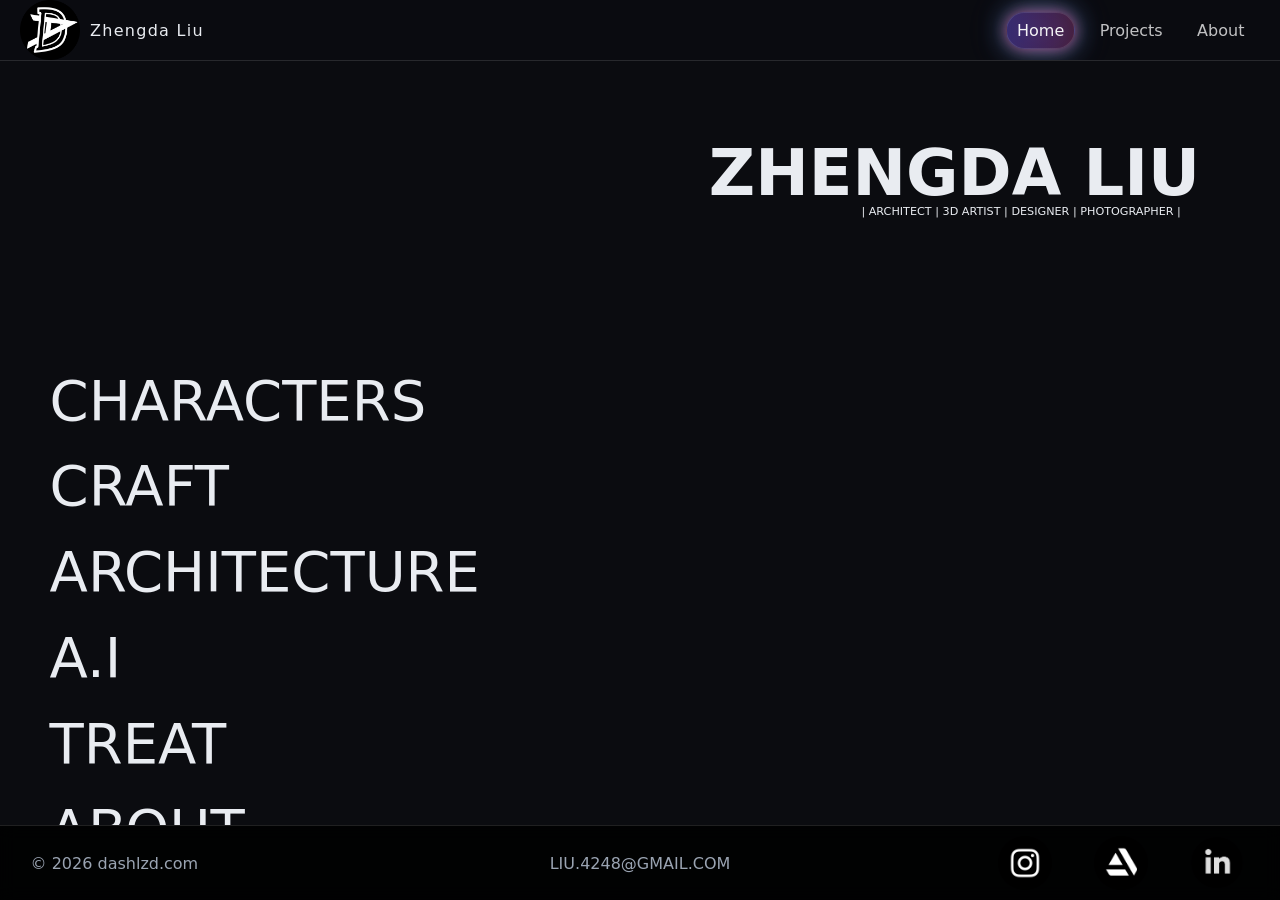
==== commit b6805c8b: "07_01_2026 Fix the main page video overflow" ====
--- a/index.html
+++ b/index.html
@@ -27,11 +27,13 @@
     </div>
   </header>
 
+  <video class="mainVideo" autoplay muted loop playsinline>
+    <source src="assets/video/bg.mp4" type="video/mp4">
+  </video>
+
+
   <main class="container right">
-    <video class="mainVideo" autoplay muted loop playsinline>
-      <source src="assets/video/bg.mp4" type="video/mp4">
-    </video>
-    <div class="mainOverlay"></div>
+
 
     <div class="home-wrap">
       <div class="box">
--- a/style.css
+++ b/style.css
@@ -229,7 +229,9 @@
   width: 100%;
   height: 100%;
   object-fit: cover;
-  z-index: 0;
+  z-index: -1;
+
+  filter: brightness(35%);
 }
 
 .mainOverlay{
@@ -247,7 +249,7 @@
 
 .home-wrap .box{
   width: min(520px, 100%);
-  padding-top: 6rem; /* top margin for top*/
+  padding-top: 5rem; /* top margin for top*/
   margin-left: auto;   /* push to the far right */
   margin-right: 5rem;
   text-align: right; 
@@ -292,7 +294,7 @@
   gap: 0.6rem;
   align-items: flex-start;
   margin-top: 9rem;
-
+  margin-bottom: 5rem;
   width: fit-content;
   margin-left: clamp(0px, calc(min(100vw, 1920px) * 0.03), 6rem);
 }
@@ -339,7 +341,7 @@
 .projectWrap{ outline: 0px solid rgb(0, 195, 255); }
 .ProjectCard{ outline: 0px solid rgb(255, 230, 0); }
 .split{ outline: 0px solid lime; }
-.projectsMain{ outline: 2px solid rgba(50, 205, 50, 0.644); }
+.projectsMain{ outline: 0px solid rgba(50, 205, 50, 0.644); }
 .main.right{ outline: 0px solid cyan; }
 
 
@@ -354,6 +356,9 @@
   display: flex;
   justify-content: center;   /* centers the inner row block */
   flex: 0 0 auto;
+  background: rgba(0, 0, 0, 0.836);
+  backdrop-filter: blur(8px);
+  -webkit-backdrop-filter: blur(8px);
 }
 
 @media (max-width: 768px){ 
@@ -3721,4 +3726,5 @@
   .projectCard .muted{
     display: none;
   }
-}
+  .projectsMain{ outline: 2px solid rgba(50, 205, 50, 0.644); }
+}
